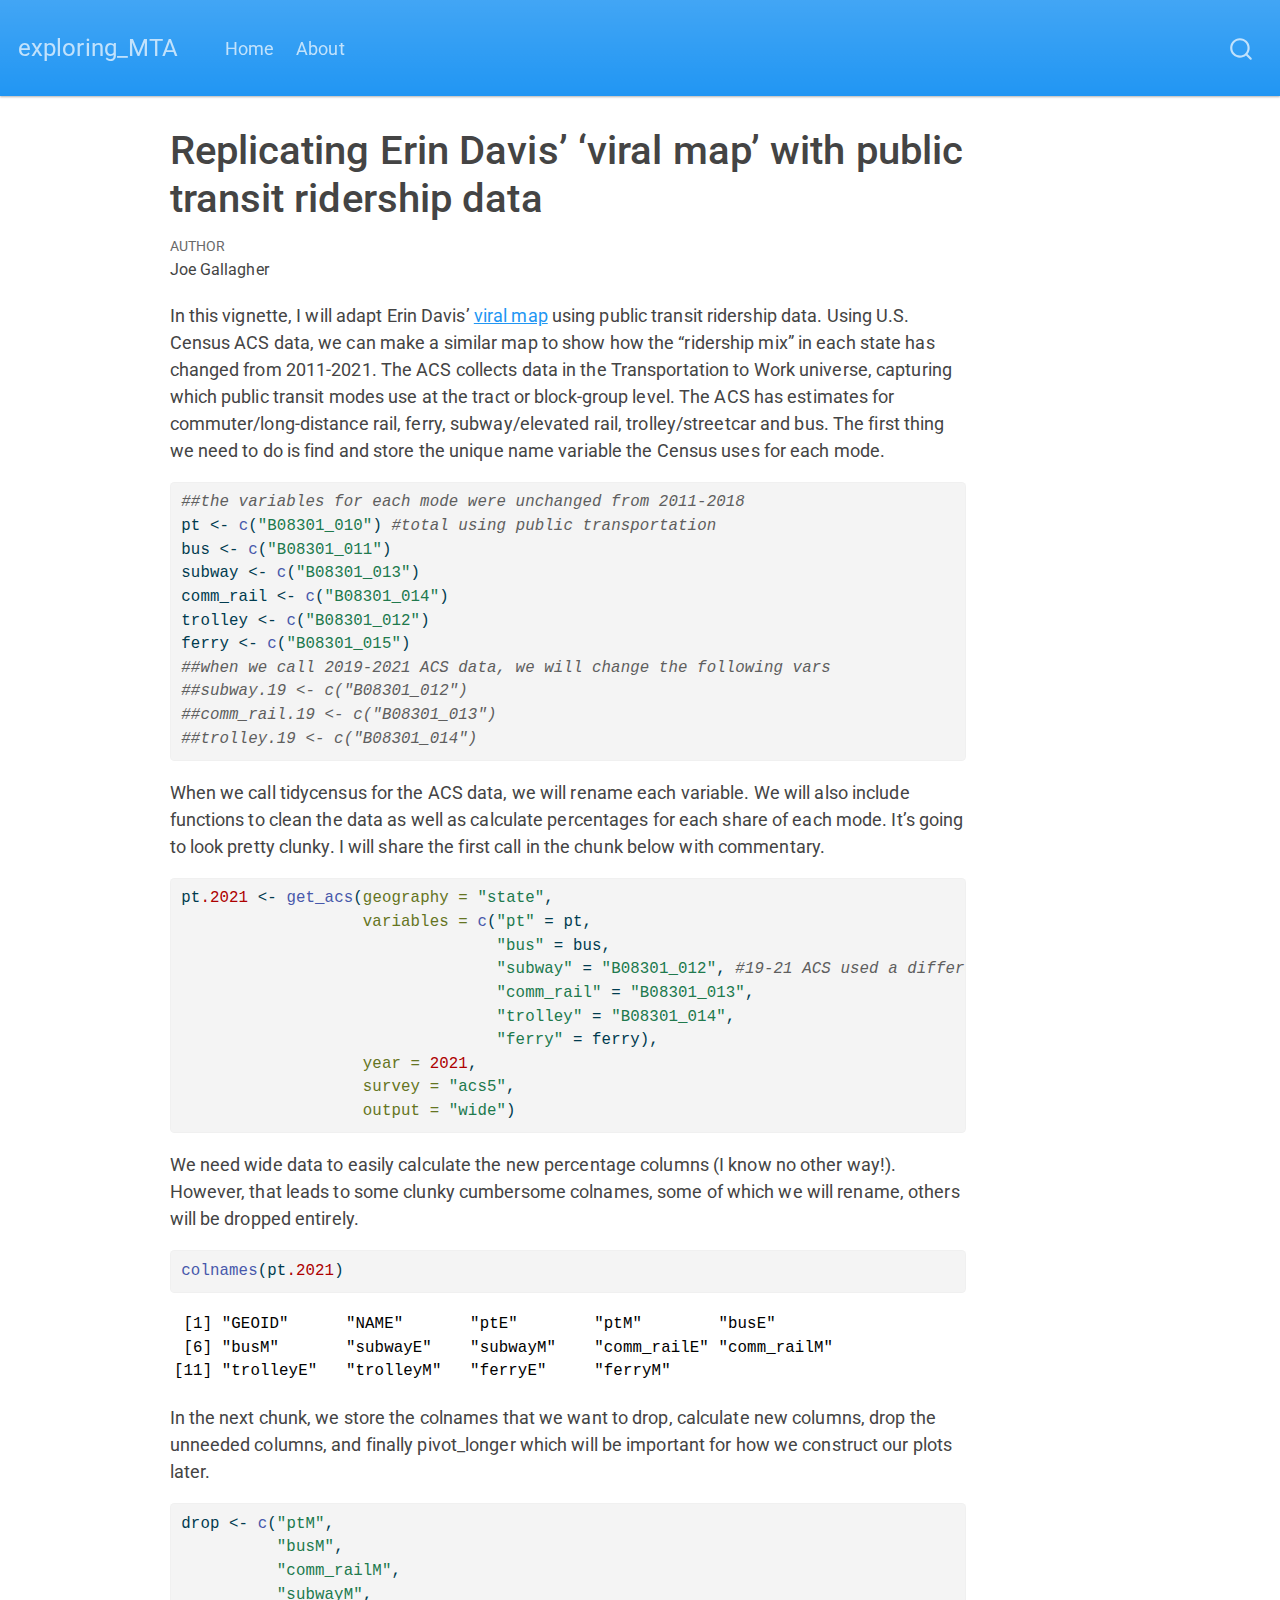
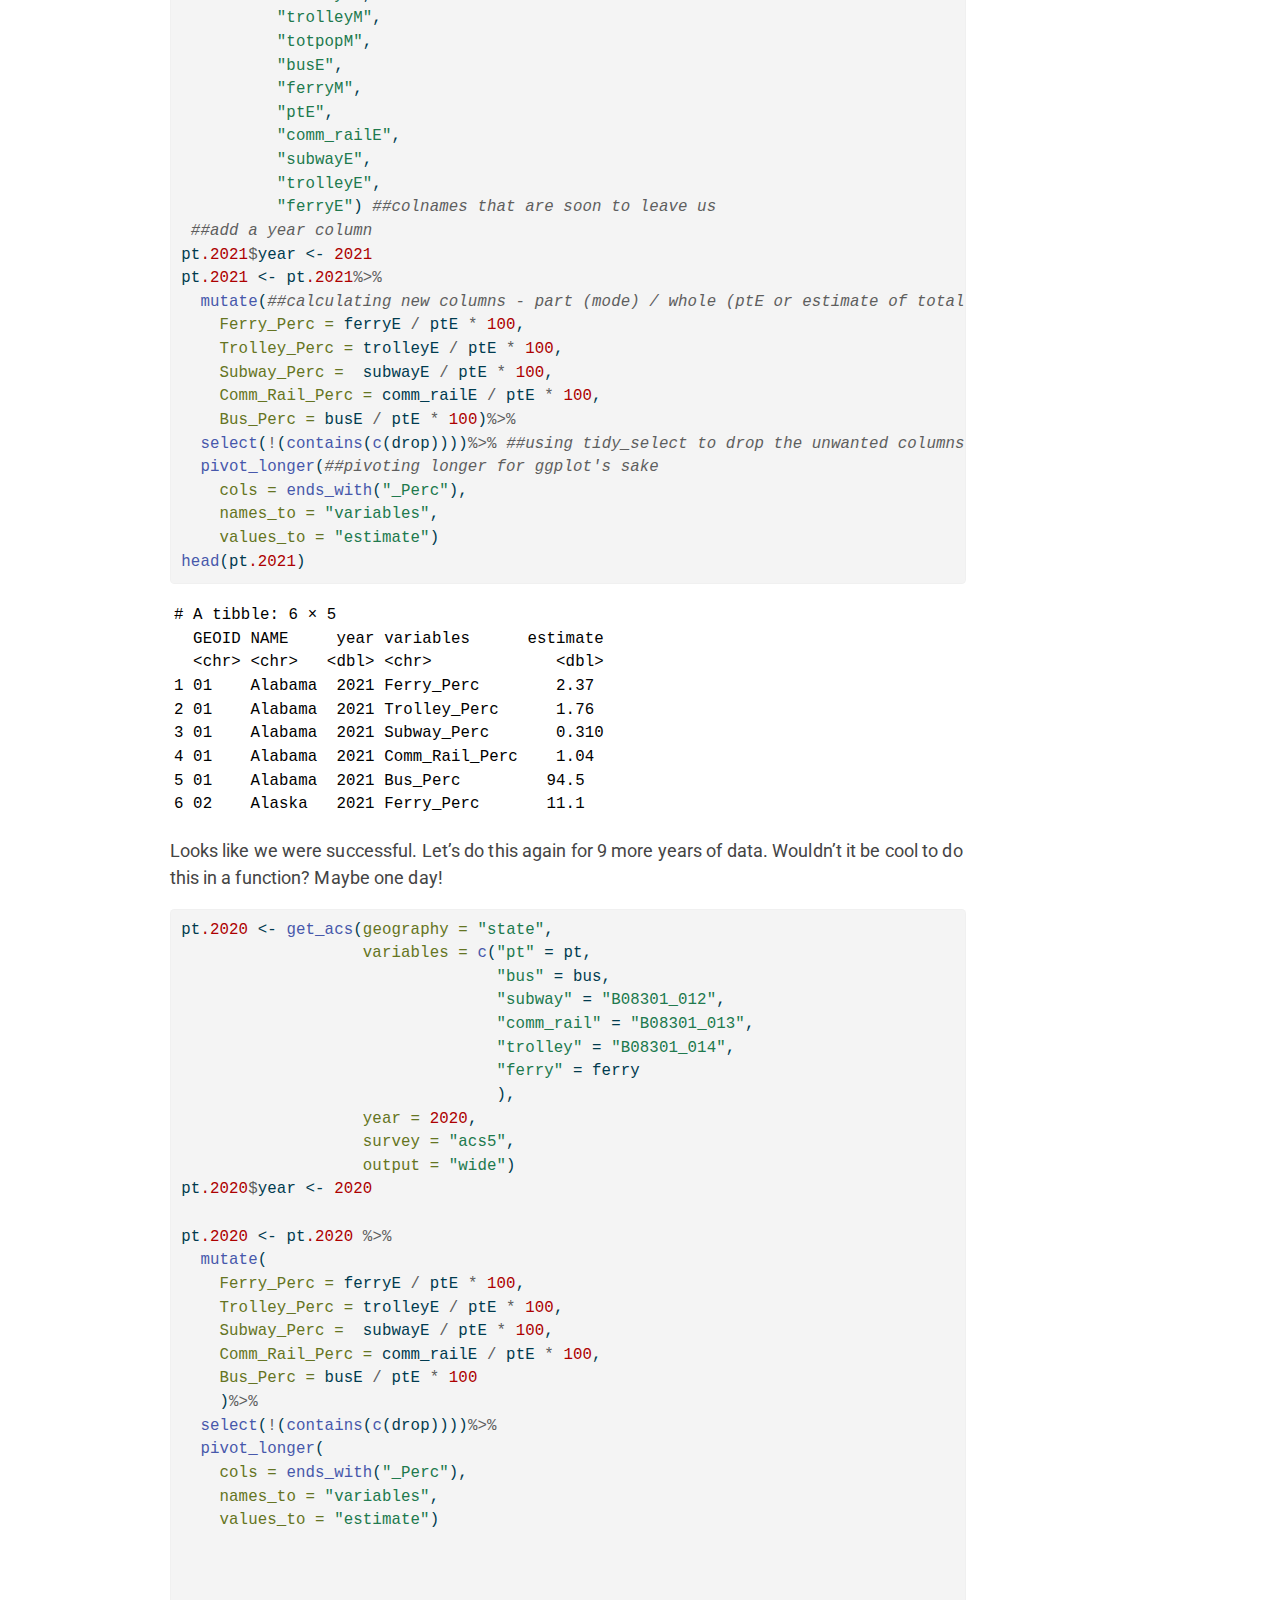
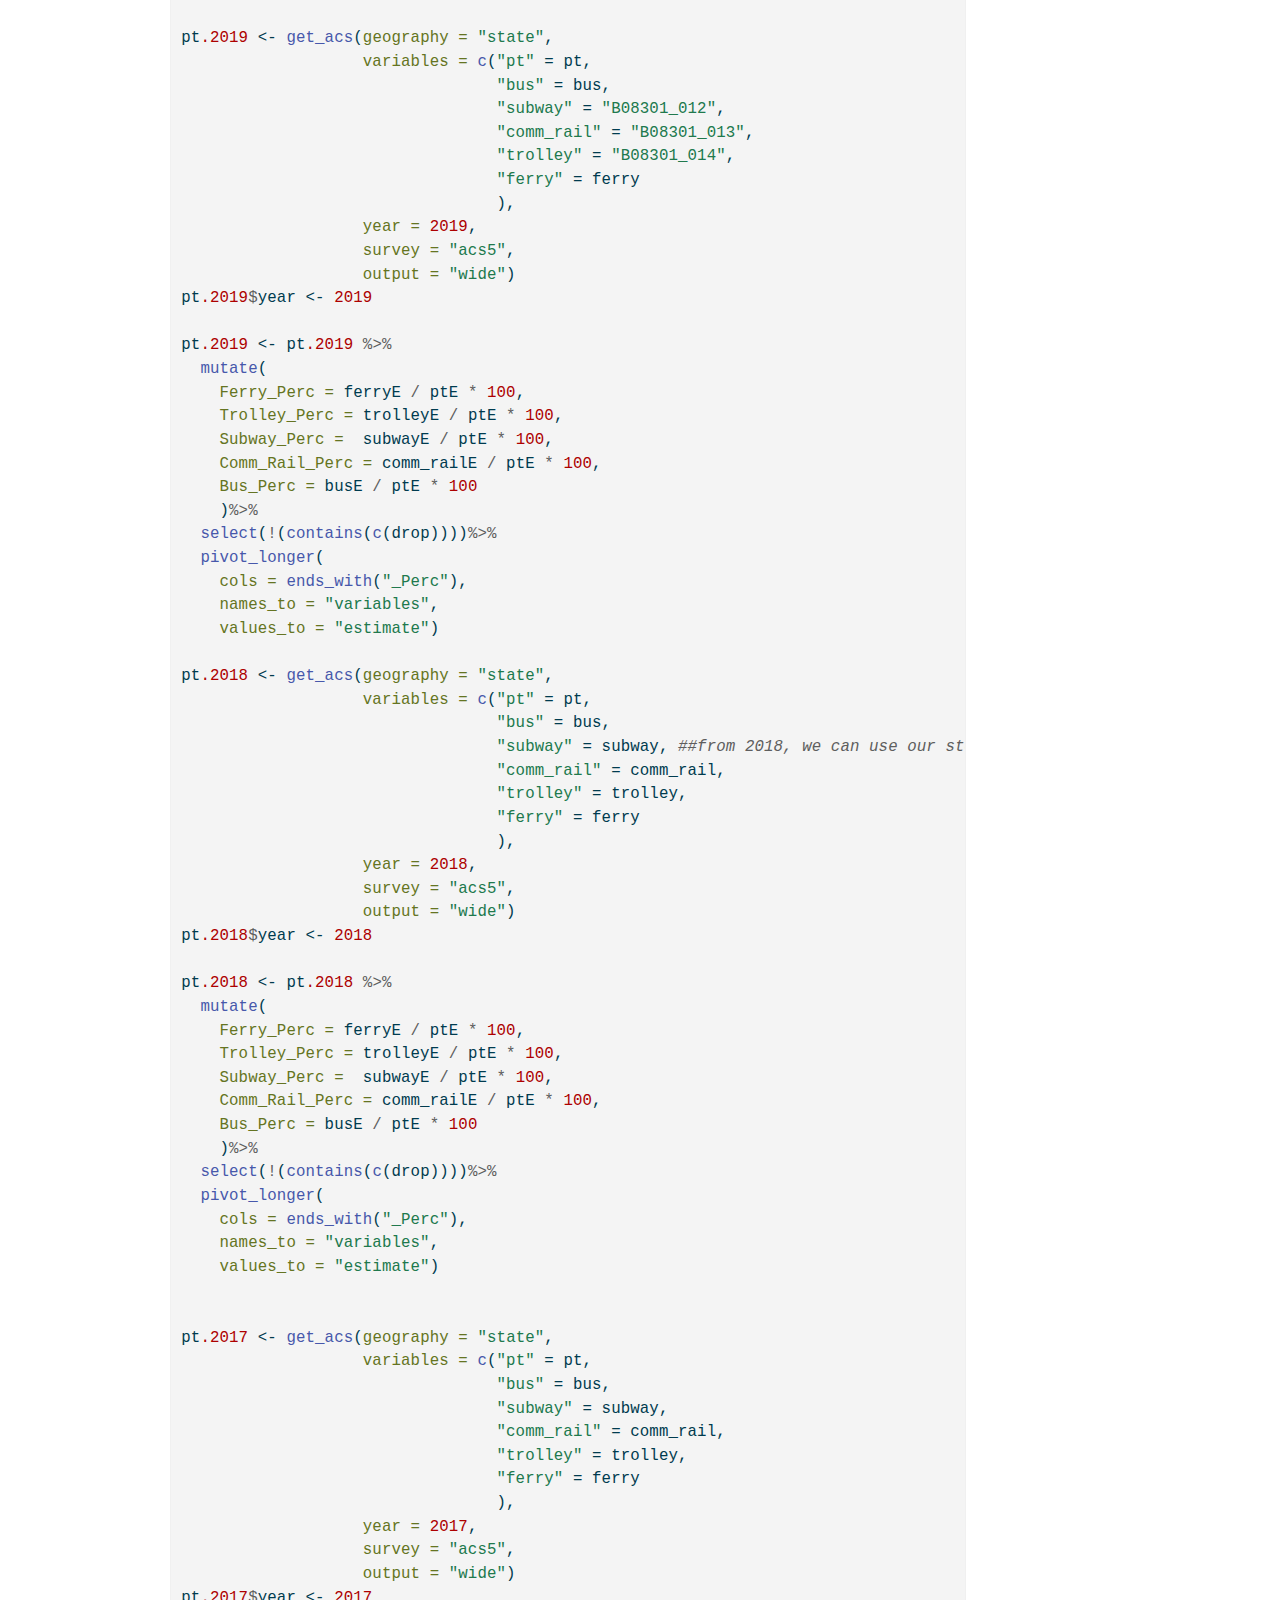
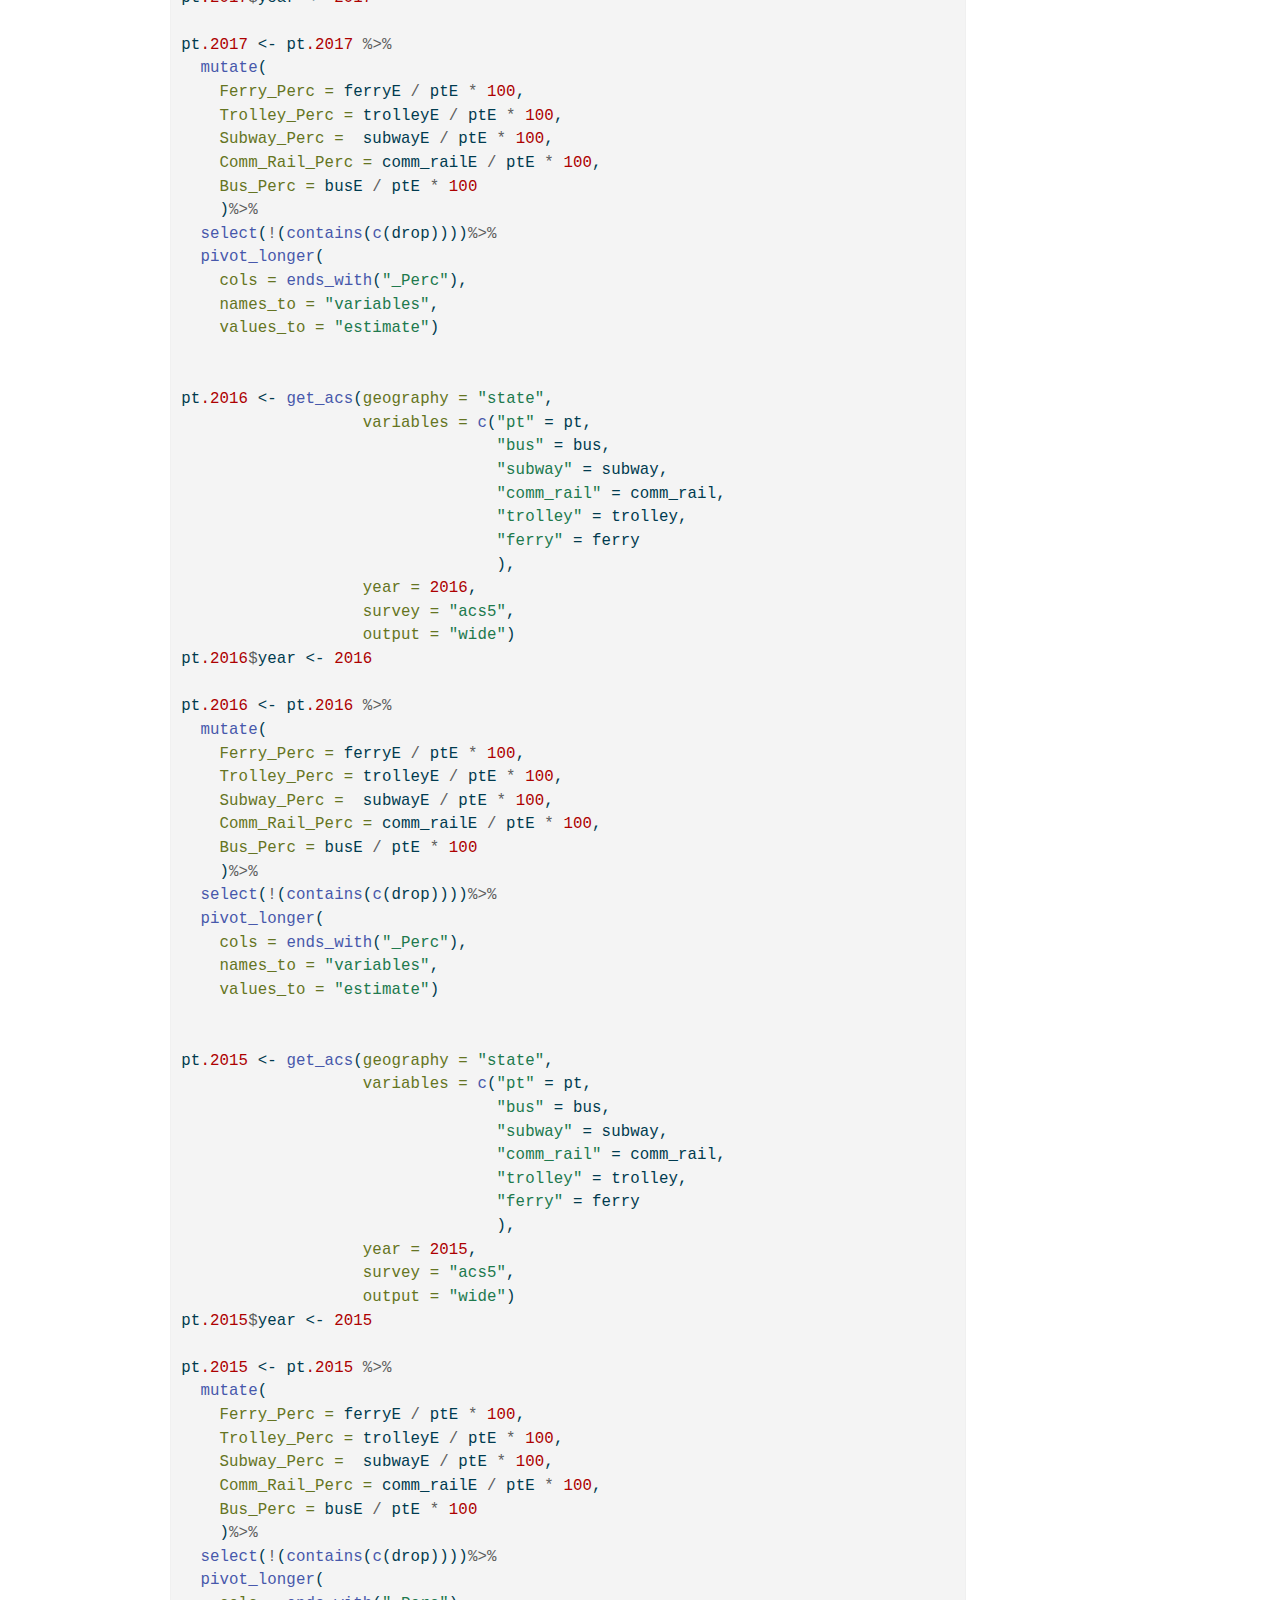
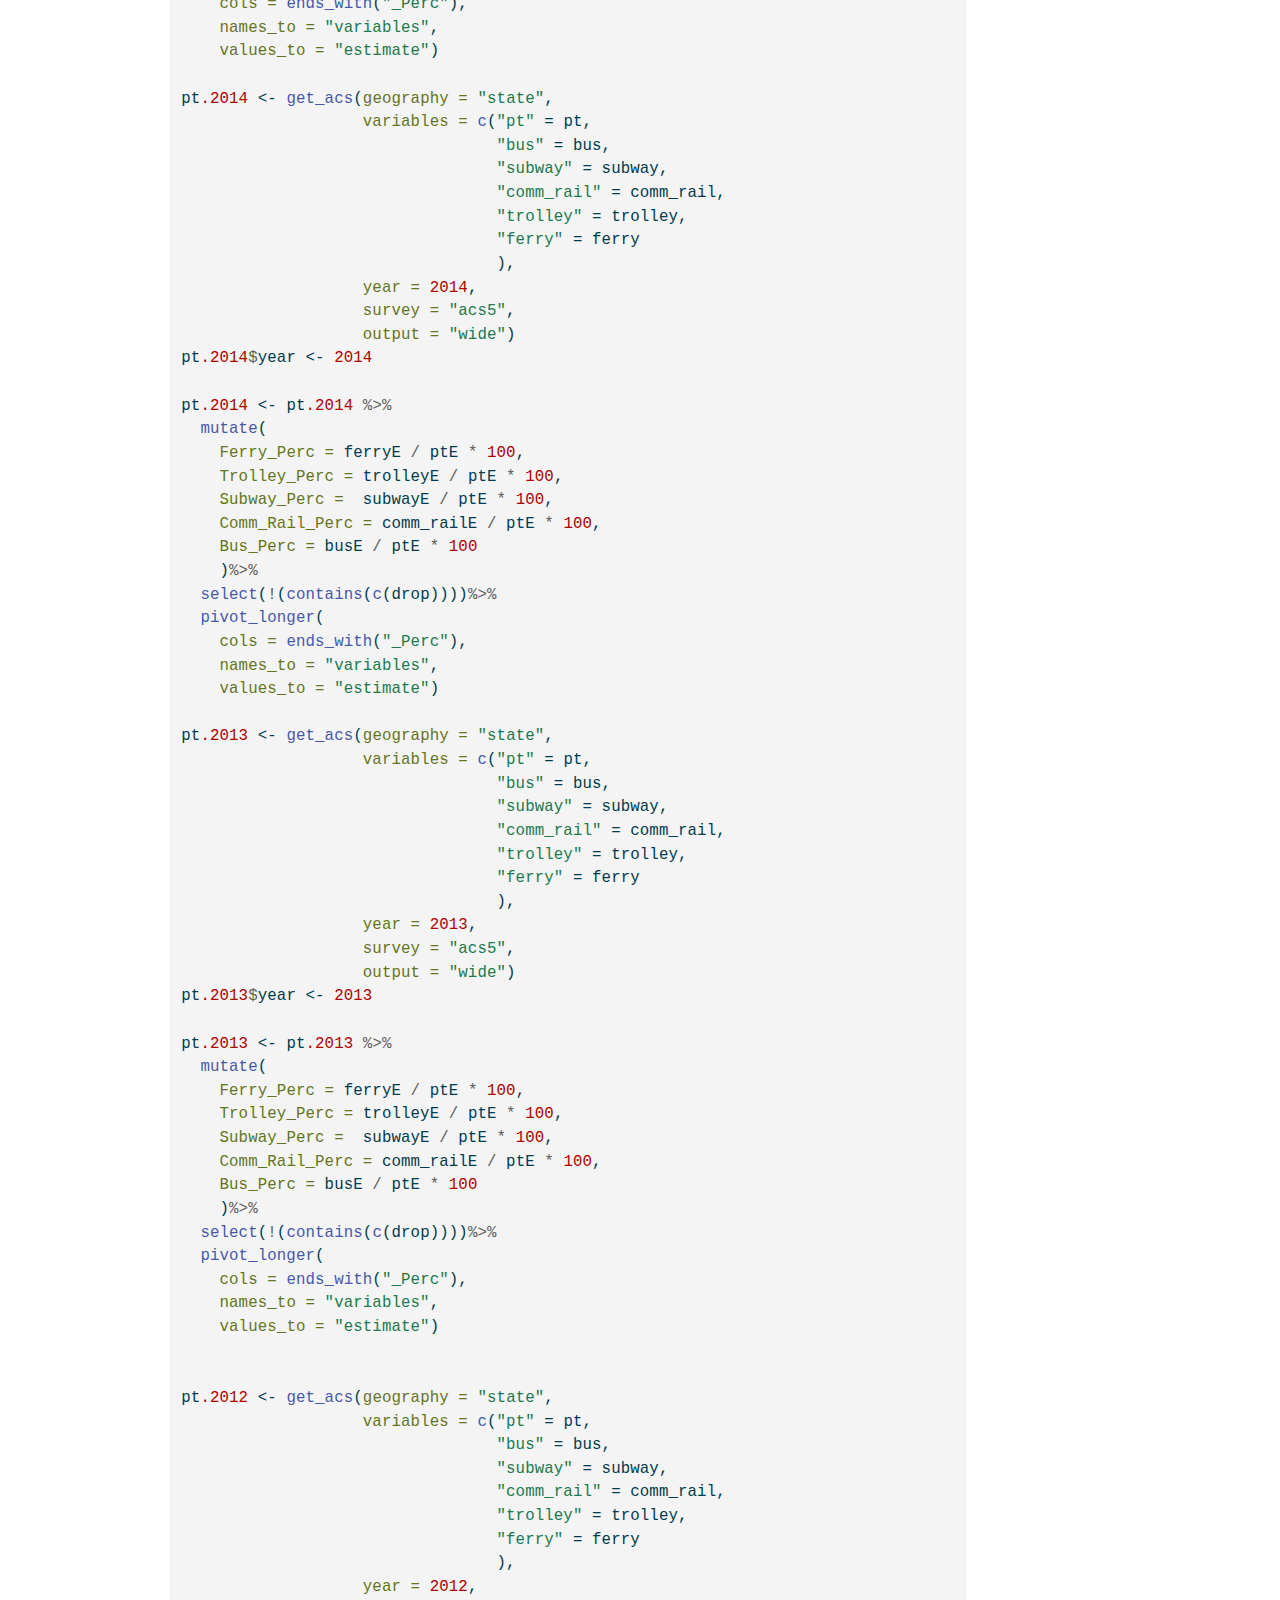
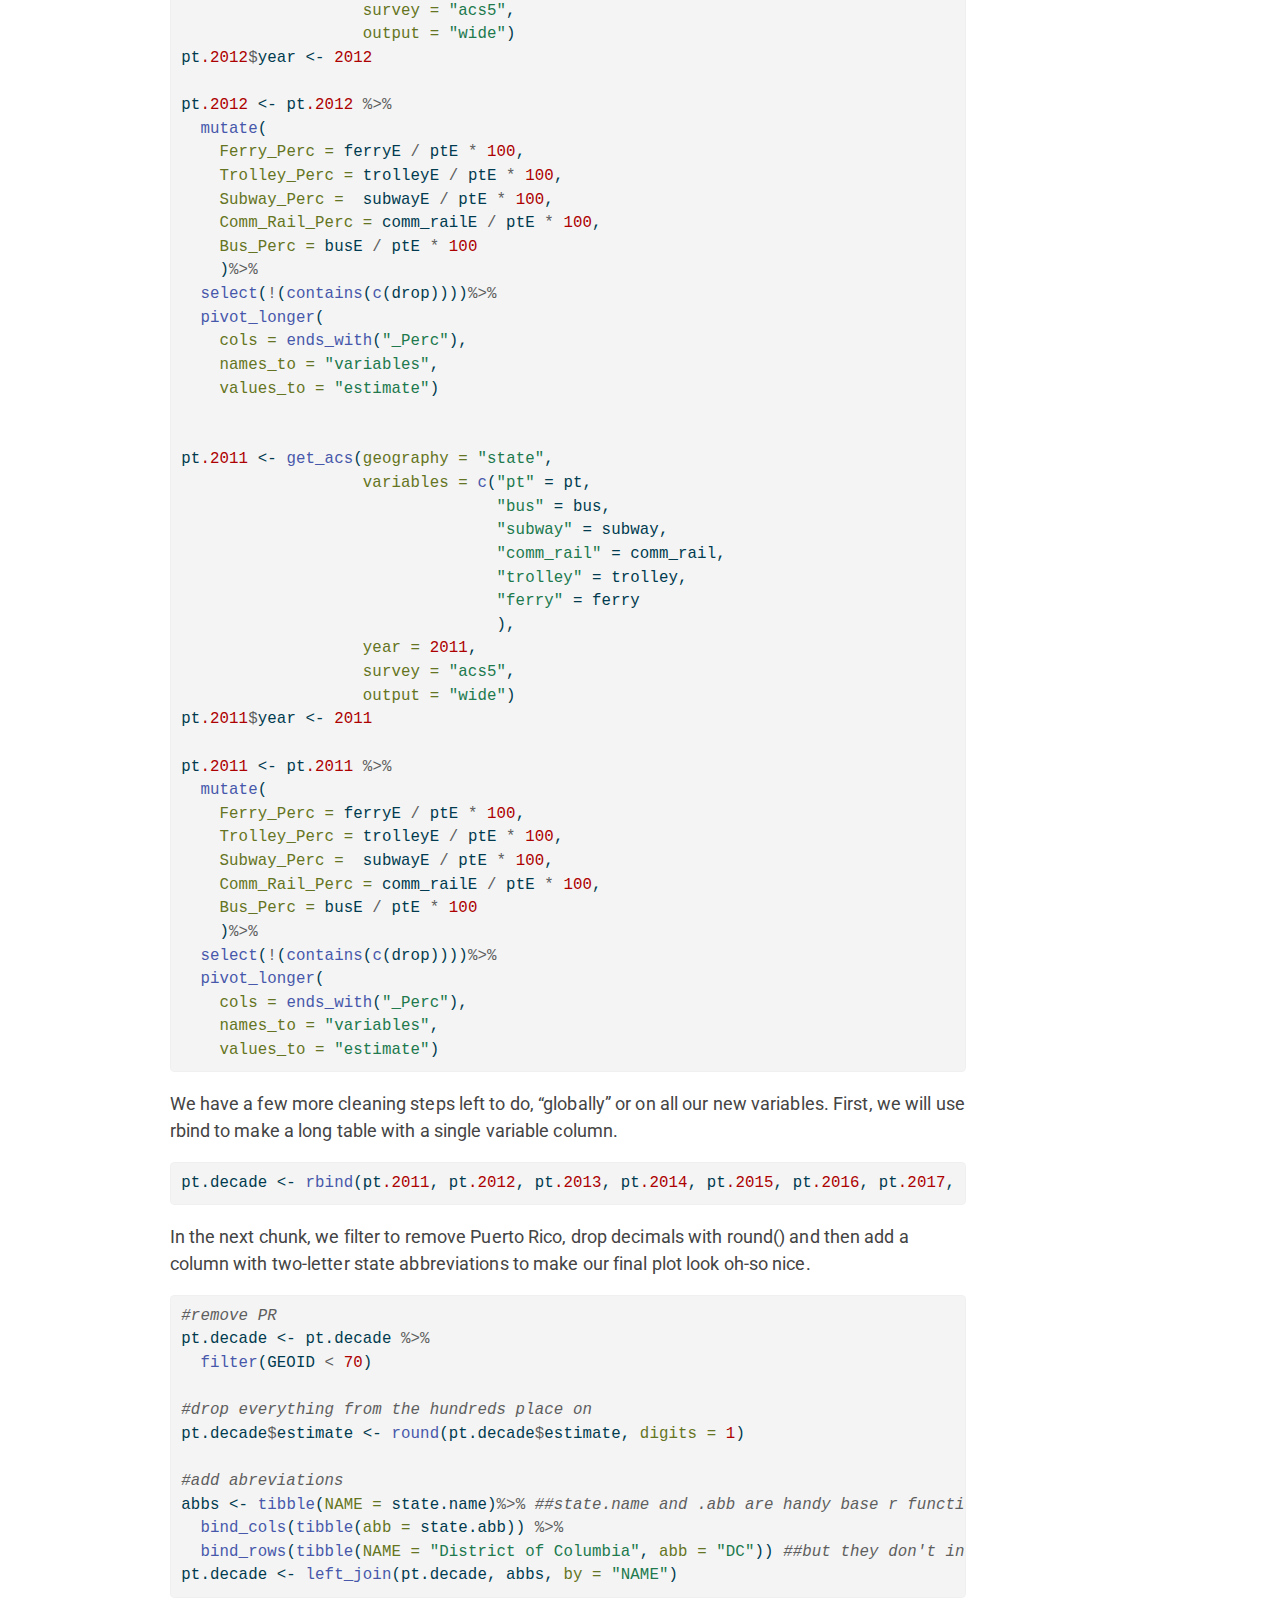
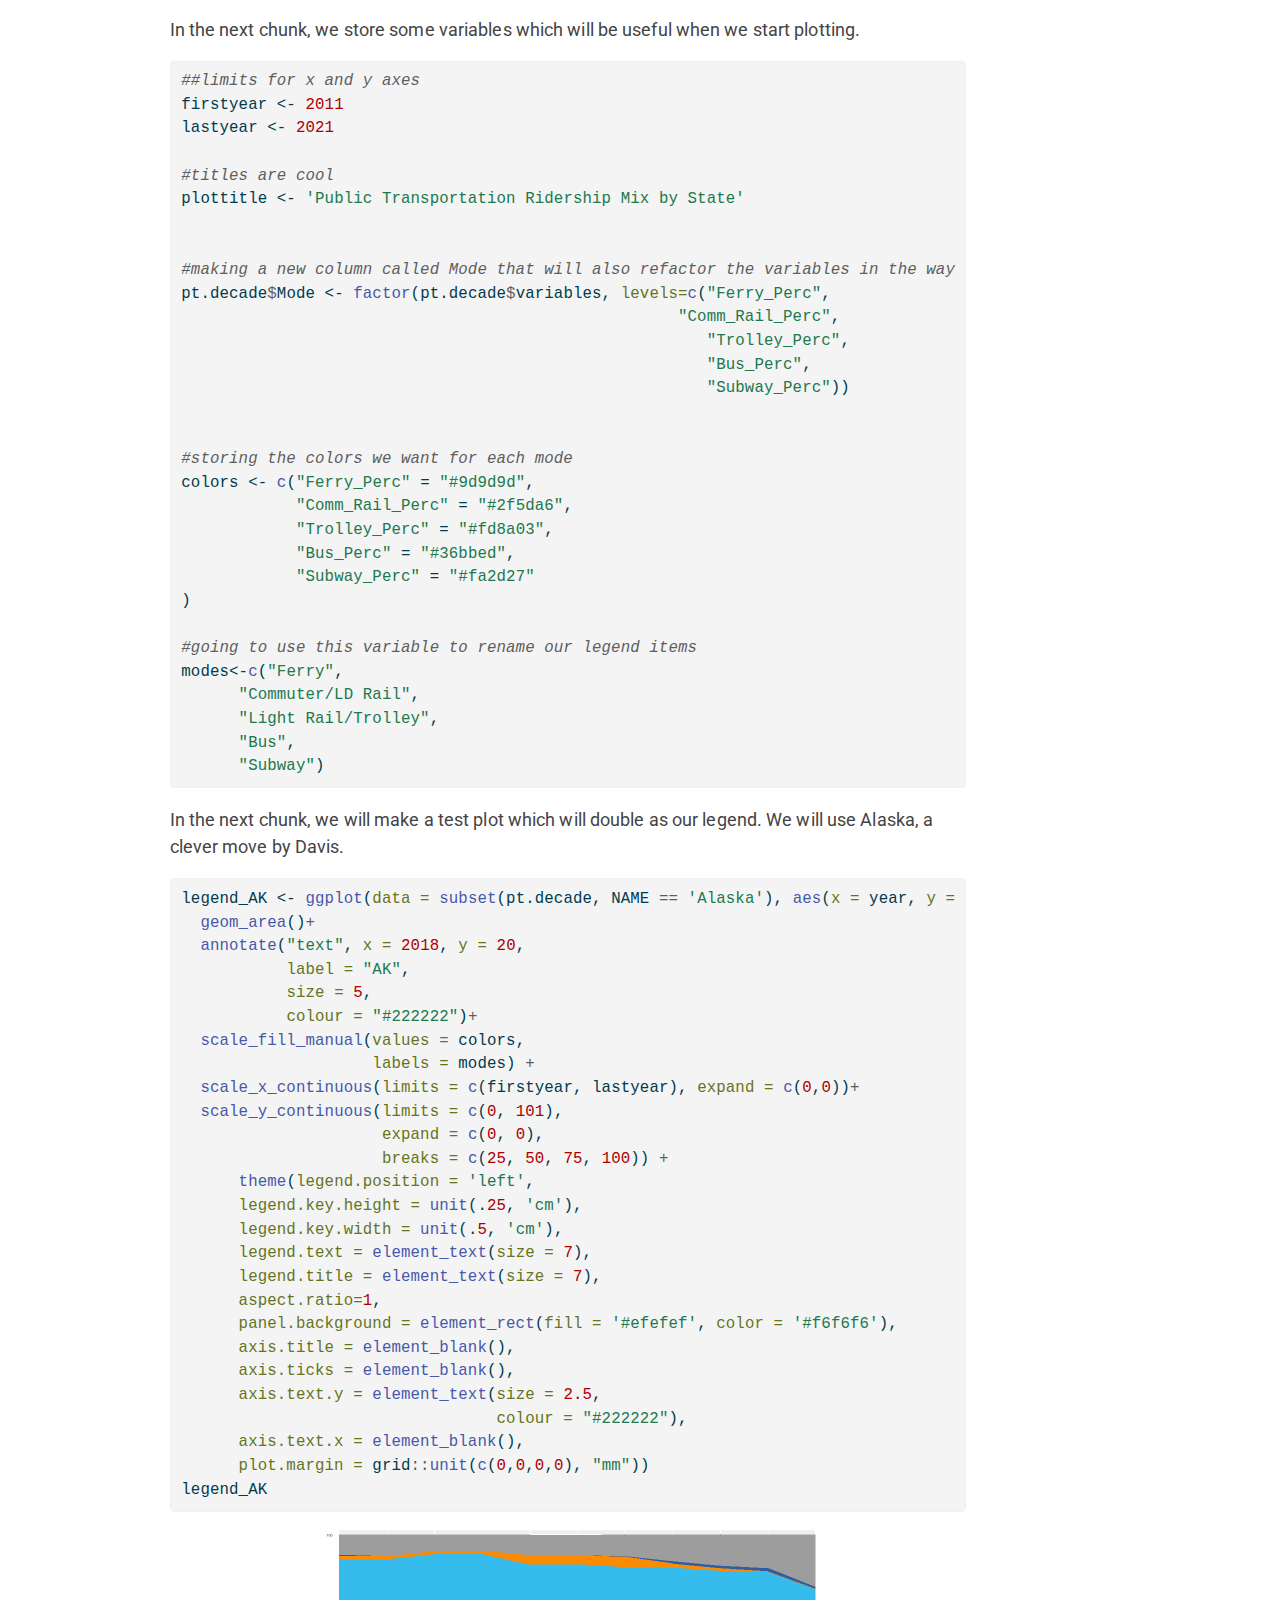
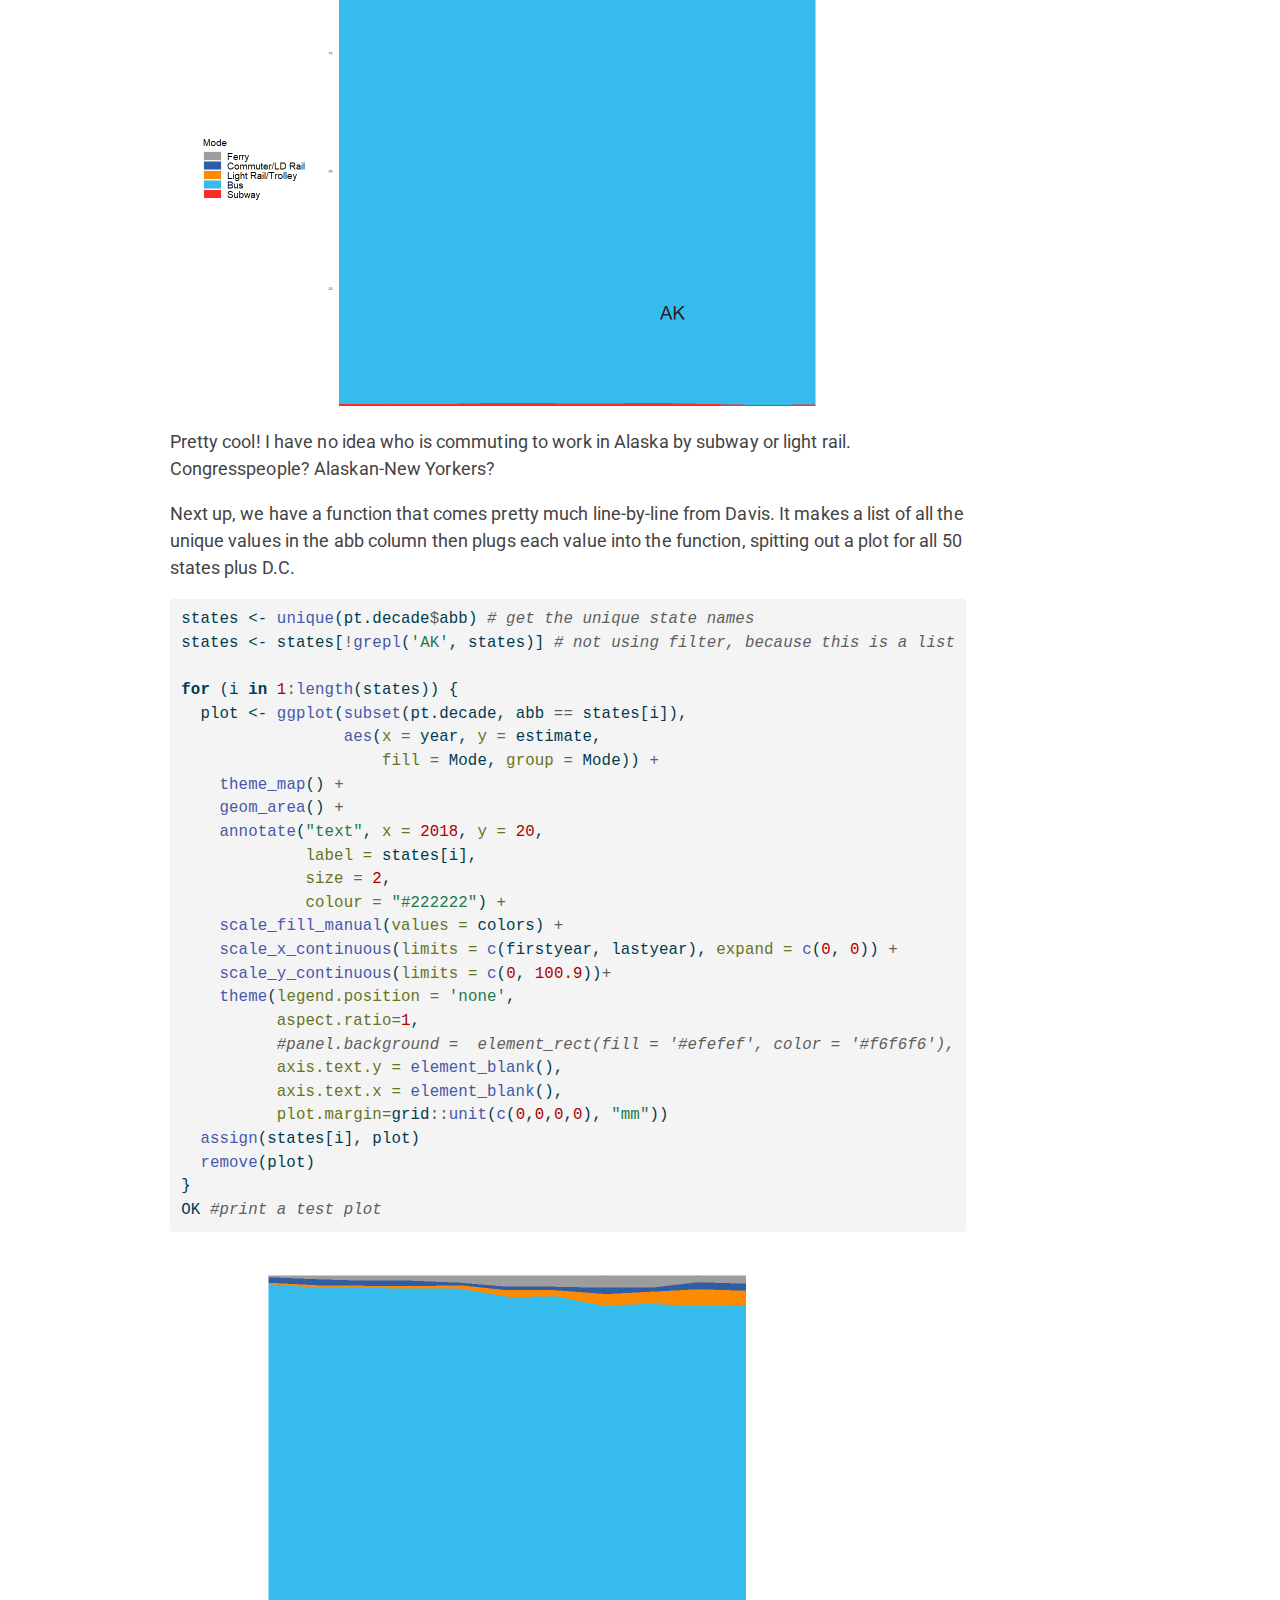
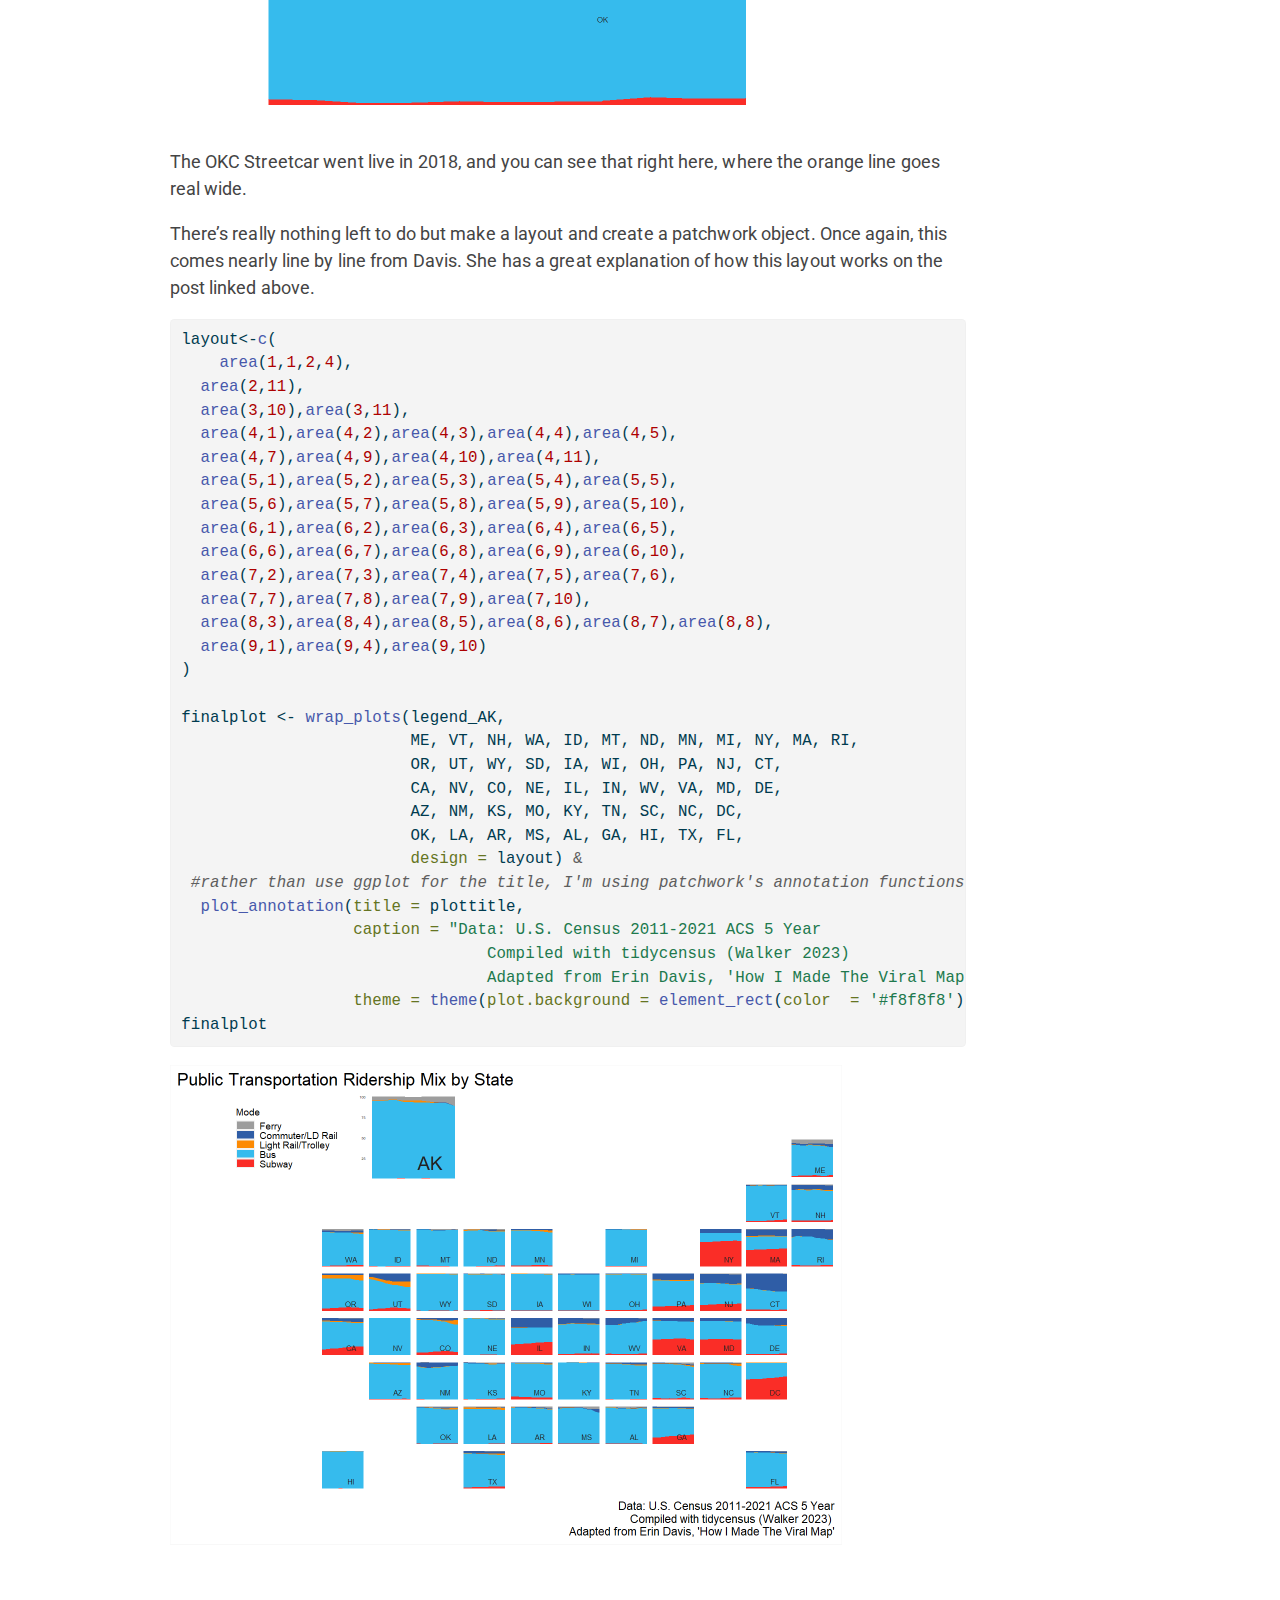
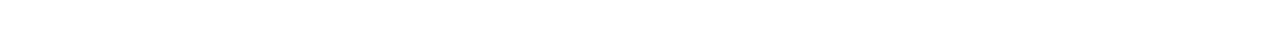
==== docs/state_rider_mix.html @ d7938fd0 "folder rename" ====
<!DOCTYPE html>
<html xmlns="http://www.w3.org/1999/xhtml" lang="en" xml:lang="en"><head>

<meta charset="utf-8">
<meta name="generator" content="quarto-1.3.56">

<meta name="viewport" content="width=device-width, initial-scale=1.0, user-scalable=yes">

<meta name="author" content="Joe Gallagher">

<title>exploring_MTA - Replicating Erin Davis’ ‘viral map’ with public transit ridership data</title>
<style>
code{white-space: pre-wrap;}
span.smallcaps{font-variant: small-caps;}
div.columns{display: flex; gap: min(4vw, 1.5em);}
div.column{flex: auto; overflow-x: auto;}
div.hanging-indent{margin-left: 1.5em; text-indent: -1.5em;}
ul.task-list{list-style: none;}
ul.task-list li input[type="checkbox"] {
  width: 0.8em;
  margin: 0 0.8em 0.2em -1.6em;
  vertical-align: middle;
}
pre > code.sourceCode { white-space: pre; position: relative; }
pre > code.sourceCode > span { display: inline-block; line-height: 1.25; }
pre > code.sourceCode > span:empty { height: 1.2em; }
.sourceCode { overflow: visible; }
code.sourceCode > span { color: inherit; text-decoration: inherit; }
div.sourceCode { margin: 1em 0; }
pre.sourceCode { margin: 0; }
@media screen {
div.sourceCode { overflow: auto; }
}
@media print {
pre > code.sourceCode { white-space: pre-wrap; }
pre > code.sourceCode > span { text-indent: -5em; padding-left: 5em; }
}
pre.numberSource code
  { counter-reset: source-line 0; }
pre.numberSource code > span
  { position: relative; left: -4em; counter-increment: source-line; }
pre.numberSource code > span > a:first-child::before
  { content: counter(source-line);
    position: relative; left: -1em; text-align: right; vertical-align: baseline;
    border: none; display: inline-block;
    -webkit-touch-callout: none; -webkit-user-select: none;
    -khtml-user-select: none; -moz-user-select: none;
    -ms-user-select: none; user-select: none;
    padding: 0 4px; width: 4em;
    color: #aaaaaa;
  }
pre.numberSource { margin-left: 3em; border-left: 1px solid #aaaaaa;  padding-left: 4px; }
div.sourceCode
  {   }
@media screen {
pre > code.sourceCode > span > a:first-child::before { text-decoration: underline; }
}
code span.al { color: #ff0000; font-weight: bold; } /* Alert */
code span.an { color: #60a0b0; font-weight: bold; font-style: italic; } /* Annotation */
code span.at { color: #7d9029; } /* Attribute */
code span.bn { color: #40a070; } /* BaseN */
code span.bu { color: #008000; } /* BuiltIn */
code span.cf { color: #007020; font-weight: bold; } /* ControlFlow */
code span.ch { color: #4070a0; } /* Char */
code span.cn { color: #880000; } /* Constant */
code span.co { color: #60a0b0; font-style: italic; } /* Comment */
code span.cv { color: #60a0b0; font-weight: bold; font-style: italic; } /* CommentVar */
code span.do { color: #ba2121; font-style: italic; } /* Documentation */
code span.dt { color: #902000; } /* DataType */
code span.dv { color: #40a070; } /* DecVal */
code span.er { color: #ff0000; font-weight: bold; } /* Error */
code span.ex { } /* Extension */
code span.fl { color: #40a070; } /* Float */
code span.fu { color: #06287e; } /* Function */
code span.im { color: #008000; font-weight: bold; } /* Import */
code span.in { color: #60a0b0; font-weight: bold; font-style: italic; } /* Information */
code span.kw { color: #007020; font-weight: bold; } /* Keyword */
code span.op { color: #666666; } /* Operator */
code span.ot { color: #007020; } /* Other */
code span.pp { color: #bc7a00; } /* Preprocessor */
code span.sc { color: #4070a0; } /* SpecialChar */
code span.ss { color: #bb6688; } /* SpecialString */
code span.st { color: #4070a0; } /* String */
code span.va { color: #19177c; } /* Variable */
code span.vs { color: #4070a0; } /* VerbatimString */
code span.wa { color: #60a0b0; font-weight: bold; font-style: italic; } /* Warning */
</style>


<script src="site_libs/quarto-nav/quarto-nav.js"></script>
<script src="site_libs/quarto-nav/headroom.min.js"></script>
<script src="site_libs/clipboard/clipboard.min.js"></script>
<script src="site_libs/quarto-search/autocomplete.umd.js"></script>
<script src="site_libs/quarto-search/fuse.min.js"></script>
<script src="site_libs/quarto-search/quarto-search.js"></script>
<meta name="quarto:offset" content="./">
<script src="site_libs/quarto-html/quarto.js"></script>
<script src="site_libs/quarto-html/popper.min.js"></script>
<script src="site_libs/quarto-html/tippy.umd.min.js"></script>
<script src="site_libs/quarto-html/anchor.min.js"></script>
<link href="site_libs/quarto-html/tippy.css" rel="stylesheet">
<link href="site_libs/quarto-html/quarto-syntax-highlighting.css" rel="stylesheet" id="quarto-text-highlighting-styles">
<script src="site_libs/bootstrap/bootstrap.min.js"></script>
<link href="site_libs/bootstrap/bootstrap-icons.css" rel="stylesheet">
<link href="site_libs/bootstrap/bootstrap.min.css" rel="stylesheet" id="quarto-bootstrap" data-mode="light">
<script id="quarto-search-options" type="application/json">{
  "location": "navbar",
  "copy-button": false,
  "collapse-after": 3,
  "panel-placement": "end",
  "type": "overlay",
  "limit": 20,
  "language": {
    "search-no-results-text": "No results",
    "search-matching-documents-text": "matching documents",
    "search-copy-link-title": "Copy link to search",
    "search-hide-matches-text": "Hide additional matches",
    "search-more-match-text": "more match in this document",
    "search-more-matches-text": "more matches in this document",
    "search-clear-button-title": "Clear",
    "search-detached-cancel-button-title": "Cancel",
    "search-submit-button-title": "Submit"
  }
}</script>


<link rel="stylesheet" href="styles.css">
</head>

<body class="nav-fixed">

<div id="quarto-search-results"></div>
  <header id="quarto-header" class="headroom fixed-top">
    <nav class="navbar navbar-expand-lg navbar-dark ">
      <div class="navbar-container container-fluid">
      <div class="navbar-brand-container">
    <a class="navbar-brand" href="./index.html">
    <span class="navbar-title">exploring_MTA</span>
    </a>
  </div>
          <button class="navbar-toggler" type="button" data-bs-toggle="collapse" data-bs-target="#navbarCollapse" aria-controls="navbarCollapse" aria-expanded="false" aria-label="Toggle navigation" onclick="if (window.quartoToggleHeadroom) { window.quartoToggleHeadroom(); }">
  <span class="navbar-toggler-icon"></span>
</button>
          <div class="collapse navbar-collapse" id="navbarCollapse">
            <ul class="navbar-nav navbar-nav-scroll me-auto">
  <li class="nav-item">
    <a class="nav-link" href="./index.html" rel="" target="">
 <span class="menu-text">Home</span></a>
  </li>  
  <li class="nav-item">
    <a class="nav-link" href="./about.html" rel="" target="">
 <span class="menu-text">About</span></a>
  </li>  
</ul>
              <div id="quarto-search" class="" title="Search"></div>
          </div> <!-- /navcollapse -->
      </div> <!-- /container-fluid -->
    </nav>
</header>
<!-- content -->
<div id="quarto-content" class="quarto-container page-columns page-rows-contents page-layout-article page-navbar">
<!-- sidebar -->
<!-- margin-sidebar -->
    <div id="quarto-margin-sidebar" class="sidebar margin-sidebar">
        
    </div>
<!-- main -->
<main class="content" id="quarto-document-content">

<header id="title-block-header" class="quarto-title-block default">
<div class="quarto-title">
<h1 class="title">Replicating Erin Davis’ ‘viral map’ with public transit ridership data</h1>
</div>



<div class="quarto-title-meta">

    <div>
    <div class="quarto-title-meta-heading">Author</div>
    <div class="quarto-title-meta-contents">
             <p>Joe Gallagher </p>
          </div>
  </div>
    
  
    
  </div>
  

</header>

<p>In this vignette, I will adapt Erin Davis’ <a href="https://erdavis.com/2022/02/09/how-i-made-the-viral-map/">viral map</a> using public transit ridership data. Using U.S. Census ACS data, we can make a similar map to show how the “ridership mix” in each state has changed from 2011-2021. The ACS collects data in the Transportation to Work universe, capturing which public transit modes use at the tract or block-group level. The ACS has estimates for commuter/long-distance rail, ferry, subway/elevated rail, trolley/streetcar and bus. The first thing we need to do is find and store the unique name variable the Census uses for each mode.</p>
<div class="cell">
<div class="sourceCode cell-code" id="cb1"><pre class="sourceCode r code-with-copy"><code class="sourceCode r"><span id="cb1-1"><a href="#cb1-1" aria-hidden="true" tabindex="-1"></a><span class="do">##the variables for each mode were unchanged from 2011-2018</span></span>
<span id="cb1-2"><a href="#cb1-2" aria-hidden="true" tabindex="-1"></a>pt <span class="ot">&lt;-</span> <span class="fu">c</span>(<span class="st">"B08301_010"</span>) <span class="co">#total using public transportation</span></span>
<span id="cb1-3"><a href="#cb1-3" aria-hidden="true" tabindex="-1"></a>bus <span class="ot">&lt;-</span> <span class="fu">c</span>(<span class="st">"B08301_011"</span>)</span>
<span id="cb1-4"><a href="#cb1-4" aria-hidden="true" tabindex="-1"></a>subway <span class="ot">&lt;-</span> <span class="fu">c</span>(<span class="st">"B08301_013"</span>)</span>
<span id="cb1-5"><a href="#cb1-5" aria-hidden="true" tabindex="-1"></a>comm_rail <span class="ot">&lt;-</span> <span class="fu">c</span>(<span class="st">"B08301_014"</span>)</span>
<span id="cb1-6"><a href="#cb1-6" aria-hidden="true" tabindex="-1"></a>trolley <span class="ot">&lt;-</span> <span class="fu">c</span>(<span class="st">"B08301_012"</span>)</span>
<span id="cb1-7"><a href="#cb1-7" aria-hidden="true" tabindex="-1"></a>ferry <span class="ot">&lt;-</span> <span class="fu">c</span>(<span class="st">"B08301_015"</span>)</span>
<span id="cb1-8"><a href="#cb1-8" aria-hidden="true" tabindex="-1"></a><span class="do">##when we call 2019-2021 ACS data, we will change the following vars</span></span>
<span id="cb1-9"><a href="#cb1-9" aria-hidden="true" tabindex="-1"></a><span class="do">##subway.19 &lt;- c("B08301_012")</span></span>
<span id="cb1-10"><a href="#cb1-10" aria-hidden="true" tabindex="-1"></a><span class="do">##comm_rail.19 &lt;- c("B08301_013")</span></span>
<span id="cb1-11"><a href="#cb1-11" aria-hidden="true" tabindex="-1"></a><span class="do">##trolley.19 &lt;- c("B08301_014")</span></span></code><button title="Copy to Clipboard" class="code-copy-button"><i class="bi"></i></button></pre></div>
</div>
<p>When we call tidycensus for the ACS data, we will rename each variable. We will also include functions to clean the data as well as calculate percentages for each share of each mode. It’s going to look pretty clunky. I will share the first call in the chunk below with commentary.</p>
<div class="cell">
<div class="sourceCode cell-code" id="cb2"><pre class="sourceCode r code-with-copy"><code class="sourceCode r"><span id="cb2-1"><a href="#cb2-1" aria-hidden="true" tabindex="-1"></a>pt<span class="fl">.2021</span> <span class="ot">&lt;-</span> <span class="fu">get_acs</span>(<span class="at">geography =</span> <span class="st">"state"</span>, </span>
<span id="cb2-2"><a href="#cb2-2" aria-hidden="true" tabindex="-1"></a>                   <span class="at">variables =</span> <span class="fu">c</span>(<span class="st">"pt"</span> <span class="ot">=</span> pt,</span>
<span id="cb2-3"><a href="#cb2-3" aria-hidden="true" tabindex="-1"></a>                                 <span class="st">"bus"</span> <span class="ot">=</span> bus,</span>
<span id="cb2-4"><a href="#cb2-4" aria-hidden="true" tabindex="-1"></a>                                 <span class="st">"subway"</span> <span class="ot">=</span> <span class="st">"B08301_012"</span>, <span class="co">#19-21 ACS used a different variable for these three modes, so I'm not using the stored vars</span></span>
<span id="cb2-5"><a href="#cb2-5" aria-hidden="true" tabindex="-1"></a>                                 <span class="st">"comm_rail"</span> <span class="ot">=</span> <span class="st">"B08301_013"</span>,</span>
<span id="cb2-6"><a href="#cb2-6" aria-hidden="true" tabindex="-1"></a>                                 <span class="st">"trolley"</span> <span class="ot">=</span> <span class="st">"B08301_014"</span>,</span>
<span id="cb2-7"><a href="#cb2-7" aria-hidden="true" tabindex="-1"></a>                                 <span class="st">"ferry"</span> <span class="ot">=</span> ferry),</span>
<span id="cb2-8"><a href="#cb2-8" aria-hidden="true" tabindex="-1"></a>                   <span class="at">year =</span> <span class="dv">2021</span>,</span>
<span id="cb2-9"><a href="#cb2-9" aria-hidden="true" tabindex="-1"></a>                   <span class="at">survey =</span> <span class="st">"acs5"</span>,</span>
<span id="cb2-10"><a href="#cb2-10" aria-hidden="true" tabindex="-1"></a>                   <span class="at">output =</span> <span class="st">"wide"</span>)</span></code><button title="Copy to Clipboard" class="code-copy-button"><i class="bi"></i></button></pre></div>
</div>
<p>We need wide data to easily calculate the new percentage columns (I know no other way!). However, that leads to some clunky cumbersome colnames, some of which we will rename, others will be dropped entirely.</p>
<div class="cell">
<div class="sourceCode cell-code" id="cb3"><pre class="sourceCode r code-with-copy"><code class="sourceCode r"><span id="cb3-1"><a href="#cb3-1" aria-hidden="true" tabindex="-1"></a><span class="fu">colnames</span>(pt<span class="fl">.2021</span>)</span></code><button title="Copy to Clipboard" class="code-copy-button"><i class="bi"></i></button></pre></div>
<div class="cell-output cell-output-stdout">
<pre><code> [1] "GEOID"      "NAME"       "ptE"        "ptM"        "busE"      
 [6] "busM"       "subwayE"    "subwayM"    "comm_railE" "comm_railM"
[11] "trolleyE"   "trolleyM"   "ferryE"     "ferryM"    </code></pre>
</div>
</div>
<p>In the next chunk, we store the colnames that we want to drop, calculate new columns, drop the unneeded columns, and finally pivot_longer which will be important for how we construct our plots later.</p>
<div class="cell">
<div class="sourceCode cell-code" id="cb5"><pre class="sourceCode r code-with-copy"><code class="sourceCode r"><span id="cb5-1"><a href="#cb5-1" aria-hidden="true" tabindex="-1"></a>drop <span class="ot">&lt;-</span> <span class="fu">c</span>(<span class="st">"ptM"</span>,</span>
<span id="cb5-2"><a href="#cb5-2" aria-hidden="true" tabindex="-1"></a>          <span class="st">"busM"</span>,</span>
<span id="cb5-3"><a href="#cb5-3" aria-hidden="true" tabindex="-1"></a>          <span class="st">"comm_railM"</span>,</span>
<span id="cb5-4"><a href="#cb5-4" aria-hidden="true" tabindex="-1"></a>          <span class="st">"subwayM"</span>,</span>
<span id="cb5-5"><a href="#cb5-5" aria-hidden="true" tabindex="-1"></a>          <span class="st">"trolleyM"</span>,</span>
<span id="cb5-6"><a href="#cb5-6" aria-hidden="true" tabindex="-1"></a>          <span class="st">"totpopM"</span>,</span>
<span id="cb5-7"><a href="#cb5-7" aria-hidden="true" tabindex="-1"></a>          <span class="st">"busE"</span>,</span>
<span id="cb5-8"><a href="#cb5-8" aria-hidden="true" tabindex="-1"></a>          <span class="st">"ferryM"</span>,</span>
<span id="cb5-9"><a href="#cb5-9" aria-hidden="true" tabindex="-1"></a>          <span class="st">"ptE"</span>,</span>
<span id="cb5-10"><a href="#cb5-10" aria-hidden="true" tabindex="-1"></a>          <span class="st">"comm_railE"</span>,</span>
<span id="cb5-11"><a href="#cb5-11" aria-hidden="true" tabindex="-1"></a>          <span class="st">"subwayE"</span>,</span>
<span id="cb5-12"><a href="#cb5-12" aria-hidden="true" tabindex="-1"></a>          <span class="st">"trolleyE"</span>,</span>
<span id="cb5-13"><a href="#cb5-13" aria-hidden="true" tabindex="-1"></a>          <span class="st">"ferryE"</span>) <span class="do">##colnames that are soon to leave us</span></span>
<span id="cb5-14"><a href="#cb5-14" aria-hidden="true" tabindex="-1"></a> <span class="do">##add a year column</span></span>
<span id="cb5-15"><a href="#cb5-15" aria-hidden="true" tabindex="-1"></a>pt<span class="fl">.2021</span><span class="sc">$</span>year <span class="ot">&lt;-</span> <span class="dv">2021</span> </span>
<span id="cb5-16"><a href="#cb5-16" aria-hidden="true" tabindex="-1"></a>pt<span class="fl">.2021</span> <span class="ot">&lt;-</span> pt<span class="fl">.2021</span><span class="sc">%&gt;%</span> </span>
<span id="cb5-17"><a href="#cb5-17" aria-hidden="true" tabindex="-1"></a>  <span class="fu">mutate</span>(<span class="do">##calculating new columns - part (mode) / whole (ptE or estimate of total ridership) * 100</span></span>
<span id="cb5-18"><a href="#cb5-18" aria-hidden="true" tabindex="-1"></a>    <span class="at">Ferry_Perc =</span> ferryE <span class="sc">/</span> ptE <span class="sc">*</span> <span class="dv">100</span>,</span>
<span id="cb5-19"><a href="#cb5-19" aria-hidden="true" tabindex="-1"></a>    <span class="at">Trolley_Perc =</span> trolleyE <span class="sc">/</span> ptE <span class="sc">*</span> <span class="dv">100</span>,</span>
<span id="cb5-20"><a href="#cb5-20" aria-hidden="true" tabindex="-1"></a>    <span class="at">Subway_Perc =</span>  subwayE <span class="sc">/</span> ptE <span class="sc">*</span> <span class="dv">100</span>,</span>
<span id="cb5-21"><a href="#cb5-21" aria-hidden="true" tabindex="-1"></a>    <span class="at">Comm_Rail_Perc =</span> comm_railE <span class="sc">/</span> ptE <span class="sc">*</span> <span class="dv">100</span>, </span>
<span id="cb5-22"><a href="#cb5-22" aria-hidden="true" tabindex="-1"></a>    <span class="at">Bus_Perc =</span> busE <span class="sc">/</span> ptE <span class="sc">*</span> <span class="dv">100</span>)<span class="sc">%&gt;%</span></span>
<span id="cb5-23"><a href="#cb5-23" aria-hidden="true" tabindex="-1"></a>  <span class="fu">select</span>(<span class="sc">!</span>(<span class="fu">contains</span>(<span class="fu">c</span>(drop))))<span class="sc">%&gt;%</span> <span class="do">##using tidy_select to drop the unwanted columns</span></span>
<span id="cb5-24"><a href="#cb5-24" aria-hidden="true" tabindex="-1"></a>  <span class="fu">pivot_longer</span>(<span class="do">##pivoting longer for ggplot's sake</span></span>
<span id="cb5-25"><a href="#cb5-25" aria-hidden="true" tabindex="-1"></a>    <span class="at">cols =</span> <span class="fu">ends_with</span>(<span class="st">"_Perc"</span>),</span>
<span id="cb5-26"><a href="#cb5-26" aria-hidden="true" tabindex="-1"></a>    <span class="at">names_to =</span> <span class="st">"variables"</span>,</span>
<span id="cb5-27"><a href="#cb5-27" aria-hidden="true" tabindex="-1"></a>    <span class="at">values_to =</span> <span class="st">"estimate"</span>)</span>
<span id="cb5-28"><a href="#cb5-28" aria-hidden="true" tabindex="-1"></a><span class="fu">head</span>(pt<span class="fl">.2021</span>)</span></code><button title="Copy to Clipboard" class="code-copy-button"><i class="bi"></i></button></pre></div>
<div class="cell-output cell-output-stdout">
<pre><code># A tibble: 6 × 5
  GEOID NAME     year variables      estimate
  &lt;chr&gt; &lt;chr&gt;   &lt;dbl&gt; &lt;chr&gt;             &lt;dbl&gt;
1 01    Alabama  2021 Ferry_Perc        2.37 
2 01    Alabama  2021 Trolley_Perc      1.76 
3 01    Alabama  2021 Subway_Perc       0.310
4 01    Alabama  2021 Comm_Rail_Perc    1.04 
5 01    Alabama  2021 Bus_Perc         94.5  
6 02    Alaska   2021 Ferry_Perc       11.1  </code></pre>
</div>
</div>
<p>Looks like we were successful. Let’s do this again for 9 more years of data. Wouldn’t it be cool to do this in a function? Maybe one day!</p>
<div class="cell">
<div class="sourceCode cell-code" id="cb7"><pre class="sourceCode r code-with-copy"><code class="sourceCode r"><span id="cb7-1"><a href="#cb7-1" aria-hidden="true" tabindex="-1"></a>pt<span class="fl">.2020</span> <span class="ot">&lt;-</span> <span class="fu">get_acs</span>(<span class="at">geography =</span> <span class="st">"state"</span>, </span>
<span id="cb7-2"><a href="#cb7-2" aria-hidden="true" tabindex="-1"></a>                   <span class="at">variables =</span> <span class="fu">c</span>(<span class="st">"pt"</span> <span class="ot">=</span> pt,</span>
<span id="cb7-3"><a href="#cb7-3" aria-hidden="true" tabindex="-1"></a>                                 <span class="st">"bus"</span> <span class="ot">=</span> bus,</span>
<span id="cb7-4"><a href="#cb7-4" aria-hidden="true" tabindex="-1"></a>                                 <span class="st">"subway"</span> <span class="ot">=</span> <span class="st">"B08301_012"</span>,</span>
<span id="cb7-5"><a href="#cb7-5" aria-hidden="true" tabindex="-1"></a>                                 <span class="st">"comm_rail"</span> <span class="ot">=</span> <span class="st">"B08301_013"</span>,</span>
<span id="cb7-6"><a href="#cb7-6" aria-hidden="true" tabindex="-1"></a>                                 <span class="st">"trolley"</span> <span class="ot">=</span> <span class="st">"B08301_014"</span>,</span>
<span id="cb7-7"><a href="#cb7-7" aria-hidden="true" tabindex="-1"></a>                                 <span class="st">"ferry"</span> <span class="ot">=</span> ferry</span>
<span id="cb7-8"><a href="#cb7-8" aria-hidden="true" tabindex="-1"></a>                                 ),</span>
<span id="cb7-9"><a href="#cb7-9" aria-hidden="true" tabindex="-1"></a>                   <span class="at">year =</span> <span class="dv">2020</span>,</span>
<span id="cb7-10"><a href="#cb7-10" aria-hidden="true" tabindex="-1"></a>                   <span class="at">survey =</span> <span class="st">"acs5"</span>,</span>
<span id="cb7-11"><a href="#cb7-11" aria-hidden="true" tabindex="-1"></a>                   <span class="at">output =</span> <span class="st">"wide"</span>)</span>
<span id="cb7-12"><a href="#cb7-12" aria-hidden="true" tabindex="-1"></a>pt<span class="fl">.2020</span><span class="sc">$</span>year <span class="ot">&lt;-</span> <span class="dv">2020</span></span>
<span id="cb7-13"><a href="#cb7-13" aria-hidden="true" tabindex="-1"></a></span>
<span id="cb7-14"><a href="#cb7-14" aria-hidden="true" tabindex="-1"></a>pt<span class="fl">.2020</span> <span class="ot">&lt;-</span> pt<span class="fl">.2020</span> <span class="sc">%&gt;%</span> </span>
<span id="cb7-15"><a href="#cb7-15" aria-hidden="true" tabindex="-1"></a>  <span class="fu">mutate</span>(</span>
<span id="cb7-16"><a href="#cb7-16" aria-hidden="true" tabindex="-1"></a>    <span class="at">Ferry_Perc =</span> ferryE <span class="sc">/</span> ptE <span class="sc">*</span> <span class="dv">100</span>,</span>
<span id="cb7-17"><a href="#cb7-17" aria-hidden="true" tabindex="-1"></a>    <span class="at">Trolley_Perc =</span> trolleyE <span class="sc">/</span> ptE <span class="sc">*</span> <span class="dv">100</span>,</span>
<span id="cb7-18"><a href="#cb7-18" aria-hidden="true" tabindex="-1"></a>    <span class="at">Subway_Perc =</span>  subwayE <span class="sc">/</span> ptE <span class="sc">*</span> <span class="dv">100</span>,</span>
<span id="cb7-19"><a href="#cb7-19" aria-hidden="true" tabindex="-1"></a>    <span class="at">Comm_Rail_Perc =</span> comm_railE <span class="sc">/</span> ptE <span class="sc">*</span> <span class="dv">100</span>, </span>
<span id="cb7-20"><a href="#cb7-20" aria-hidden="true" tabindex="-1"></a>    <span class="at">Bus_Perc =</span> busE <span class="sc">/</span> ptE <span class="sc">*</span> <span class="dv">100</span></span>
<span id="cb7-21"><a href="#cb7-21" aria-hidden="true" tabindex="-1"></a>    )<span class="sc">%&gt;%</span></span>
<span id="cb7-22"><a href="#cb7-22" aria-hidden="true" tabindex="-1"></a>  <span class="fu">select</span>(<span class="sc">!</span>(<span class="fu">contains</span>(<span class="fu">c</span>(drop))))<span class="sc">%&gt;%</span></span>
<span id="cb7-23"><a href="#cb7-23" aria-hidden="true" tabindex="-1"></a>  <span class="fu">pivot_longer</span>(</span>
<span id="cb7-24"><a href="#cb7-24" aria-hidden="true" tabindex="-1"></a>    <span class="at">cols =</span> <span class="fu">ends_with</span>(<span class="st">"_Perc"</span>),</span>
<span id="cb7-25"><a href="#cb7-25" aria-hidden="true" tabindex="-1"></a>    <span class="at">names_to =</span> <span class="st">"variables"</span>,</span>
<span id="cb7-26"><a href="#cb7-26" aria-hidden="true" tabindex="-1"></a>    <span class="at">values_to =</span> <span class="st">"estimate"</span>)</span>
<span id="cb7-27"><a href="#cb7-27" aria-hidden="true" tabindex="-1"></a></span>
<span id="cb7-28"><a href="#cb7-28" aria-hidden="true" tabindex="-1"></a></span>
<span id="cb7-29"><a href="#cb7-29" aria-hidden="true" tabindex="-1"></a></span>
<span id="cb7-30"><a href="#cb7-30" aria-hidden="true" tabindex="-1"></a></span>
<span id="cb7-31"><a href="#cb7-31" aria-hidden="true" tabindex="-1"></a>pt<span class="fl">.2019</span> <span class="ot">&lt;-</span> <span class="fu">get_acs</span>(<span class="at">geography =</span> <span class="st">"state"</span>, </span>
<span id="cb7-32"><a href="#cb7-32" aria-hidden="true" tabindex="-1"></a>                   <span class="at">variables =</span> <span class="fu">c</span>(<span class="st">"pt"</span> <span class="ot">=</span> pt,</span>
<span id="cb7-33"><a href="#cb7-33" aria-hidden="true" tabindex="-1"></a>                                 <span class="st">"bus"</span> <span class="ot">=</span> bus,</span>
<span id="cb7-34"><a href="#cb7-34" aria-hidden="true" tabindex="-1"></a>                                 <span class="st">"subway"</span> <span class="ot">=</span> <span class="st">"B08301_012"</span>,</span>
<span id="cb7-35"><a href="#cb7-35" aria-hidden="true" tabindex="-1"></a>                                 <span class="st">"comm_rail"</span> <span class="ot">=</span> <span class="st">"B08301_013"</span>,</span>
<span id="cb7-36"><a href="#cb7-36" aria-hidden="true" tabindex="-1"></a>                                 <span class="st">"trolley"</span> <span class="ot">=</span> <span class="st">"B08301_014"</span>,</span>
<span id="cb7-37"><a href="#cb7-37" aria-hidden="true" tabindex="-1"></a>                                 <span class="st">"ferry"</span> <span class="ot">=</span> ferry</span>
<span id="cb7-38"><a href="#cb7-38" aria-hidden="true" tabindex="-1"></a>                                 ),</span>
<span id="cb7-39"><a href="#cb7-39" aria-hidden="true" tabindex="-1"></a>                   <span class="at">year =</span> <span class="dv">2019</span>,</span>
<span id="cb7-40"><a href="#cb7-40" aria-hidden="true" tabindex="-1"></a>                   <span class="at">survey =</span> <span class="st">"acs5"</span>,</span>
<span id="cb7-41"><a href="#cb7-41" aria-hidden="true" tabindex="-1"></a>                   <span class="at">output =</span> <span class="st">"wide"</span>)</span>
<span id="cb7-42"><a href="#cb7-42" aria-hidden="true" tabindex="-1"></a>pt<span class="fl">.2019</span><span class="sc">$</span>year <span class="ot">&lt;-</span> <span class="dv">2019</span></span>
<span id="cb7-43"><a href="#cb7-43" aria-hidden="true" tabindex="-1"></a></span>
<span id="cb7-44"><a href="#cb7-44" aria-hidden="true" tabindex="-1"></a>pt<span class="fl">.2019</span> <span class="ot">&lt;-</span> pt<span class="fl">.2019</span> <span class="sc">%&gt;%</span> </span>
<span id="cb7-45"><a href="#cb7-45" aria-hidden="true" tabindex="-1"></a>  <span class="fu">mutate</span>(</span>
<span id="cb7-46"><a href="#cb7-46" aria-hidden="true" tabindex="-1"></a>    <span class="at">Ferry_Perc =</span> ferryE <span class="sc">/</span> ptE <span class="sc">*</span> <span class="dv">100</span>,</span>
<span id="cb7-47"><a href="#cb7-47" aria-hidden="true" tabindex="-1"></a>    <span class="at">Trolley_Perc =</span> trolleyE <span class="sc">/</span> ptE <span class="sc">*</span> <span class="dv">100</span>,</span>
<span id="cb7-48"><a href="#cb7-48" aria-hidden="true" tabindex="-1"></a>    <span class="at">Subway_Perc =</span>  subwayE <span class="sc">/</span> ptE <span class="sc">*</span> <span class="dv">100</span>,</span>
<span id="cb7-49"><a href="#cb7-49" aria-hidden="true" tabindex="-1"></a>    <span class="at">Comm_Rail_Perc =</span> comm_railE <span class="sc">/</span> ptE <span class="sc">*</span> <span class="dv">100</span>, </span>
<span id="cb7-50"><a href="#cb7-50" aria-hidden="true" tabindex="-1"></a>    <span class="at">Bus_Perc =</span> busE <span class="sc">/</span> ptE <span class="sc">*</span> <span class="dv">100</span></span>
<span id="cb7-51"><a href="#cb7-51" aria-hidden="true" tabindex="-1"></a>    )<span class="sc">%&gt;%</span></span>
<span id="cb7-52"><a href="#cb7-52" aria-hidden="true" tabindex="-1"></a>  <span class="fu">select</span>(<span class="sc">!</span>(<span class="fu">contains</span>(<span class="fu">c</span>(drop))))<span class="sc">%&gt;%</span></span>
<span id="cb7-53"><a href="#cb7-53" aria-hidden="true" tabindex="-1"></a>  <span class="fu">pivot_longer</span>(</span>
<span id="cb7-54"><a href="#cb7-54" aria-hidden="true" tabindex="-1"></a>    <span class="at">cols =</span> <span class="fu">ends_with</span>(<span class="st">"_Perc"</span>),</span>
<span id="cb7-55"><a href="#cb7-55" aria-hidden="true" tabindex="-1"></a>    <span class="at">names_to =</span> <span class="st">"variables"</span>,</span>
<span id="cb7-56"><a href="#cb7-56" aria-hidden="true" tabindex="-1"></a>    <span class="at">values_to =</span> <span class="st">"estimate"</span>)</span>
<span id="cb7-57"><a href="#cb7-57" aria-hidden="true" tabindex="-1"></a></span>
<span id="cb7-58"><a href="#cb7-58" aria-hidden="true" tabindex="-1"></a>pt<span class="fl">.2018</span> <span class="ot">&lt;-</span> <span class="fu">get_acs</span>(<span class="at">geography =</span> <span class="st">"state"</span>, </span>
<span id="cb7-59"><a href="#cb7-59" aria-hidden="true" tabindex="-1"></a>                   <span class="at">variables =</span> <span class="fu">c</span>(<span class="st">"pt"</span> <span class="ot">=</span> pt,</span>
<span id="cb7-60"><a href="#cb7-60" aria-hidden="true" tabindex="-1"></a>                                 <span class="st">"bus"</span> <span class="ot">=</span> bus,</span>
<span id="cb7-61"><a href="#cb7-61" aria-hidden="true" tabindex="-1"></a>                                 <span class="st">"subway"</span> <span class="ot">=</span> subway, <span class="do">##from 2018, we can use our stored variables</span></span>
<span id="cb7-62"><a href="#cb7-62" aria-hidden="true" tabindex="-1"></a>                                 <span class="st">"comm_rail"</span> <span class="ot">=</span> comm_rail,</span>
<span id="cb7-63"><a href="#cb7-63" aria-hidden="true" tabindex="-1"></a>                                 <span class="st">"trolley"</span> <span class="ot">=</span> trolley,</span>
<span id="cb7-64"><a href="#cb7-64" aria-hidden="true" tabindex="-1"></a>                                 <span class="st">"ferry"</span> <span class="ot">=</span> ferry</span>
<span id="cb7-65"><a href="#cb7-65" aria-hidden="true" tabindex="-1"></a>                                 ),</span>
<span id="cb7-66"><a href="#cb7-66" aria-hidden="true" tabindex="-1"></a>                   <span class="at">year =</span> <span class="dv">2018</span>,</span>
<span id="cb7-67"><a href="#cb7-67" aria-hidden="true" tabindex="-1"></a>                   <span class="at">survey =</span> <span class="st">"acs5"</span>,</span>
<span id="cb7-68"><a href="#cb7-68" aria-hidden="true" tabindex="-1"></a>                   <span class="at">output =</span> <span class="st">"wide"</span>)</span>
<span id="cb7-69"><a href="#cb7-69" aria-hidden="true" tabindex="-1"></a>pt<span class="fl">.2018</span><span class="sc">$</span>year <span class="ot">&lt;-</span> <span class="dv">2018</span></span>
<span id="cb7-70"><a href="#cb7-70" aria-hidden="true" tabindex="-1"></a></span>
<span id="cb7-71"><a href="#cb7-71" aria-hidden="true" tabindex="-1"></a>pt<span class="fl">.2018</span> <span class="ot">&lt;-</span> pt<span class="fl">.2018</span> <span class="sc">%&gt;%</span> </span>
<span id="cb7-72"><a href="#cb7-72" aria-hidden="true" tabindex="-1"></a>  <span class="fu">mutate</span>(</span>
<span id="cb7-73"><a href="#cb7-73" aria-hidden="true" tabindex="-1"></a>    <span class="at">Ferry_Perc =</span> ferryE <span class="sc">/</span> ptE <span class="sc">*</span> <span class="dv">100</span>,</span>
<span id="cb7-74"><a href="#cb7-74" aria-hidden="true" tabindex="-1"></a>    <span class="at">Trolley_Perc =</span> trolleyE <span class="sc">/</span> ptE <span class="sc">*</span> <span class="dv">100</span>,</span>
<span id="cb7-75"><a href="#cb7-75" aria-hidden="true" tabindex="-1"></a>    <span class="at">Subway_Perc =</span>  subwayE <span class="sc">/</span> ptE <span class="sc">*</span> <span class="dv">100</span>,</span>
<span id="cb7-76"><a href="#cb7-76" aria-hidden="true" tabindex="-1"></a>    <span class="at">Comm_Rail_Perc =</span> comm_railE <span class="sc">/</span> ptE <span class="sc">*</span> <span class="dv">100</span>, </span>
<span id="cb7-77"><a href="#cb7-77" aria-hidden="true" tabindex="-1"></a>    <span class="at">Bus_Perc =</span> busE <span class="sc">/</span> ptE <span class="sc">*</span> <span class="dv">100</span></span>
<span id="cb7-78"><a href="#cb7-78" aria-hidden="true" tabindex="-1"></a>    )<span class="sc">%&gt;%</span></span>
<span id="cb7-79"><a href="#cb7-79" aria-hidden="true" tabindex="-1"></a>  <span class="fu">select</span>(<span class="sc">!</span>(<span class="fu">contains</span>(<span class="fu">c</span>(drop))))<span class="sc">%&gt;%</span></span>
<span id="cb7-80"><a href="#cb7-80" aria-hidden="true" tabindex="-1"></a>  <span class="fu">pivot_longer</span>(</span>
<span id="cb7-81"><a href="#cb7-81" aria-hidden="true" tabindex="-1"></a>    <span class="at">cols =</span> <span class="fu">ends_with</span>(<span class="st">"_Perc"</span>),</span>
<span id="cb7-82"><a href="#cb7-82" aria-hidden="true" tabindex="-1"></a>    <span class="at">names_to =</span> <span class="st">"variables"</span>,</span>
<span id="cb7-83"><a href="#cb7-83" aria-hidden="true" tabindex="-1"></a>    <span class="at">values_to =</span> <span class="st">"estimate"</span>)</span>
<span id="cb7-84"><a href="#cb7-84" aria-hidden="true" tabindex="-1"></a></span>
<span id="cb7-85"><a href="#cb7-85" aria-hidden="true" tabindex="-1"></a></span>
<span id="cb7-86"><a href="#cb7-86" aria-hidden="true" tabindex="-1"></a>pt<span class="fl">.2017</span> <span class="ot">&lt;-</span> <span class="fu">get_acs</span>(<span class="at">geography =</span> <span class="st">"state"</span>, </span>
<span id="cb7-87"><a href="#cb7-87" aria-hidden="true" tabindex="-1"></a>                   <span class="at">variables =</span> <span class="fu">c</span>(<span class="st">"pt"</span> <span class="ot">=</span> pt,</span>
<span id="cb7-88"><a href="#cb7-88" aria-hidden="true" tabindex="-1"></a>                                 <span class="st">"bus"</span> <span class="ot">=</span> bus,</span>
<span id="cb7-89"><a href="#cb7-89" aria-hidden="true" tabindex="-1"></a>                                 <span class="st">"subway"</span> <span class="ot">=</span> subway,</span>
<span id="cb7-90"><a href="#cb7-90" aria-hidden="true" tabindex="-1"></a>                                 <span class="st">"comm_rail"</span> <span class="ot">=</span> comm_rail,</span>
<span id="cb7-91"><a href="#cb7-91" aria-hidden="true" tabindex="-1"></a>                                 <span class="st">"trolley"</span> <span class="ot">=</span> trolley,</span>
<span id="cb7-92"><a href="#cb7-92" aria-hidden="true" tabindex="-1"></a>                                 <span class="st">"ferry"</span> <span class="ot">=</span> ferry</span>
<span id="cb7-93"><a href="#cb7-93" aria-hidden="true" tabindex="-1"></a>                                 ),</span>
<span id="cb7-94"><a href="#cb7-94" aria-hidden="true" tabindex="-1"></a>                   <span class="at">year =</span> <span class="dv">2017</span>,</span>
<span id="cb7-95"><a href="#cb7-95" aria-hidden="true" tabindex="-1"></a>                   <span class="at">survey =</span> <span class="st">"acs5"</span>,</span>
<span id="cb7-96"><a href="#cb7-96" aria-hidden="true" tabindex="-1"></a>                   <span class="at">output =</span> <span class="st">"wide"</span>)</span>
<span id="cb7-97"><a href="#cb7-97" aria-hidden="true" tabindex="-1"></a>pt<span class="fl">.2017</span><span class="sc">$</span>year <span class="ot">&lt;-</span> <span class="dv">2017</span></span>
<span id="cb7-98"><a href="#cb7-98" aria-hidden="true" tabindex="-1"></a></span>
<span id="cb7-99"><a href="#cb7-99" aria-hidden="true" tabindex="-1"></a>pt<span class="fl">.2017</span> <span class="ot">&lt;-</span> pt<span class="fl">.2017</span> <span class="sc">%&gt;%</span> </span>
<span id="cb7-100"><a href="#cb7-100" aria-hidden="true" tabindex="-1"></a>  <span class="fu">mutate</span>(</span>
<span id="cb7-101"><a href="#cb7-101" aria-hidden="true" tabindex="-1"></a>    <span class="at">Ferry_Perc =</span> ferryE <span class="sc">/</span> ptE <span class="sc">*</span> <span class="dv">100</span>,</span>
<span id="cb7-102"><a href="#cb7-102" aria-hidden="true" tabindex="-1"></a>    <span class="at">Trolley_Perc =</span> trolleyE <span class="sc">/</span> ptE <span class="sc">*</span> <span class="dv">100</span>,</span>
<span id="cb7-103"><a href="#cb7-103" aria-hidden="true" tabindex="-1"></a>    <span class="at">Subway_Perc =</span>  subwayE <span class="sc">/</span> ptE <span class="sc">*</span> <span class="dv">100</span>,</span>
<span id="cb7-104"><a href="#cb7-104" aria-hidden="true" tabindex="-1"></a>    <span class="at">Comm_Rail_Perc =</span> comm_railE <span class="sc">/</span> ptE <span class="sc">*</span> <span class="dv">100</span>, </span>
<span id="cb7-105"><a href="#cb7-105" aria-hidden="true" tabindex="-1"></a>    <span class="at">Bus_Perc =</span> busE <span class="sc">/</span> ptE <span class="sc">*</span> <span class="dv">100</span></span>
<span id="cb7-106"><a href="#cb7-106" aria-hidden="true" tabindex="-1"></a>    )<span class="sc">%&gt;%</span></span>
<span id="cb7-107"><a href="#cb7-107" aria-hidden="true" tabindex="-1"></a>  <span class="fu">select</span>(<span class="sc">!</span>(<span class="fu">contains</span>(<span class="fu">c</span>(drop))))<span class="sc">%&gt;%</span></span>
<span id="cb7-108"><a href="#cb7-108" aria-hidden="true" tabindex="-1"></a>  <span class="fu">pivot_longer</span>(</span>
<span id="cb7-109"><a href="#cb7-109" aria-hidden="true" tabindex="-1"></a>    <span class="at">cols =</span> <span class="fu">ends_with</span>(<span class="st">"_Perc"</span>),</span>
<span id="cb7-110"><a href="#cb7-110" aria-hidden="true" tabindex="-1"></a>    <span class="at">names_to =</span> <span class="st">"variables"</span>,</span>
<span id="cb7-111"><a href="#cb7-111" aria-hidden="true" tabindex="-1"></a>    <span class="at">values_to =</span> <span class="st">"estimate"</span>)</span>
<span id="cb7-112"><a href="#cb7-112" aria-hidden="true" tabindex="-1"></a></span>
<span id="cb7-113"><a href="#cb7-113" aria-hidden="true" tabindex="-1"></a></span>
<span id="cb7-114"><a href="#cb7-114" aria-hidden="true" tabindex="-1"></a>pt<span class="fl">.2016</span> <span class="ot">&lt;-</span> <span class="fu">get_acs</span>(<span class="at">geography =</span> <span class="st">"state"</span>, </span>
<span id="cb7-115"><a href="#cb7-115" aria-hidden="true" tabindex="-1"></a>                   <span class="at">variables =</span> <span class="fu">c</span>(<span class="st">"pt"</span> <span class="ot">=</span> pt,</span>
<span id="cb7-116"><a href="#cb7-116" aria-hidden="true" tabindex="-1"></a>                                 <span class="st">"bus"</span> <span class="ot">=</span> bus,</span>
<span id="cb7-117"><a href="#cb7-117" aria-hidden="true" tabindex="-1"></a>                                 <span class="st">"subway"</span> <span class="ot">=</span> subway,</span>
<span id="cb7-118"><a href="#cb7-118" aria-hidden="true" tabindex="-1"></a>                                 <span class="st">"comm_rail"</span> <span class="ot">=</span> comm_rail,</span>
<span id="cb7-119"><a href="#cb7-119" aria-hidden="true" tabindex="-1"></a>                                 <span class="st">"trolley"</span> <span class="ot">=</span> trolley,</span>
<span id="cb7-120"><a href="#cb7-120" aria-hidden="true" tabindex="-1"></a>                                 <span class="st">"ferry"</span> <span class="ot">=</span> ferry</span>
<span id="cb7-121"><a href="#cb7-121" aria-hidden="true" tabindex="-1"></a>                                 ),</span>
<span id="cb7-122"><a href="#cb7-122" aria-hidden="true" tabindex="-1"></a>                   <span class="at">year =</span> <span class="dv">2016</span>,</span>
<span id="cb7-123"><a href="#cb7-123" aria-hidden="true" tabindex="-1"></a>                   <span class="at">survey =</span> <span class="st">"acs5"</span>,</span>
<span id="cb7-124"><a href="#cb7-124" aria-hidden="true" tabindex="-1"></a>                   <span class="at">output =</span> <span class="st">"wide"</span>)</span>
<span id="cb7-125"><a href="#cb7-125" aria-hidden="true" tabindex="-1"></a>pt<span class="fl">.2016</span><span class="sc">$</span>year <span class="ot">&lt;-</span> <span class="dv">2016</span></span>
<span id="cb7-126"><a href="#cb7-126" aria-hidden="true" tabindex="-1"></a></span>
<span id="cb7-127"><a href="#cb7-127" aria-hidden="true" tabindex="-1"></a>pt<span class="fl">.2016</span> <span class="ot">&lt;-</span> pt<span class="fl">.2016</span> <span class="sc">%&gt;%</span> </span>
<span id="cb7-128"><a href="#cb7-128" aria-hidden="true" tabindex="-1"></a>  <span class="fu">mutate</span>(</span>
<span id="cb7-129"><a href="#cb7-129" aria-hidden="true" tabindex="-1"></a>    <span class="at">Ferry_Perc =</span> ferryE <span class="sc">/</span> ptE <span class="sc">*</span> <span class="dv">100</span>,</span>
<span id="cb7-130"><a href="#cb7-130" aria-hidden="true" tabindex="-1"></a>    <span class="at">Trolley_Perc =</span> trolleyE <span class="sc">/</span> ptE <span class="sc">*</span> <span class="dv">100</span>,</span>
<span id="cb7-131"><a href="#cb7-131" aria-hidden="true" tabindex="-1"></a>    <span class="at">Subway_Perc =</span>  subwayE <span class="sc">/</span> ptE <span class="sc">*</span> <span class="dv">100</span>,</span>
<span id="cb7-132"><a href="#cb7-132" aria-hidden="true" tabindex="-1"></a>    <span class="at">Comm_Rail_Perc =</span> comm_railE <span class="sc">/</span> ptE <span class="sc">*</span> <span class="dv">100</span>, </span>
<span id="cb7-133"><a href="#cb7-133" aria-hidden="true" tabindex="-1"></a>    <span class="at">Bus_Perc =</span> busE <span class="sc">/</span> ptE <span class="sc">*</span> <span class="dv">100</span></span>
<span id="cb7-134"><a href="#cb7-134" aria-hidden="true" tabindex="-1"></a>    )<span class="sc">%&gt;%</span></span>
<span id="cb7-135"><a href="#cb7-135" aria-hidden="true" tabindex="-1"></a>  <span class="fu">select</span>(<span class="sc">!</span>(<span class="fu">contains</span>(<span class="fu">c</span>(drop))))<span class="sc">%&gt;%</span></span>
<span id="cb7-136"><a href="#cb7-136" aria-hidden="true" tabindex="-1"></a>  <span class="fu">pivot_longer</span>(</span>
<span id="cb7-137"><a href="#cb7-137" aria-hidden="true" tabindex="-1"></a>    <span class="at">cols =</span> <span class="fu">ends_with</span>(<span class="st">"_Perc"</span>),</span>
<span id="cb7-138"><a href="#cb7-138" aria-hidden="true" tabindex="-1"></a>    <span class="at">names_to =</span> <span class="st">"variables"</span>,</span>
<span id="cb7-139"><a href="#cb7-139" aria-hidden="true" tabindex="-1"></a>    <span class="at">values_to =</span> <span class="st">"estimate"</span>)</span>
<span id="cb7-140"><a href="#cb7-140" aria-hidden="true" tabindex="-1"></a></span>
<span id="cb7-141"><a href="#cb7-141" aria-hidden="true" tabindex="-1"></a></span>
<span id="cb7-142"><a href="#cb7-142" aria-hidden="true" tabindex="-1"></a>pt<span class="fl">.2015</span> <span class="ot">&lt;-</span> <span class="fu">get_acs</span>(<span class="at">geography =</span> <span class="st">"state"</span>, </span>
<span id="cb7-143"><a href="#cb7-143" aria-hidden="true" tabindex="-1"></a>                   <span class="at">variables =</span> <span class="fu">c</span>(<span class="st">"pt"</span> <span class="ot">=</span> pt,</span>
<span id="cb7-144"><a href="#cb7-144" aria-hidden="true" tabindex="-1"></a>                                 <span class="st">"bus"</span> <span class="ot">=</span> bus,</span>
<span id="cb7-145"><a href="#cb7-145" aria-hidden="true" tabindex="-1"></a>                                 <span class="st">"subway"</span> <span class="ot">=</span> subway,</span>
<span id="cb7-146"><a href="#cb7-146" aria-hidden="true" tabindex="-1"></a>                                 <span class="st">"comm_rail"</span> <span class="ot">=</span> comm_rail,</span>
<span id="cb7-147"><a href="#cb7-147" aria-hidden="true" tabindex="-1"></a>                                 <span class="st">"trolley"</span> <span class="ot">=</span> trolley,</span>
<span id="cb7-148"><a href="#cb7-148" aria-hidden="true" tabindex="-1"></a>                                 <span class="st">"ferry"</span> <span class="ot">=</span> ferry</span>
<span id="cb7-149"><a href="#cb7-149" aria-hidden="true" tabindex="-1"></a>                                 ),</span>
<span id="cb7-150"><a href="#cb7-150" aria-hidden="true" tabindex="-1"></a>                   <span class="at">year =</span> <span class="dv">2015</span>,</span>
<span id="cb7-151"><a href="#cb7-151" aria-hidden="true" tabindex="-1"></a>                   <span class="at">survey =</span> <span class="st">"acs5"</span>,</span>
<span id="cb7-152"><a href="#cb7-152" aria-hidden="true" tabindex="-1"></a>                   <span class="at">output =</span> <span class="st">"wide"</span>)</span>
<span id="cb7-153"><a href="#cb7-153" aria-hidden="true" tabindex="-1"></a>pt<span class="fl">.2015</span><span class="sc">$</span>year <span class="ot">&lt;-</span> <span class="dv">2015</span></span>
<span id="cb7-154"><a href="#cb7-154" aria-hidden="true" tabindex="-1"></a></span>
<span id="cb7-155"><a href="#cb7-155" aria-hidden="true" tabindex="-1"></a>pt<span class="fl">.2015</span> <span class="ot">&lt;-</span> pt<span class="fl">.2015</span> <span class="sc">%&gt;%</span> </span>
<span id="cb7-156"><a href="#cb7-156" aria-hidden="true" tabindex="-1"></a>  <span class="fu">mutate</span>(</span>
<span id="cb7-157"><a href="#cb7-157" aria-hidden="true" tabindex="-1"></a>    <span class="at">Ferry_Perc =</span> ferryE <span class="sc">/</span> ptE <span class="sc">*</span> <span class="dv">100</span>,</span>
<span id="cb7-158"><a href="#cb7-158" aria-hidden="true" tabindex="-1"></a>    <span class="at">Trolley_Perc =</span> trolleyE <span class="sc">/</span> ptE <span class="sc">*</span> <span class="dv">100</span>,</span>
<span id="cb7-159"><a href="#cb7-159" aria-hidden="true" tabindex="-1"></a>    <span class="at">Subway_Perc =</span>  subwayE <span class="sc">/</span> ptE <span class="sc">*</span> <span class="dv">100</span>,</span>
<span id="cb7-160"><a href="#cb7-160" aria-hidden="true" tabindex="-1"></a>    <span class="at">Comm_Rail_Perc =</span> comm_railE <span class="sc">/</span> ptE <span class="sc">*</span> <span class="dv">100</span>, </span>
<span id="cb7-161"><a href="#cb7-161" aria-hidden="true" tabindex="-1"></a>    <span class="at">Bus_Perc =</span> busE <span class="sc">/</span> ptE <span class="sc">*</span> <span class="dv">100</span></span>
<span id="cb7-162"><a href="#cb7-162" aria-hidden="true" tabindex="-1"></a>    )<span class="sc">%&gt;%</span></span>
<span id="cb7-163"><a href="#cb7-163" aria-hidden="true" tabindex="-1"></a>  <span class="fu">select</span>(<span class="sc">!</span>(<span class="fu">contains</span>(<span class="fu">c</span>(drop))))<span class="sc">%&gt;%</span></span>
<span id="cb7-164"><a href="#cb7-164" aria-hidden="true" tabindex="-1"></a>  <span class="fu">pivot_longer</span>(</span>
<span id="cb7-165"><a href="#cb7-165" aria-hidden="true" tabindex="-1"></a>    <span class="at">cols =</span> <span class="fu">ends_with</span>(<span class="st">"_Perc"</span>),</span>
<span id="cb7-166"><a href="#cb7-166" aria-hidden="true" tabindex="-1"></a>    <span class="at">names_to =</span> <span class="st">"variables"</span>,</span>
<span id="cb7-167"><a href="#cb7-167" aria-hidden="true" tabindex="-1"></a>    <span class="at">values_to =</span> <span class="st">"estimate"</span>)</span>
<span id="cb7-168"><a href="#cb7-168" aria-hidden="true" tabindex="-1"></a></span>
<span id="cb7-169"><a href="#cb7-169" aria-hidden="true" tabindex="-1"></a>pt<span class="fl">.2014</span> <span class="ot">&lt;-</span> <span class="fu">get_acs</span>(<span class="at">geography =</span> <span class="st">"state"</span>, </span>
<span id="cb7-170"><a href="#cb7-170" aria-hidden="true" tabindex="-1"></a>                   <span class="at">variables =</span> <span class="fu">c</span>(<span class="st">"pt"</span> <span class="ot">=</span> pt,</span>
<span id="cb7-171"><a href="#cb7-171" aria-hidden="true" tabindex="-1"></a>                                 <span class="st">"bus"</span> <span class="ot">=</span> bus,</span>
<span id="cb7-172"><a href="#cb7-172" aria-hidden="true" tabindex="-1"></a>                                 <span class="st">"subway"</span> <span class="ot">=</span> subway,</span>
<span id="cb7-173"><a href="#cb7-173" aria-hidden="true" tabindex="-1"></a>                                 <span class="st">"comm_rail"</span> <span class="ot">=</span> comm_rail,</span>
<span id="cb7-174"><a href="#cb7-174" aria-hidden="true" tabindex="-1"></a>                                 <span class="st">"trolley"</span> <span class="ot">=</span> trolley,</span>
<span id="cb7-175"><a href="#cb7-175" aria-hidden="true" tabindex="-1"></a>                                 <span class="st">"ferry"</span> <span class="ot">=</span> ferry</span>
<span id="cb7-176"><a href="#cb7-176" aria-hidden="true" tabindex="-1"></a>                                 ),</span>
<span id="cb7-177"><a href="#cb7-177" aria-hidden="true" tabindex="-1"></a>                   <span class="at">year =</span> <span class="dv">2014</span>,</span>
<span id="cb7-178"><a href="#cb7-178" aria-hidden="true" tabindex="-1"></a>                   <span class="at">survey =</span> <span class="st">"acs5"</span>,</span>
<span id="cb7-179"><a href="#cb7-179" aria-hidden="true" tabindex="-1"></a>                   <span class="at">output =</span> <span class="st">"wide"</span>)</span>
<span id="cb7-180"><a href="#cb7-180" aria-hidden="true" tabindex="-1"></a>pt<span class="fl">.2014</span><span class="sc">$</span>year <span class="ot">&lt;-</span> <span class="dv">2014</span></span>
<span id="cb7-181"><a href="#cb7-181" aria-hidden="true" tabindex="-1"></a></span>
<span id="cb7-182"><a href="#cb7-182" aria-hidden="true" tabindex="-1"></a>pt<span class="fl">.2014</span> <span class="ot">&lt;-</span> pt<span class="fl">.2014</span> <span class="sc">%&gt;%</span> </span>
<span id="cb7-183"><a href="#cb7-183" aria-hidden="true" tabindex="-1"></a>  <span class="fu">mutate</span>(</span>
<span id="cb7-184"><a href="#cb7-184" aria-hidden="true" tabindex="-1"></a>    <span class="at">Ferry_Perc =</span> ferryE <span class="sc">/</span> ptE <span class="sc">*</span> <span class="dv">100</span>,</span>
<span id="cb7-185"><a href="#cb7-185" aria-hidden="true" tabindex="-1"></a>    <span class="at">Trolley_Perc =</span> trolleyE <span class="sc">/</span> ptE <span class="sc">*</span> <span class="dv">100</span>,</span>
<span id="cb7-186"><a href="#cb7-186" aria-hidden="true" tabindex="-1"></a>    <span class="at">Subway_Perc =</span>  subwayE <span class="sc">/</span> ptE <span class="sc">*</span> <span class="dv">100</span>,</span>
<span id="cb7-187"><a href="#cb7-187" aria-hidden="true" tabindex="-1"></a>    <span class="at">Comm_Rail_Perc =</span> comm_railE <span class="sc">/</span> ptE <span class="sc">*</span> <span class="dv">100</span>, </span>
<span id="cb7-188"><a href="#cb7-188" aria-hidden="true" tabindex="-1"></a>    <span class="at">Bus_Perc =</span> busE <span class="sc">/</span> ptE <span class="sc">*</span> <span class="dv">100</span></span>
<span id="cb7-189"><a href="#cb7-189" aria-hidden="true" tabindex="-1"></a>    )<span class="sc">%&gt;%</span></span>
<span id="cb7-190"><a href="#cb7-190" aria-hidden="true" tabindex="-1"></a>  <span class="fu">select</span>(<span class="sc">!</span>(<span class="fu">contains</span>(<span class="fu">c</span>(drop))))<span class="sc">%&gt;%</span></span>
<span id="cb7-191"><a href="#cb7-191" aria-hidden="true" tabindex="-1"></a>  <span class="fu">pivot_longer</span>(</span>
<span id="cb7-192"><a href="#cb7-192" aria-hidden="true" tabindex="-1"></a>    <span class="at">cols =</span> <span class="fu">ends_with</span>(<span class="st">"_Perc"</span>),</span>
<span id="cb7-193"><a href="#cb7-193" aria-hidden="true" tabindex="-1"></a>    <span class="at">names_to =</span> <span class="st">"variables"</span>,</span>
<span id="cb7-194"><a href="#cb7-194" aria-hidden="true" tabindex="-1"></a>    <span class="at">values_to =</span> <span class="st">"estimate"</span>)</span>
<span id="cb7-195"><a href="#cb7-195" aria-hidden="true" tabindex="-1"></a></span>
<span id="cb7-196"><a href="#cb7-196" aria-hidden="true" tabindex="-1"></a>pt<span class="fl">.2013</span> <span class="ot">&lt;-</span> <span class="fu">get_acs</span>(<span class="at">geography =</span> <span class="st">"state"</span>, </span>
<span id="cb7-197"><a href="#cb7-197" aria-hidden="true" tabindex="-1"></a>                   <span class="at">variables =</span> <span class="fu">c</span>(<span class="st">"pt"</span> <span class="ot">=</span> pt,</span>
<span id="cb7-198"><a href="#cb7-198" aria-hidden="true" tabindex="-1"></a>                                 <span class="st">"bus"</span> <span class="ot">=</span> bus,</span>
<span id="cb7-199"><a href="#cb7-199" aria-hidden="true" tabindex="-1"></a>                                 <span class="st">"subway"</span> <span class="ot">=</span> subway,</span>
<span id="cb7-200"><a href="#cb7-200" aria-hidden="true" tabindex="-1"></a>                                 <span class="st">"comm_rail"</span> <span class="ot">=</span> comm_rail,</span>
<span id="cb7-201"><a href="#cb7-201" aria-hidden="true" tabindex="-1"></a>                                 <span class="st">"trolley"</span> <span class="ot">=</span> trolley,</span>
<span id="cb7-202"><a href="#cb7-202" aria-hidden="true" tabindex="-1"></a>                                 <span class="st">"ferry"</span> <span class="ot">=</span> ferry</span>
<span id="cb7-203"><a href="#cb7-203" aria-hidden="true" tabindex="-1"></a>                                 ),</span>
<span id="cb7-204"><a href="#cb7-204" aria-hidden="true" tabindex="-1"></a>                   <span class="at">year =</span> <span class="dv">2013</span>,</span>
<span id="cb7-205"><a href="#cb7-205" aria-hidden="true" tabindex="-1"></a>                   <span class="at">survey =</span> <span class="st">"acs5"</span>,</span>
<span id="cb7-206"><a href="#cb7-206" aria-hidden="true" tabindex="-1"></a>                   <span class="at">output =</span> <span class="st">"wide"</span>)</span>
<span id="cb7-207"><a href="#cb7-207" aria-hidden="true" tabindex="-1"></a>pt<span class="fl">.2013</span><span class="sc">$</span>year <span class="ot">&lt;-</span> <span class="dv">2013</span></span>
<span id="cb7-208"><a href="#cb7-208" aria-hidden="true" tabindex="-1"></a></span>
<span id="cb7-209"><a href="#cb7-209" aria-hidden="true" tabindex="-1"></a>pt<span class="fl">.2013</span> <span class="ot">&lt;-</span> pt<span class="fl">.2013</span> <span class="sc">%&gt;%</span> </span>
<span id="cb7-210"><a href="#cb7-210" aria-hidden="true" tabindex="-1"></a>  <span class="fu">mutate</span>(</span>
<span id="cb7-211"><a href="#cb7-211" aria-hidden="true" tabindex="-1"></a>    <span class="at">Ferry_Perc =</span> ferryE <span class="sc">/</span> ptE <span class="sc">*</span> <span class="dv">100</span>,</span>
<span id="cb7-212"><a href="#cb7-212" aria-hidden="true" tabindex="-1"></a>    <span class="at">Trolley_Perc =</span> trolleyE <span class="sc">/</span> ptE <span class="sc">*</span> <span class="dv">100</span>,</span>
<span id="cb7-213"><a href="#cb7-213" aria-hidden="true" tabindex="-1"></a>    <span class="at">Subway_Perc =</span>  subwayE <span class="sc">/</span> ptE <span class="sc">*</span> <span class="dv">100</span>,</span>
<span id="cb7-214"><a href="#cb7-214" aria-hidden="true" tabindex="-1"></a>    <span class="at">Comm_Rail_Perc =</span> comm_railE <span class="sc">/</span> ptE <span class="sc">*</span> <span class="dv">100</span>, </span>
<span id="cb7-215"><a href="#cb7-215" aria-hidden="true" tabindex="-1"></a>    <span class="at">Bus_Perc =</span> busE <span class="sc">/</span> ptE <span class="sc">*</span> <span class="dv">100</span></span>
<span id="cb7-216"><a href="#cb7-216" aria-hidden="true" tabindex="-1"></a>    )<span class="sc">%&gt;%</span></span>
<span id="cb7-217"><a href="#cb7-217" aria-hidden="true" tabindex="-1"></a>  <span class="fu">select</span>(<span class="sc">!</span>(<span class="fu">contains</span>(<span class="fu">c</span>(drop))))<span class="sc">%&gt;%</span></span>
<span id="cb7-218"><a href="#cb7-218" aria-hidden="true" tabindex="-1"></a>  <span class="fu">pivot_longer</span>(</span>
<span id="cb7-219"><a href="#cb7-219" aria-hidden="true" tabindex="-1"></a>    <span class="at">cols =</span> <span class="fu">ends_with</span>(<span class="st">"_Perc"</span>),</span>
<span id="cb7-220"><a href="#cb7-220" aria-hidden="true" tabindex="-1"></a>    <span class="at">names_to =</span> <span class="st">"variables"</span>,</span>
<span id="cb7-221"><a href="#cb7-221" aria-hidden="true" tabindex="-1"></a>    <span class="at">values_to =</span> <span class="st">"estimate"</span>)</span>
<span id="cb7-222"><a href="#cb7-222" aria-hidden="true" tabindex="-1"></a></span>
<span id="cb7-223"><a href="#cb7-223" aria-hidden="true" tabindex="-1"></a></span>
<span id="cb7-224"><a href="#cb7-224" aria-hidden="true" tabindex="-1"></a>pt<span class="fl">.2012</span> <span class="ot">&lt;-</span> <span class="fu">get_acs</span>(<span class="at">geography =</span> <span class="st">"state"</span>, </span>
<span id="cb7-225"><a href="#cb7-225" aria-hidden="true" tabindex="-1"></a>                   <span class="at">variables =</span> <span class="fu">c</span>(<span class="st">"pt"</span> <span class="ot">=</span> pt,</span>
<span id="cb7-226"><a href="#cb7-226" aria-hidden="true" tabindex="-1"></a>                                 <span class="st">"bus"</span> <span class="ot">=</span> bus,</span>
<span id="cb7-227"><a href="#cb7-227" aria-hidden="true" tabindex="-1"></a>                                 <span class="st">"subway"</span> <span class="ot">=</span> subway,</span>
<span id="cb7-228"><a href="#cb7-228" aria-hidden="true" tabindex="-1"></a>                                 <span class="st">"comm_rail"</span> <span class="ot">=</span> comm_rail,</span>
<span id="cb7-229"><a href="#cb7-229" aria-hidden="true" tabindex="-1"></a>                                 <span class="st">"trolley"</span> <span class="ot">=</span> trolley,</span>
<span id="cb7-230"><a href="#cb7-230" aria-hidden="true" tabindex="-1"></a>                                 <span class="st">"ferry"</span> <span class="ot">=</span> ferry</span>
<span id="cb7-231"><a href="#cb7-231" aria-hidden="true" tabindex="-1"></a>                                 ),</span>
<span id="cb7-232"><a href="#cb7-232" aria-hidden="true" tabindex="-1"></a>                   <span class="at">year =</span> <span class="dv">2012</span>,</span>
<span id="cb7-233"><a href="#cb7-233" aria-hidden="true" tabindex="-1"></a>                   <span class="at">survey =</span> <span class="st">"acs5"</span>,</span>
<span id="cb7-234"><a href="#cb7-234" aria-hidden="true" tabindex="-1"></a>                   <span class="at">output =</span> <span class="st">"wide"</span>)</span>
<span id="cb7-235"><a href="#cb7-235" aria-hidden="true" tabindex="-1"></a>pt<span class="fl">.2012</span><span class="sc">$</span>year <span class="ot">&lt;-</span> <span class="dv">2012</span></span>
<span id="cb7-236"><a href="#cb7-236" aria-hidden="true" tabindex="-1"></a></span>
<span id="cb7-237"><a href="#cb7-237" aria-hidden="true" tabindex="-1"></a>pt<span class="fl">.2012</span> <span class="ot">&lt;-</span> pt<span class="fl">.2012</span> <span class="sc">%&gt;%</span> </span>
<span id="cb7-238"><a href="#cb7-238" aria-hidden="true" tabindex="-1"></a>  <span class="fu">mutate</span>(</span>
<span id="cb7-239"><a href="#cb7-239" aria-hidden="true" tabindex="-1"></a>    <span class="at">Ferry_Perc =</span> ferryE <span class="sc">/</span> ptE <span class="sc">*</span> <span class="dv">100</span>,</span>
<span id="cb7-240"><a href="#cb7-240" aria-hidden="true" tabindex="-1"></a>    <span class="at">Trolley_Perc =</span> trolleyE <span class="sc">/</span> ptE <span class="sc">*</span> <span class="dv">100</span>,</span>
<span id="cb7-241"><a href="#cb7-241" aria-hidden="true" tabindex="-1"></a>    <span class="at">Subway_Perc =</span>  subwayE <span class="sc">/</span> ptE <span class="sc">*</span> <span class="dv">100</span>,</span>
<span id="cb7-242"><a href="#cb7-242" aria-hidden="true" tabindex="-1"></a>    <span class="at">Comm_Rail_Perc =</span> comm_railE <span class="sc">/</span> ptE <span class="sc">*</span> <span class="dv">100</span>, </span>
<span id="cb7-243"><a href="#cb7-243" aria-hidden="true" tabindex="-1"></a>    <span class="at">Bus_Perc =</span> busE <span class="sc">/</span> ptE <span class="sc">*</span> <span class="dv">100</span></span>
<span id="cb7-244"><a href="#cb7-244" aria-hidden="true" tabindex="-1"></a>    )<span class="sc">%&gt;%</span></span>
<span id="cb7-245"><a href="#cb7-245" aria-hidden="true" tabindex="-1"></a>  <span class="fu">select</span>(<span class="sc">!</span>(<span class="fu">contains</span>(<span class="fu">c</span>(drop))))<span class="sc">%&gt;%</span></span>
<span id="cb7-246"><a href="#cb7-246" aria-hidden="true" tabindex="-1"></a>  <span class="fu">pivot_longer</span>(</span>
<span id="cb7-247"><a href="#cb7-247" aria-hidden="true" tabindex="-1"></a>    <span class="at">cols =</span> <span class="fu">ends_with</span>(<span class="st">"_Perc"</span>),</span>
<span id="cb7-248"><a href="#cb7-248" aria-hidden="true" tabindex="-1"></a>    <span class="at">names_to =</span> <span class="st">"variables"</span>,</span>
<span id="cb7-249"><a href="#cb7-249" aria-hidden="true" tabindex="-1"></a>    <span class="at">values_to =</span> <span class="st">"estimate"</span>)</span>
<span id="cb7-250"><a href="#cb7-250" aria-hidden="true" tabindex="-1"></a></span>
<span id="cb7-251"><a href="#cb7-251" aria-hidden="true" tabindex="-1"></a></span>
<span id="cb7-252"><a href="#cb7-252" aria-hidden="true" tabindex="-1"></a>pt<span class="fl">.2011</span> <span class="ot">&lt;-</span> <span class="fu">get_acs</span>(<span class="at">geography =</span> <span class="st">"state"</span>, </span>
<span id="cb7-253"><a href="#cb7-253" aria-hidden="true" tabindex="-1"></a>                   <span class="at">variables =</span> <span class="fu">c</span>(<span class="st">"pt"</span> <span class="ot">=</span> pt,</span>
<span id="cb7-254"><a href="#cb7-254" aria-hidden="true" tabindex="-1"></a>                                 <span class="st">"bus"</span> <span class="ot">=</span> bus,</span>
<span id="cb7-255"><a href="#cb7-255" aria-hidden="true" tabindex="-1"></a>                                 <span class="st">"subway"</span> <span class="ot">=</span> subway,</span>
<span id="cb7-256"><a href="#cb7-256" aria-hidden="true" tabindex="-1"></a>                                 <span class="st">"comm_rail"</span> <span class="ot">=</span> comm_rail,</span>
<span id="cb7-257"><a href="#cb7-257" aria-hidden="true" tabindex="-1"></a>                                 <span class="st">"trolley"</span> <span class="ot">=</span> trolley,</span>
<span id="cb7-258"><a href="#cb7-258" aria-hidden="true" tabindex="-1"></a>                                 <span class="st">"ferry"</span> <span class="ot">=</span> ferry</span>
<span id="cb7-259"><a href="#cb7-259" aria-hidden="true" tabindex="-1"></a>                                 ),</span>
<span id="cb7-260"><a href="#cb7-260" aria-hidden="true" tabindex="-1"></a>                   <span class="at">year =</span> <span class="dv">2011</span>,</span>
<span id="cb7-261"><a href="#cb7-261" aria-hidden="true" tabindex="-1"></a>                   <span class="at">survey =</span> <span class="st">"acs5"</span>,</span>
<span id="cb7-262"><a href="#cb7-262" aria-hidden="true" tabindex="-1"></a>                   <span class="at">output =</span> <span class="st">"wide"</span>)</span>
<span id="cb7-263"><a href="#cb7-263" aria-hidden="true" tabindex="-1"></a>pt<span class="fl">.2011</span><span class="sc">$</span>year <span class="ot">&lt;-</span> <span class="dv">2011</span></span>
<span id="cb7-264"><a href="#cb7-264" aria-hidden="true" tabindex="-1"></a></span>
<span id="cb7-265"><a href="#cb7-265" aria-hidden="true" tabindex="-1"></a>pt<span class="fl">.2011</span> <span class="ot">&lt;-</span> pt<span class="fl">.2011</span> <span class="sc">%&gt;%</span> </span>
<span id="cb7-266"><a href="#cb7-266" aria-hidden="true" tabindex="-1"></a>  <span class="fu">mutate</span>(</span>
<span id="cb7-267"><a href="#cb7-267" aria-hidden="true" tabindex="-1"></a>    <span class="at">Ferry_Perc =</span> ferryE <span class="sc">/</span> ptE <span class="sc">*</span> <span class="dv">100</span>,</span>
<span id="cb7-268"><a href="#cb7-268" aria-hidden="true" tabindex="-1"></a>    <span class="at">Trolley_Perc =</span> trolleyE <span class="sc">/</span> ptE <span class="sc">*</span> <span class="dv">100</span>,</span>
<span id="cb7-269"><a href="#cb7-269" aria-hidden="true" tabindex="-1"></a>    <span class="at">Subway_Perc =</span>  subwayE <span class="sc">/</span> ptE <span class="sc">*</span> <span class="dv">100</span>,</span>
<span id="cb7-270"><a href="#cb7-270" aria-hidden="true" tabindex="-1"></a>    <span class="at">Comm_Rail_Perc =</span> comm_railE <span class="sc">/</span> ptE <span class="sc">*</span> <span class="dv">100</span>, </span>
<span id="cb7-271"><a href="#cb7-271" aria-hidden="true" tabindex="-1"></a>    <span class="at">Bus_Perc =</span> busE <span class="sc">/</span> ptE <span class="sc">*</span> <span class="dv">100</span></span>
<span id="cb7-272"><a href="#cb7-272" aria-hidden="true" tabindex="-1"></a>    )<span class="sc">%&gt;%</span></span>
<span id="cb7-273"><a href="#cb7-273" aria-hidden="true" tabindex="-1"></a>  <span class="fu">select</span>(<span class="sc">!</span>(<span class="fu">contains</span>(<span class="fu">c</span>(drop))))<span class="sc">%&gt;%</span></span>
<span id="cb7-274"><a href="#cb7-274" aria-hidden="true" tabindex="-1"></a>  <span class="fu">pivot_longer</span>(</span>
<span id="cb7-275"><a href="#cb7-275" aria-hidden="true" tabindex="-1"></a>    <span class="at">cols =</span> <span class="fu">ends_with</span>(<span class="st">"_Perc"</span>),</span>
<span id="cb7-276"><a href="#cb7-276" aria-hidden="true" tabindex="-1"></a>    <span class="at">names_to =</span> <span class="st">"variables"</span>,</span>
<span id="cb7-277"><a href="#cb7-277" aria-hidden="true" tabindex="-1"></a>    <span class="at">values_to =</span> <span class="st">"estimate"</span>)</span></code><button title="Copy to Clipboard" class="code-copy-button"><i class="bi"></i></button></pre></div>
</div>
<p>We have a few more cleaning steps left to do, “globally” or on all our new variables. First, we will use rbind to make a long table with a single variable column.</p>
<div class="cell">
<div class="sourceCode cell-code" id="cb8"><pre class="sourceCode r code-with-copy"><code class="sourceCode r"><span id="cb8-1"><a href="#cb8-1" aria-hidden="true" tabindex="-1"></a>pt.decade <span class="ot">&lt;-</span> <span class="fu">rbind</span>(pt<span class="fl">.2011</span>, pt<span class="fl">.2012</span>, pt<span class="fl">.2013</span>, pt<span class="fl">.2014</span>, pt<span class="fl">.2015</span>, pt<span class="fl">.2016</span>, pt<span class="fl">.2017</span>, pt<span class="fl">.2018</span>, pt<span class="fl">.2019</span>, pt<span class="fl">.2020</span>, pt<span class="fl">.2021</span>)</span></code><button title="Copy to Clipboard" class="code-copy-button"><i class="bi"></i></button></pre></div>
</div>
<p>In the next chunk, we filter to remove Puerto Rico, drop decimals with round() and then add a column with two-letter state abbreviations to make our final plot look oh-so nice.</p>
<div class="cell">
<div class="sourceCode cell-code" id="cb9"><pre class="sourceCode r code-with-copy"><code class="sourceCode r"><span id="cb9-1"><a href="#cb9-1" aria-hidden="true" tabindex="-1"></a><span class="co">#remove PR</span></span>
<span id="cb9-2"><a href="#cb9-2" aria-hidden="true" tabindex="-1"></a>pt.decade <span class="ot">&lt;-</span> pt.decade <span class="sc">%&gt;%</span></span>
<span id="cb9-3"><a href="#cb9-3" aria-hidden="true" tabindex="-1"></a>  <span class="fu">filter</span>(GEOID <span class="sc">&lt;</span> <span class="dv">70</span>)</span>
<span id="cb9-4"><a href="#cb9-4" aria-hidden="true" tabindex="-1"></a></span>
<span id="cb9-5"><a href="#cb9-5" aria-hidden="true" tabindex="-1"></a><span class="co">#drop everything from the hundreds place on</span></span>
<span id="cb9-6"><a href="#cb9-6" aria-hidden="true" tabindex="-1"></a>pt.decade<span class="sc">$</span>estimate <span class="ot">&lt;-</span> <span class="fu">round</span>(pt.decade<span class="sc">$</span>estimate, <span class="at">digits =</span> <span class="dv">1</span>)</span>
<span id="cb9-7"><a href="#cb9-7" aria-hidden="true" tabindex="-1"></a></span>
<span id="cb9-8"><a href="#cb9-8" aria-hidden="true" tabindex="-1"></a><span class="co">#add abreviations</span></span>
<span id="cb9-9"><a href="#cb9-9" aria-hidden="true" tabindex="-1"></a>abbs <span class="ot">&lt;-</span> <span class="fu">tibble</span>(<span class="at">NAME =</span> state.name)<span class="sc">%&gt;%</span> <span class="do">##state.name and .abb are handy base r functions!</span></span>
<span id="cb9-10"><a href="#cb9-10" aria-hidden="true" tabindex="-1"></a>  <span class="fu">bind_cols</span>(<span class="fu">tibble</span>(<span class="at">abb =</span> state.abb)) <span class="sc">%&gt;%</span> </span>
<span id="cb9-11"><a href="#cb9-11" aria-hidden="true" tabindex="-1"></a>  <span class="fu">bind_rows</span>(<span class="fu">tibble</span>(<span class="at">NAME =</span> <span class="st">"District of Columbia"</span>, <span class="at">abb =</span> <span class="st">"DC"</span>)) <span class="do">##but they don't include DC?</span></span>
<span id="cb9-12"><a href="#cb9-12" aria-hidden="true" tabindex="-1"></a>pt.decade <span class="ot">&lt;-</span> <span class="fu">left_join</span>(pt.decade, abbs, <span class="at">by =</span> <span class="st">"NAME"</span>)</span></code><button title="Copy to Clipboard" class="code-copy-button"><i class="bi"></i></button></pre></div>
</div>
<p>In the next chunk, we store some variables which will be useful when we start plotting.</p>
<div class="cell">
<div class="sourceCode cell-code" id="cb10"><pre class="sourceCode r code-with-copy"><code class="sourceCode r"><span id="cb10-1"><a href="#cb10-1" aria-hidden="true" tabindex="-1"></a><span class="do">##limits for x and y axes</span></span>
<span id="cb10-2"><a href="#cb10-2" aria-hidden="true" tabindex="-1"></a>firstyear <span class="ot">&lt;-</span> <span class="dv">2011</span></span>
<span id="cb10-3"><a href="#cb10-3" aria-hidden="true" tabindex="-1"></a>lastyear <span class="ot">&lt;-</span> <span class="dv">2021</span></span>
<span id="cb10-4"><a href="#cb10-4" aria-hidden="true" tabindex="-1"></a></span>
<span id="cb10-5"><a href="#cb10-5" aria-hidden="true" tabindex="-1"></a><span class="co">#titles are cool</span></span>
<span id="cb10-6"><a href="#cb10-6" aria-hidden="true" tabindex="-1"></a>plottitle <span class="ot">&lt;-</span> <span class="st">'Public Transportation Ridership Mix by State'</span></span>
<span id="cb10-7"><a href="#cb10-7" aria-hidden="true" tabindex="-1"></a></span>
<span id="cb10-8"><a href="#cb10-8" aria-hidden="true" tabindex="-1"></a></span>
<span id="cb10-9"><a href="#cb10-9" aria-hidden="true" tabindex="-1"></a><span class="co">#making a new column called Mode that will also refactor the variables in the way we want them to appear in the plot</span></span>
<span id="cb10-10"><a href="#cb10-10" aria-hidden="true" tabindex="-1"></a>pt.decade<span class="sc">$</span>Mode <span class="ot">&lt;-</span> <span class="fu">factor</span>(pt.decade<span class="sc">$</span>variables, <span class="at">levels=</span><span class="fu">c</span>(<span class="st">"Ferry_Perc"</span>, </span>
<span id="cb10-11"><a href="#cb10-11" aria-hidden="true" tabindex="-1"></a>                                                    <span class="st">"Comm_Rail_Perc"</span>,</span>
<span id="cb10-12"><a href="#cb10-12" aria-hidden="true" tabindex="-1"></a>                                                       <span class="st">"Trolley_Perc"</span>,</span>
<span id="cb10-13"><a href="#cb10-13" aria-hidden="true" tabindex="-1"></a>                                                       <span class="st">"Bus_Perc"</span>,</span>
<span id="cb10-14"><a href="#cb10-14" aria-hidden="true" tabindex="-1"></a>                                                       <span class="st">"Subway_Perc"</span>))</span>
<span id="cb10-15"><a href="#cb10-15" aria-hidden="true" tabindex="-1"></a></span>
<span id="cb10-16"><a href="#cb10-16" aria-hidden="true" tabindex="-1"></a></span>
<span id="cb10-17"><a href="#cb10-17" aria-hidden="true" tabindex="-1"></a><span class="co">#storing the colors we want for each mode</span></span>
<span id="cb10-18"><a href="#cb10-18" aria-hidden="true" tabindex="-1"></a>colors <span class="ot">&lt;-</span> <span class="fu">c</span>(<span class="st">"Ferry_Perc"</span> <span class="ot">=</span> <span class="st">"#9d9d9d"</span>,</span>
<span id="cb10-19"><a href="#cb10-19" aria-hidden="true" tabindex="-1"></a>            <span class="st">"Comm_Rail_Perc"</span> <span class="ot">=</span> <span class="st">"#2f5da6"</span>,</span>
<span id="cb10-20"><a href="#cb10-20" aria-hidden="true" tabindex="-1"></a>            <span class="st">"Trolley_Perc"</span> <span class="ot">=</span> <span class="st">"#fd8a03"</span>,</span>
<span id="cb10-21"><a href="#cb10-21" aria-hidden="true" tabindex="-1"></a>            <span class="st">"Bus_Perc"</span> <span class="ot">=</span> <span class="st">"#36bbed"</span>,</span>
<span id="cb10-22"><a href="#cb10-22" aria-hidden="true" tabindex="-1"></a>            <span class="st">"Subway_Perc"</span> <span class="ot">=</span> <span class="st">"#fa2d27"</span></span>
<span id="cb10-23"><a href="#cb10-23" aria-hidden="true" tabindex="-1"></a>)</span>
<span id="cb10-24"><a href="#cb10-24" aria-hidden="true" tabindex="-1"></a></span>
<span id="cb10-25"><a href="#cb10-25" aria-hidden="true" tabindex="-1"></a><span class="co">#going to use this variable to rename our legend items</span></span>
<span id="cb10-26"><a href="#cb10-26" aria-hidden="true" tabindex="-1"></a>modes<span class="ot">&lt;-</span><span class="fu">c</span>(<span class="st">"Ferry"</span>, </span>
<span id="cb10-27"><a href="#cb10-27" aria-hidden="true" tabindex="-1"></a>      <span class="st">"Commuter/LD Rail"</span>,</span>
<span id="cb10-28"><a href="#cb10-28" aria-hidden="true" tabindex="-1"></a>      <span class="st">"Light Rail/Trolley"</span>,</span>
<span id="cb10-29"><a href="#cb10-29" aria-hidden="true" tabindex="-1"></a>      <span class="st">"Bus"</span>,</span>
<span id="cb10-30"><a href="#cb10-30" aria-hidden="true" tabindex="-1"></a>      <span class="st">"Subway"</span>)</span></code><button title="Copy to Clipboard" class="code-copy-button"><i class="bi"></i></button></pre></div>
</div>
<p>In the next chunk, we will make a test plot which will double as our legend. We will use Alaska, a clever move by Davis.</p>
<div class="cell">
<div class="sourceCode cell-code" id="cb11"><pre class="sourceCode r code-with-copy"><code class="sourceCode r"><span id="cb11-1"><a href="#cb11-1" aria-hidden="true" tabindex="-1"></a>legend_AK <span class="ot">&lt;-</span> <span class="fu">ggplot</span>(<span class="at">data =</span> <span class="fu">subset</span>(pt.decade, NAME <span class="sc">==</span> <span class="st">'Alaska'</span>), <span class="fu">aes</span>(<span class="at">x =</span> year, <span class="at">y =</span> estimate, <span class="at">fill =</span> Mode, <span class="at">group =</span> Mode)) <span class="sc">+</span> </span>
<span id="cb11-2"><a href="#cb11-2" aria-hidden="true" tabindex="-1"></a>  <span class="fu">geom_area</span>()<span class="sc">+</span></span>
<span id="cb11-3"><a href="#cb11-3" aria-hidden="true" tabindex="-1"></a>  <span class="fu">annotate</span>(<span class="st">"text"</span>, <span class="at">x =</span> <span class="dv">2018</span>, <span class="at">y =</span> <span class="dv">20</span>, </span>
<span id="cb11-4"><a href="#cb11-4" aria-hidden="true" tabindex="-1"></a>           <span class="at">label =</span> <span class="st">"AK"</span>, </span>
<span id="cb11-5"><a href="#cb11-5" aria-hidden="true" tabindex="-1"></a>           <span class="at">size =</span> <span class="dv">5</span>, </span>
<span id="cb11-6"><a href="#cb11-6" aria-hidden="true" tabindex="-1"></a>           <span class="at">colour =</span> <span class="st">"#222222"</span>)<span class="sc">+</span></span>
<span id="cb11-7"><a href="#cb11-7" aria-hidden="true" tabindex="-1"></a>  <span class="fu">scale_fill_manual</span>(<span class="at">values =</span> colors,</span>
<span id="cb11-8"><a href="#cb11-8" aria-hidden="true" tabindex="-1"></a>                    <span class="at">labels =</span> modes) <span class="sc">+</span></span>
<span id="cb11-9"><a href="#cb11-9" aria-hidden="true" tabindex="-1"></a>  <span class="fu">scale_x_continuous</span>(<span class="at">limits =</span> <span class="fu">c</span>(firstyear, lastyear), <span class="at">expand =</span> <span class="fu">c</span>(<span class="dv">0</span>,<span class="dv">0</span>))<span class="sc">+</span></span>
<span id="cb11-10"><a href="#cb11-10" aria-hidden="true" tabindex="-1"></a>  <span class="fu">scale_y_continuous</span>(<span class="at">limits =</span> <span class="fu">c</span>(<span class="dv">0</span>, <span class="dv">101</span>),</span>
<span id="cb11-11"><a href="#cb11-11" aria-hidden="true" tabindex="-1"></a>                     <span class="at">expand =</span> <span class="fu">c</span>(<span class="dv">0</span>, <span class="dv">0</span>),</span>
<span id="cb11-12"><a href="#cb11-12" aria-hidden="true" tabindex="-1"></a>                     <span class="at">breaks =</span> <span class="fu">c</span>(<span class="dv">25</span>, <span class="dv">50</span>, <span class="dv">75</span>, <span class="dv">100</span>)) <span class="sc">+</span></span>
<span id="cb11-13"><a href="#cb11-13" aria-hidden="true" tabindex="-1"></a>      <span class="fu">theme</span>(<span class="at">legend.position =</span> <span class="st">'left'</span>,</span>
<span id="cb11-14"><a href="#cb11-14" aria-hidden="true" tabindex="-1"></a>      <span class="at">legend.key.height =</span> <span class="fu">unit</span>(.<span class="dv">25</span>, <span class="st">'cm'</span>),</span>
<span id="cb11-15"><a href="#cb11-15" aria-hidden="true" tabindex="-1"></a>      <span class="at">legend.key.width =</span> <span class="fu">unit</span>(.<span class="dv">5</span>, <span class="st">'cm'</span>),</span>
<span id="cb11-16"><a href="#cb11-16" aria-hidden="true" tabindex="-1"></a>      <span class="at">legend.text =</span> <span class="fu">element_text</span>(<span class="at">size =</span> <span class="dv">7</span>),</span>
<span id="cb11-17"><a href="#cb11-17" aria-hidden="true" tabindex="-1"></a>      <span class="at">legend.title =</span> <span class="fu">element_text</span>(<span class="at">size =</span> <span class="dv">7</span>),</span>
<span id="cb11-18"><a href="#cb11-18" aria-hidden="true" tabindex="-1"></a>      <span class="at">aspect.ratio=</span><span class="dv">1</span>, </span>
<span id="cb11-19"><a href="#cb11-19" aria-hidden="true" tabindex="-1"></a>      <span class="at">panel.background =</span> <span class="fu">element_rect</span>(<span class="at">fill =</span> <span class="st">'#efefef'</span>, <span class="at">color =</span> <span class="st">'#f6f6f6'</span>), </span>
<span id="cb11-20"><a href="#cb11-20" aria-hidden="true" tabindex="-1"></a>      <span class="at">axis.title =</span> <span class="fu">element_blank</span>(),</span>
<span id="cb11-21"><a href="#cb11-21" aria-hidden="true" tabindex="-1"></a>      <span class="at">axis.ticks =</span> <span class="fu">element_blank</span>(),</span>
<span id="cb11-22"><a href="#cb11-22" aria-hidden="true" tabindex="-1"></a>      <span class="at">axis.text.y =</span> <span class="fu">element_text</span>(<span class="at">size =</span> <span class="fl">2.5</span>,</span>
<span id="cb11-23"><a href="#cb11-23" aria-hidden="true" tabindex="-1"></a>                                 <span class="at">colour =</span> <span class="st">"#222222"</span>),</span>
<span id="cb11-24"><a href="#cb11-24" aria-hidden="true" tabindex="-1"></a>      <span class="at">axis.text.x =</span> <span class="fu">element_blank</span>(),</span>
<span id="cb11-25"><a href="#cb11-25" aria-hidden="true" tabindex="-1"></a>      <span class="at">plot.margin =</span> grid<span class="sc">::</span><span class="fu">unit</span>(<span class="fu">c</span>(<span class="dv">0</span>,<span class="dv">0</span>,<span class="dv">0</span>,<span class="dv">0</span>), <span class="st">"mm"</span>))</span>
<span id="cb11-26"><a href="#cb11-26" aria-hidden="true" tabindex="-1"></a>legend_AK</span></code><button title="Copy to Clipboard" class="code-copy-button"><i class="bi"></i></button></pre></div>
<div class="cell-output-display">
<p><img src="state_rider_mix_files/figure-html/legend-1.png" class="img-fluid" width="672"></p>
</div>
</div>
<p>Pretty cool! I have no idea who is commuting to work in Alaska by subway or light rail. Congresspeople? Alaskan-New Yorkers?</p>
<p>Next up, we have a function that comes pretty much line-by-line from Davis. It makes a list of all the unique values in the abb column then plugs each value into the function, spitting out a plot for all 50 states plus D.C.</p>
<div class="cell">
<div class="sourceCode cell-code" id="cb12"><pre class="sourceCode r code-with-copy"><code class="sourceCode r"><span id="cb12-1"><a href="#cb12-1" aria-hidden="true" tabindex="-1"></a>states <span class="ot">&lt;-</span> <span class="fu">unique</span>(pt.decade<span class="sc">$</span>abb) <span class="co"># get the unique state names</span></span>
<span id="cb12-2"><a href="#cb12-2" aria-hidden="true" tabindex="-1"></a>states <span class="ot">&lt;-</span> states[<span class="sc">!</span><span class="fu">grepl</span>(<span class="st">'AK'</span>, states)] <span class="co"># not using filter, because this is a list</span></span>
<span id="cb12-3"><a href="#cb12-3" aria-hidden="true" tabindex="-1"></a></span>
<span id="cb12-4"><a href="#cb12-4" aria-hidden="true" tabindex="-1"></a><span class="cf">for</span> (i <span class="cf">in</span> <span class="dv">1</span><span class="sc">:</span><span class="fu">length</span>(states)) {</span>
<span id="cb12-5"><a href="#cb12-5" aria-hidden="true" tabindex="-1"></a>  plot <span class="ot">&lt;-</span> <span class="fu">ggplot</span>(<span class="fu">subset</span>(pt.decade, abb <span class="sc">==</span> states[i]), </span>
<span id="cb12-6"><a href="#cb12-6" aria-hidden="true" tabindex="-1"></a>                 <span class="fu">aes</span>(<span class="at">x =</span> year, <span class="at">y =</span> estimate, </span>
<span id="cb12-7"><a href="#cb12-7" aria-hidden="true" tabindex="-1"></a>                     <span class="at">fill =</span> Mode, <span class="at">group =</span> Mode)) <span class="sc">+</span> </span>
<span id="cb12-8"><a href="#cb12-8" aria-hidden="true" tabindex="-1"></a>    <span class="fu">theme_map</span>() <span class="sc">+</span></span>
<span id="cb12-9"><a href="#cb12-9" aria-hidden="true" tabindex="-1"></a>    <span class="fu">geom_area</span>() <span class="sc">+</span></span>
<span id="cb12-10"><a href="#cb12-10" aria-hidden="true" tabindex="-1"></a>    <span class="fu">annotate</span>(<span class="st">"text"</span>, <span class="at">x =</span> <span class="dv">2018</span>, <span class="at">y =</span> <span class="dv">20</span>, </span>
<span id="cb12-11"><a href="#cb12-11" aria-hidden="true" tabindex="-1"></a>             <span class="at">label =</span> states[i], </span>
<span id="cb12-12"><a href="#cb12-12" aria-hidden="true" tabindex="-1"></a>             <span class="at">size =</span> <span class="dv">2</span>, </span>
<span id="cb12-13"><a href="#cb12-13" aria-hidden="true" tabindex="-1"></a>             <span class="at">colour =</span> <span class="st">"#222222"</span>) <span class="sc">+</span></span>
<span id="cb12-14"><a href="#cb12-14" aria-hidden="true" tabindex="-1"></a>    <span class="fu">scale_fill_manual</span>(<span class="at">values =</span> colors) <span class="sc">+</span></span>
<span id="cb12-15"><a href="#cb12-15" aria-hidden="true" tabindex="-1"></a>    <span class="fu">scale_x_continuous</span>(<span class="at">limits =</span> <span class="fu">c</span>(firstyear, lastyear), <span class="at">expand =</span> <span class="fu">c</span>(<span class="dv">0</span>, <span class="dv">0</span>)) <span class="sc">+</span></span>
<span id="cb12-16"><a href="#cb12-16" aria-hidden="true" tabindex="-1"></a>    <span class="fu">scale_y_continuous</span>(<span class="at">limits =</span> <span class="fu">c</span>(<span class="dv">0</span>, <span class="fl">100.9</span>))<span class="sc">+</span> </span>
<span id="cb12-17"><a href="#cb12-17" aria-hidden="true" tabindex="-1"></a>    <span class="fu">theme</span>(<span class="at">legend.position =</span> <span class="st">'none'</span>, </span>
<span id="cb12-18"><a href="#cb12-18" aria-hidden="true" tabindex="-1"></a>          <span class="at">aspect.ratio=</span><span class="dv">1</span>, </span>
<span id="cb12-19"><a href="#cb12-19" aria-hidden="true" tabindex="-1"></a>          <span class="co">#panel.background =  element_rect(fill = '#efefef', color = '#f6f6f6'), </span></span>
<span id="cb12-20"><a href="#cb12-20" aria-hidden="true" tabindex="-1"></a>          <span class="at">axis.text.y =</span> <span class="fu">element_blank</span>(),</span>
<span id="cb12-21"><a href="#cb12-21" aria-hidden="true" tabindex="-1"></a>          <span class="at">axis.text.x =</span> <span class="fu">element_blank</span>(),</span>
<span id="cb12-22"><a href="#cb12-22" aria-hidden="true" tabindex="-1"></a>          <span class="at">plot.margin=</span>grid<span class="sc">::</span><span class="fu">unit</span>(<span class="fu">c</span>(<span class="dv">0</span>,<span class="dv">0</span>,<span class="dv">0</span>,<span class="dv">0</span>), <span class="st">"mm"</span>))</span>
<span id="cb12-23"><a href="#cb12-23" aria-hidden="true" tabindex="-1"></a>  <span class="fu">assign</span>(states[i], plot)</span>
<span id="cb12-24"><a href="#cb12-24" aria-hidden="true" tabindex="-1"></a>  <span class="fu">remove</span>(plot)</span>
<span id="cb12-25"><a href="#cb12-25" aria-hidden="true" tabindex="-1"></a>}</span>
<span id="cb12-26"><a href="#cb12-26" aria-hidden="true" tabindex="-1"></a>OK <span class="co">#print a test plot</span></span></code><button title="Copy to Clipboard" class="code-copy-button"><i class="bi"></i></button></pre></div>
<div class="cell-output-display">
<p><img src="state_rider_mix_files/figure-html/allplots-1.png" class="img-fluid" width="672"></p>
</div>
</div>
<p>The OKC Streetcar went live in 2018, and you can see that right here, where the orange line goes real wide.</p>
<p>There’s really nothing left to do but make a layout and create a patchwork object. Once again, this comes nearly line by line from Davis. She has a great explanation of how this layout works on the post linked above.</p>
<div class="cell">
<div class="sourceCode cell-code" id="cb13"><pre class="sourceCode r code-with-copy"><code class="sourceCode r"><span id="cb13-1"><a href="#cb13-1" aria-hidden="true" tabindex="-1"></a>layout<span class="ot">&lt;-</span><span class="fu">c</span>(</span>
<span id="cb13-2"><a href="#cb13-2" aria-hidden="true" tabindex="-1"></a>    <span class="fu">area</span>(<span class="dv">1</span>,<span class="dv">1</span>,<span class="dv">2</span>,<span class="dv">4</span>),</span>
<span id="cb13-3"><a href="#cb13-3" aria-hidden="true" tabindex="-1"></a>  <span class="fu">area</span>(<span class="dv">2</span>,<span class="dv">11</span>),</span>
<span id="cb13-4"><a href="#cb13-4" aria-hidden="true" tabindex="-1"></a>  <span class="fu">area</span>(<span class="dv">3</span>,<span class="dv">10</span>),<span class="fu">area</span>(<span class="dv">3</span>,<span class="dv">11</span>),</span>
<span id="cb13-5"><a href="#cb13-5" aria-hidden="true" tabindex="-1"></a>  <span class="fu">area</span>(<span class="dv">4</span>,<span class="dv">1</span>),<span class="fu">area</span>(<span class="dv">4</span>,<span class="dv">2</span>),<span class="fu">area</span>(<span class="dv">4</span>,<span class="dv">3</span>),<span class="fu">area</span>(<span class="dv">4</span>,<span class="dv">4</span>),<span class="fu">area</span>(<span class="dv">4</span>,<span class="dv">5</span>),</span>
<span id="cb13-6"><a href="#cb13-6" aria-hidden="true" tabindex="-1"></a>  <span class="fu">area</span>(<span class="dv">4</span>,<span class="dv">7</span>),<span class="fu">area</span>(<span class="dv">4</span>,<span class="dv">9</span>),<span class="fu">area</span>(<span class="dv">4</span>,<span class="dv">10</span>),<span class="fu">area</span>(<span class="dv">4</span>,<span class="dv">11</span>),</span>
<span id="cb13-7"><a href="#cb13-7" aria-hidden="true" tabindex="-1"></a>  <span class="fu">area</span>(<span class="dv">5</span>,<span class="dv">1</span>),<span class="fu">area</span>(<span class="dv">5</span>,<span class="dv">2</span>),<span class="fu">area</span>(<span class="dv">5</span>,<span class="dv">3</span>),<span class="fu">area</span>(<span class="dv">5</span>,<span class="dv">4</span>),<span class="fu">area</span>(<span class="dv">5</span>,<span class="dv">5</span>),</span>
<span id="cb13-8"><a href="#cb13-8" aria-hidden="true" tabindex="-1"></a>  <span class="fu">area</span>(<span class="dv">5</span>,<span class="dv">6</span>),<span class="fu">area</span>(<span class="dv">5</span>,<span class="dv">7</span>),<span class="fu">area</span>(<span class="dv">5</span>,<span class="dv">8</span>),<span class="fu">area</span>(<span class="dv">5</span>,<span class="dv">9</span>),<span class="fu">area</span>(<span class="dv">5</span>,<span class="dv">10</span>),</span>
<span id="cb13-9"><a href="#cb13-9" aria-hidden="true" tabindex="-1"></a>  <span class="fu">area</span>(<span class="dv">6</span>,<span class="dv">1</span>),<span class="fu">area</span>(<span class="dv">6</span>,<span class="dv">2</span>),<span class="fu">area</span>(<span class="dv">6</span>,<span class="dv">3</span>),<span class="fu">area</span>(<span class="dv">6</span>,<span class="dv">4</span>),<span class="fu">area</span>(<span class="dv">6</span>,<span class="dv">5</span>),</span>
<span id="cb13-10"><a href="#cb13-10" aria-hidden="true" tabindex="-1"></a>  <span class="fu">area</span>(<span class="dv">6</span>,<span class="dv">6</span>),<span class="fu">area</span>(<span class="dv">6</span>,<span class="dv">7</span>),<span class="fu">area</span>(<span class="dv">6</span>,<span class="dv">8</span>),<span class="fu">area</span>(<span class="dv">6</span>,<span class="dv">9</span>),<span class="fu">area</span>(<span class="dv">6</span>,<span class="dv">10</span>),</span>
<span id="cb13-11"><a href="#cb13-11" aria-hidden="true" tabindex="-1"></a>  <span class="fu">area</span>(<span class="dv">7</span>,<span class="dv">2</span>),<span class="fu">area</span>(<span class="dv">7</span>,<span class="dv">3</span>),<span class="fu">area</span>(<span class="dv">7</span>,<span class="dv">4</span>),<span class="fu">area</span>(<span class="dv">7</span>,<span class="dv">5</span>),<span class="fu">area</span>(<span class="dv">7</span>,<span class="dv">6</span>),</span>
<span id="cb13-12"><a href="#cb13-12" aria-hidden="true" tabindex="-1"></a>  <span class="fu">area</span>(<span class="dv">7</span>,<span class="dv">7</span>),<span class="fu">area</span>(<span class="dv">7</span>,<span class="dv">8</span>),<span class="fu">area</span>(<span class="dv">7</span>,<span class="dv">9</span>),<span class="fu">area</span>(<span class="dv">7</span>,<span class="dv">10</span>),</span>
<span id="cb13-13"><a href="#cb13-13" aria-hidden="true" tabindex="-1"></a>  <span class="fu">area</span>(<span class="dv">8</span>,<span class="dv">3</span>),<span class="fu">area</span>(<span class="dv">8</span>,<span class="dv">4</span>),<span class="fu">area</span>(<span class="dv">8</span>,<span class="dv">5</span>),<span class="fu">area</span>(<span class="dv">8</span>,<span class="dv">6</span>),<span class="fu">area</span>(<span class="dv">8</span>,<span class="dv">7</span>),<span class="fu">area</span>(<span class="dv">8</span>,<span class="dv">8</span>),</span>
<span id="cb13-14"><a href="#cb13-14" aria-hidden="true" tabindex="-1"></a>  <span class="fu">area</span>(<span class="dv">9</span>,<span class="dv">1</span>),<span class="fu">area</span>(<span class="dv">9</span>,<span class="dv">4</span>),<span class="fu">area</span>(<span class="dv">9</span>,<span class="dv">10</span>)</span>
<span id="cb13-15"><a href="#cb13-15" aria-hidden="true" tabindex="-1"></a>)</span>
<span id="cb13-16"><a href="#cb13-16" aria-hidden="true" tabindex="-1"></a></span>
<span id="cb13-17"><a href="#cb13-17" aria-hidden="true" tabindex="-1"></a>finalplot <span class="ot">&lt;-</span> <span class="fu">wrap_plots</span>(legend_AK, </span>
<span id="cb13-18"><a href="#cb13-18" aria-hidden="true" tabindex="-1"></a>                        ME, VT, NH, WA, ID, MT, ND, MN, MI, NY, MA, RI,</span>
<span id="cb13-19"><a href="#cb13-19" aria-hidden="true" tabindex="-1"></a>                        OR, UT, WY, SD, IA, WI, OH, PA, NJ, CT,</span>
<span id="cb13-20"><a href="#cb13-20" aria-hidden="true" tabindex="-1"></a>                        CA, NV, CO, NE, IL, IN, WV, VA, MD, DE,</span>
<span id="cb13-21"><a href="#cb13-21" aria-hidden="true" tabindex="-1"></a>                        AZ, NM, KS, MO, KY, TN, SC, NC, DC,</span>
<span id="cb13-22"><a href="#cb13-22" aria-hidden="true" tabindex="-1"></a>                        OK, LA, AR, MS, AL, GA, HI, TX, FL,</span>
<span id="cb13-23"><a href="#cb13-23" aria-hidden="true" tabindex="-1"></a>                        <span class="at">design =</span> layout) <span class="sc">&amp;</span></span>
<span id="cb13-24"><a href="#cb13-24" aria-hidden="true" tabindex="-1"></a> <span class="co">#rather than use ggplot for the title, I'm using patchwork's annotation functions</span></span>
<span id="cb13-25"><a href="#cb13-25" aria-hidden="true" tabindex="-1"></a>  <span class="fu">plot_annotation</span>(<span class="at">title =</span> plottitle, </span>
<span id="cb13-26"><a href="#cb13-26" aria-hidden="true" tabindex="-1"></a>                  <span class="at">caption =</span> <span class="st">"Data: U.S. Census 2011-2021 ACS 5 Year</span></span>
<span id="cb13-27"><a href="#cb13-27" aria-hidden="true" tabindex="-1"></a><span class="st">                                Compiled with tidycensus (Walker 2023) </span></span>
<span id="cb13-28"><a href="#cb13-28" aria-hidden="true" tabindex="-1"></a><span class="st">                                Adapted from Erin Davis, 'How I Made The Viral Map'"</span>,</span>
<span id="cb13-29"><a href="#cb13-29" aria-hidden="true" tabindex="-1"></a>                  <span class="at">theme =</span> <span class="fu">theme</span>(<span class="at">plot.background =</span> <span class="fu">element_rect</span>(<span class="at">color  =</span> <span class="st">'#f8f8f8'</span>)))</span>
<span id="cb13-30"><a href="#cb13-30" aria-hidden="true" tabindex="-1"></a>finalplot</span></code><button title="Copy to Clipboard" class="code-copy-button"><i class="bi"></i></button></pre></div>
<div class="cell-output-display">
<p><img src="state_rider_mix_files/figure-html/layout-1.png" class="img-fluid" width="672"></p>
</div>
</div>



</main> <!-- /main -->
<script id="quarto-html-after-body" type="application/javascript">
window.document.addEventListener("DOMContentLoaded", function (event) {
  const toggleBodyColorMode = (bsSheetEl) => {
    const mode = bsSheetEl.getAttribute("data-mode");
    const bodyEl = window.document.querySelector("body");
    if (mode === "dark") {
      bodyEl.classList.add("quarto-dark");
      bodyEl.classList.remove("quarto-light");
    } else {
      bodyEl.classList.add("quarto-light");
      bodyEl.classList.remove("quarto-dark");
    }
  }
  const toggleBodyColorPrimary = () => {
    const bsSheetEl = window.document.querySelector("link#quarto-bootstrap");
    if (bsSheetEl) {
      toggleBodyColorMode(bsSheetEl);
    }
  }
  toggleBodyColorPrimary();  
  const icon = "";
  const anchorJS = new window.AnchorJS();
  anchorJS.options = {
    placement: 'right',
    icon: icon
  };
  anchorJS.add('.anchored');
  const clipboard = new window.ClipboardJS('.code-copy-button', {
    target: function(trigger) {
      return trigger.previousElementSibling;
    }
  });
  clipboard.on('success', function(e) {
    // button target
    const button = e.trigger;
    // don't keep focus
    button.blur();
    // flash "checked"
    button.classList.add('code-copy-button-checked');
    var currentTitle = button.getAttribute("title");
    button.setAttribute("title", "Copied!");
    let tooltip;
    if (window.bootstrap) {
      button.setAttribute("data-bs-toggle", "tooltip");
      button.setAttribute("data-bs-placement", "left");
      button.setAttribute("data-bs-title", "Copied!");
      tooltip = new bootstrap.Tooltip(button, 
        { trigger: "manual", 
          customClass: "code-copy-button-tooltip",
          offset: [0, -8]});
      tooltip.show();    
    }
    setTimeout(function() {
      if (tooltip) {
        tooltip.hide();
        button.removeAttribute("data-bs-title");
        button.removeAttribute("data-bs-toggle");
        button.removeAttribute("data-bs-placement");
      }
      button.setAttribute("title", currentTitle);
      button.classList.remove('code-copy-button-checked');
    }, 1000);
    // clear code selection
    e.clearSelection();
  });
  function tippyHover(el, contentFn) {
    const config = {
      allowHTML: true,
      content: contentFn,
      maxWidth: 500,
      delay: 100,
      arrow: false,
      appendTo: function(el) {
          return el.parentElement;
      },
      interactive: true,
      interactiveBorder: 10,
      theme: 'quarto',
      placement: 'bottom-start'
    };
    window.tippy(el, config); 
  }
  const noterefs = window.document.querySelectorAll('a[role="doc-noteref"]');
  for (var i=0; i<noterefs.length; i++) {
    const ref = noterefs[i];
    tippyHover(ref, function() {
      // use id or data attribute instead here
      let href = ref.getAttribute('data-footnote-href') || ref.getAttribute('href');
      try { href = new URL(href).hash; } catch {}
      const id = href.replace(/^#\/?/, "");
      const note = window.document.getElementById(id);
      return note.innerHTML;
    });
  }
  const findCites = (el) => {
    const parentEl = el.parentElement;
    if (parentEl) {
      const cites = parentEl.dataset.cites;
      if (cites) {
        return {
          el,
          cites: cites.split(' ')
        };
      } else {
        return findCites(el.parentElement)
      }
    } else {
      return undefined;
    }
  };
  var bibliorefs = window.document.querySelectorAll('a[role="doc-biblioref"]');
  for (var i=0; i<bibliorefs.length; i++) {
    const ref = bibliorefs[i];
    const citeInfo = findCites(ref);
    if (citeInfo) {
      tippyHover(citeInfo.el, function() {
        var popup = window.document.createElement('div');
        citeInfo.cites.forEach(function(cite) {
          var citeDiv = window.document.createElement('div');
          citeDiv.classList.add('hanging-indent');
          citeDiv.classList.add('csl-entry');
          var biblioDiv = window.document.getElementById('ref-' + cite);
          if (biblioDiv) {
            citeDiv.innerHTML = biblioDiv.innerHTML;
          }
          popup.appendChild(citeDiv);
        });
        return popup.innerHTML;
      });
    }
  }
});
</script>
</div> <!-- /content -->



</body></html>
---- docs/site_libs/quarto-html/tippy.css ----
.tippy-box[data-animation=fade][data-state=hidden]{opacity:0}[data-tippy-root]{max-width:calc(100vw - 10px)}.tippy-box{position:relative;background-color:#333;color:#fff;border-radius:4px;font-size:14px;line-height:1.4;white-space:normal;outline:0;transition-property:transform,visibility,opacity}.tippy-box[data-placement^=top]>.tippy-arrow{bottom:0}.tippy-box[data-placement^=top]>.tippy-arrow:before{bottom:-7px;left:0;border-width:8px 8px 0;border-top-color:initial;transform-origin:center top}.tippy-box[data-placement^=bottom]>.tippy-arrow{top:0}.tippy-box[data-placement^=bottom]>.tippy-arrow:before{top:-7px;left:0;border-width:0 8px 8px;border-bottom-color:initial;transform-origin:center bottom}.tippy-box[data-placement^=left]>.tippy-arrow{right:0}.tippy-box[data-placement^=left]>.tippy-arrow:before{border-width:8px 0 8px 8px;border-left-color:initial;right:-7px;transform-origin:center left}.tippy-box[data-placement^=right]>.tippy-arrow{left:0}.tippy-box[data-placement^=right]>.tippy-arrow:before{left:-7px;border-width:8px 8px 8px 0;border-right-color:initial;transform-origin:center right}.tippy-box[data-inertia][data-state=visible]{transition-timing-function:cubic-bezier(.54,1.5,.38,1.11)}.tippy-arrow{width:16px;height:16px;color:#333}.tippy-arrow:before{content:"";position:absolute;border-color:transparent;border-style:solid}.tippy-content{position:relative;padding:5px 9px;z-index:1}
---- docs/site_libs/quarto-html/quarto-syntax-highlighting.css ----
/* quarto syntax highlight colors */
:root {
  --quarto-hl-ot-color: #003B4F;
  --quarto-hl-at-color: #657422;
  --quarto-hl-ss-color: #20794D;
  --quarto-hl-an-color: #5E5E5E;
  --quarto-hl-fu-color: #4758AB;
  --quarto-hl-st-color: #20794D;
  --quarto-hl-cf-color: #003B4F;
  --quarto-hl-op-color: #5E5E5E;
  --quarto-hl-er-color: #AD0000;
  --quarto-hl-bn-color: #AD0000;
  --quarto-hl-al-color: #AD0000;
  --quarto-hl-va-color: #111111;
  --quarto-hl-bu-color: inherit;
  --quarto-hl-ex-color: inherit;
  --quarto-hl-pp-color: #AD0000;
  --quarto-hl-in-color: #5E5E5E;
  --quarto-hl-vs-color: #20794D;
  --quarto-hl-wa-color: #5E5E5E;
  --quarto-hl-do-color: #5E5E5E;
  --quarto-hl-im-color: #00769E;
  --quarto-hl-ch-color: #20794D;
  --quarto-hl-dt-color: #AD0000;
  --quarto-hl-fl-color: #AD0000;
  --quarto-hl-co-color: #5E5E5E;
  --quarto-hl-cv-color: #5E5E5E;
  --quarto-hl-cn-color: #8f5902;
  --quarto-hl-sc-color: #5E5E5E;
  --quarto-hl-dv-color: #AD0000;
  --quarto-hl-kw-color: #003B4F;
}

/* other quarto variables */
:root {
  --quarto-font-monospace: SFMono-Regular, Menlo, Monaco, Consolas, "Liberation Mono", "Courier New", monospace;
}

pre > code.sourceCode > span {
  color: #003B4F;
}

code span {
  color: #003B4F;
}

code.sourceCode > span {
  color: #003B4F;
}

div.sourceCode,
div.sourceCode pre.sourceCode {
  color: #003B4F;
}

code span.ot {
  color: #003B4F;
}

code span.at {
  color: #657422;
}

code span.ss {
  color: #20794D;
}

code span.an {
  color: #5E5E5E;
}

code span.fu {
  color: #4758AB;
}

code span.st {
  color: #20794D;
}

code span.cf {
  color: #003B4F;
}

code span.op {
  color: #5E5E5E;
}

code span.er {
  color: #AD0000;
}

code span.bn {
  color: #AD0000;
}

code span.al {
  color: #AD0000;
}

code span.va {
  color: #111111;
}

code span.pp {
  color: #AD0000;
}

code span.in {
  color: #5E5E5E;
}

code span.vs {
  color: #20794D;
}

code span.wa {
  color: #5E5E5E;
  font-style: italic;
}

code span.do {
  color: #5E5E5E;
  font-style: italic;
}

code span.im {
  color: #00769E;
}

code span.ch {
  color: #20794D;
}

code span.dt {
  color: #AD0000;
}

code span.fl {
  color: #AD0000;
}

code span.co {
  color: #5E5E5E;
}

code span.cv {
  color: #5E5E5E;
  font-style: italic;
}

code span.cn {
  color: #8f5902;
}

code span.sc {
  color: #5E5E5E;
}

code span.dv {
  color: #AD0000;
}

code span.kw {
  color: #003B4F;
}

.prevent-inlining {
  content: "</";
}

/*# sourceMappingURL=debc5d5d77c3f9108843748ff7464032.css.map */
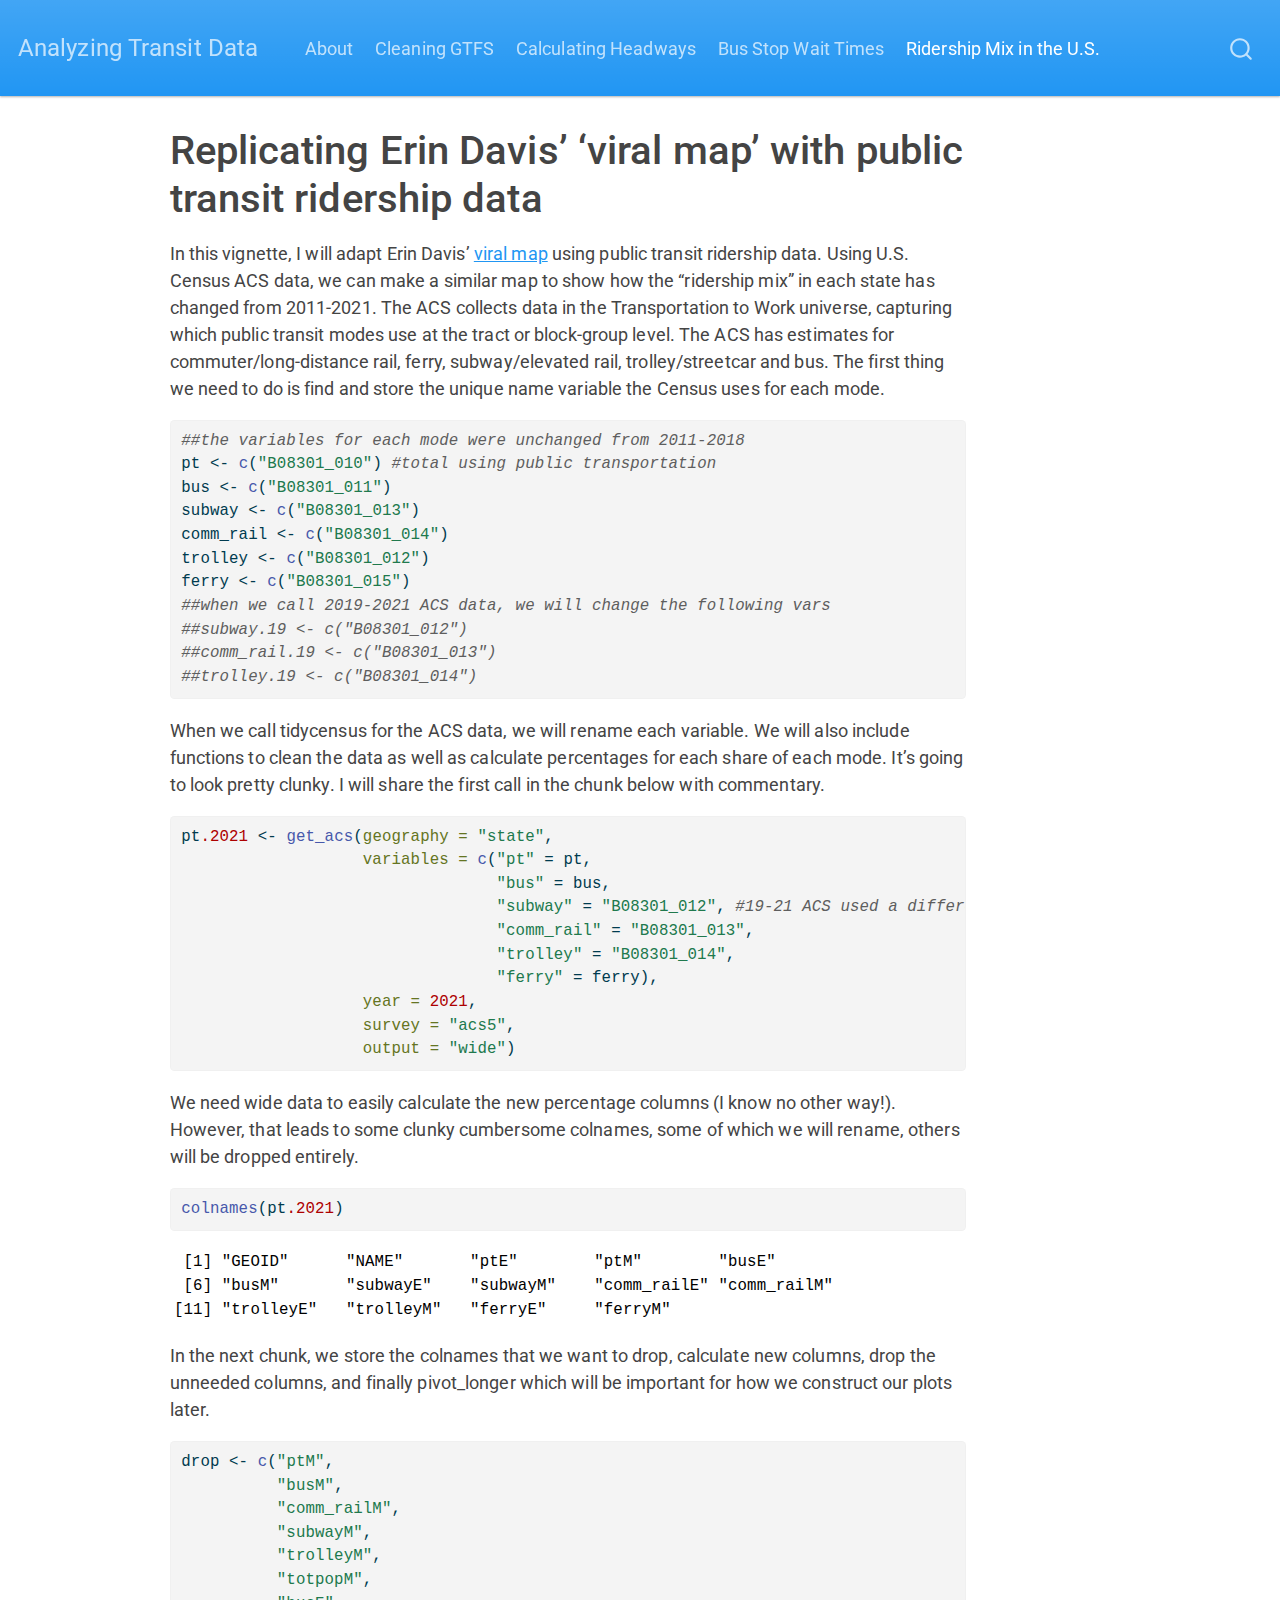
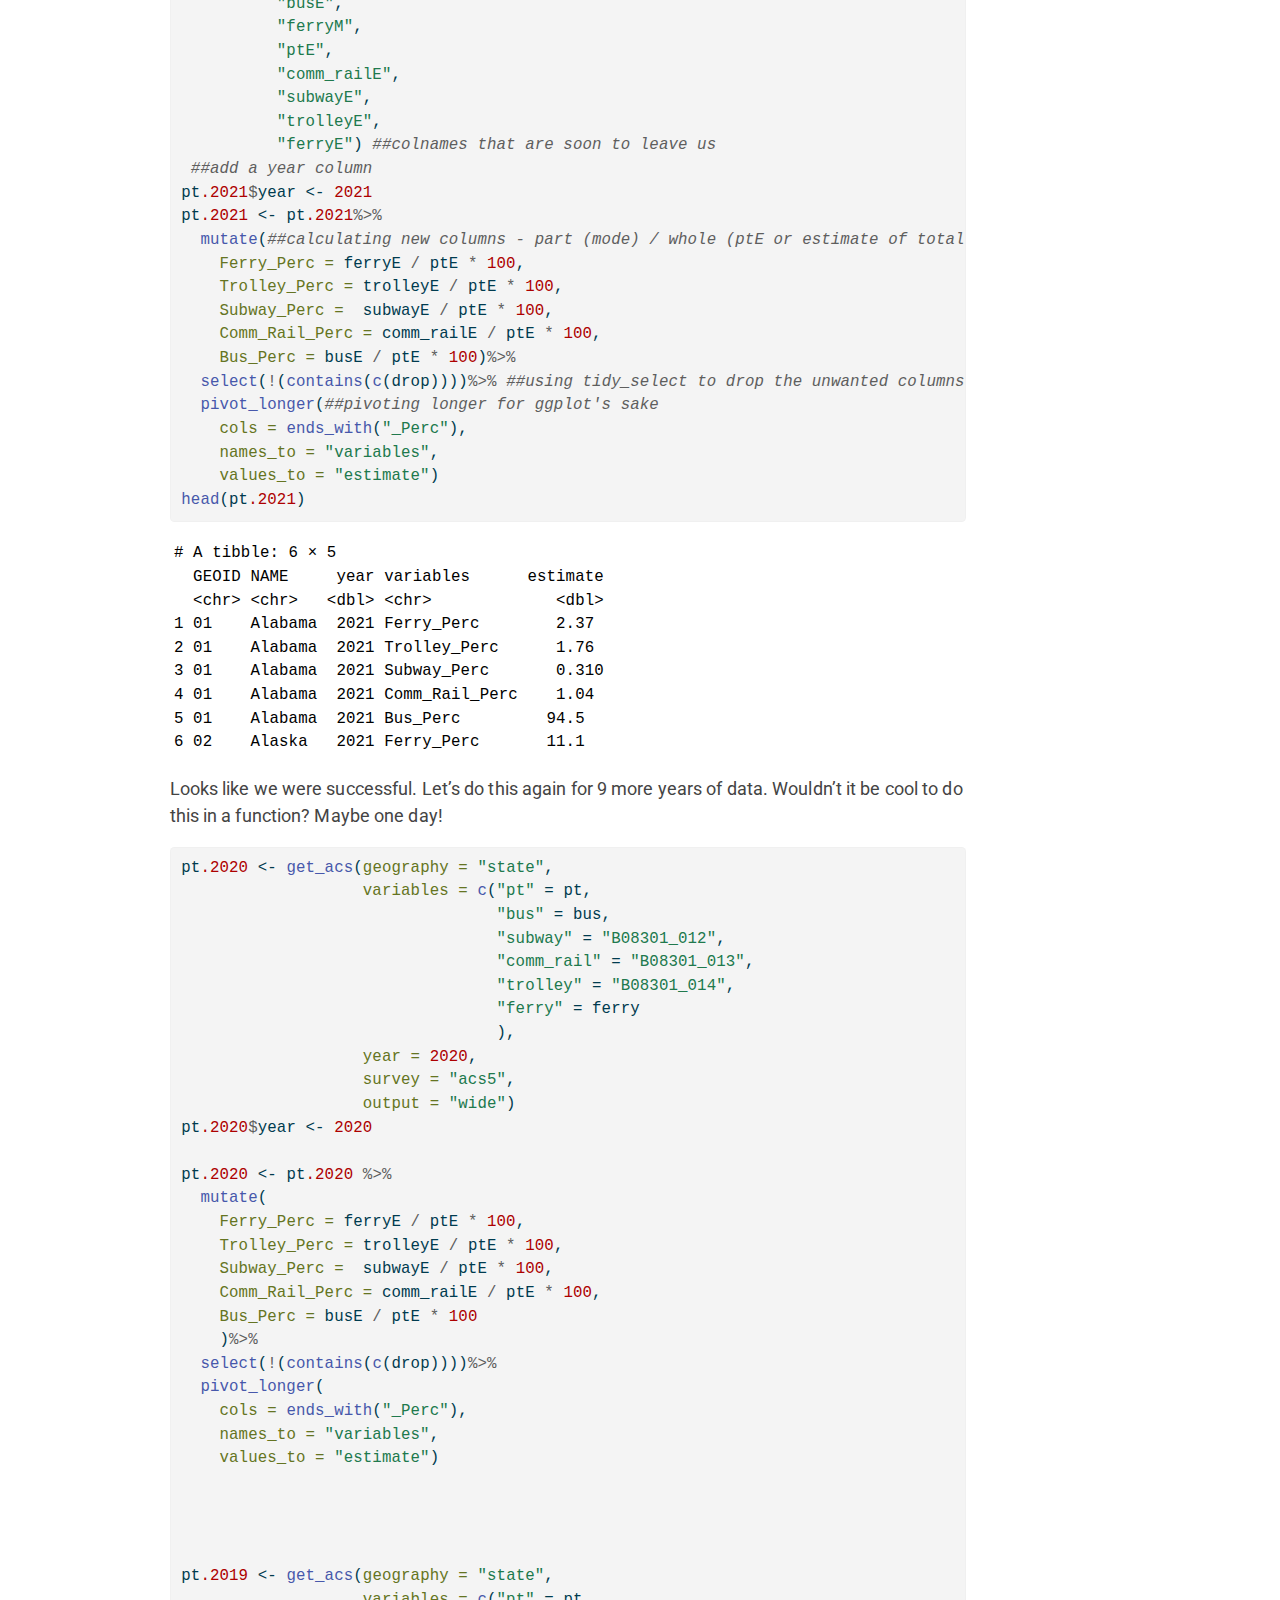
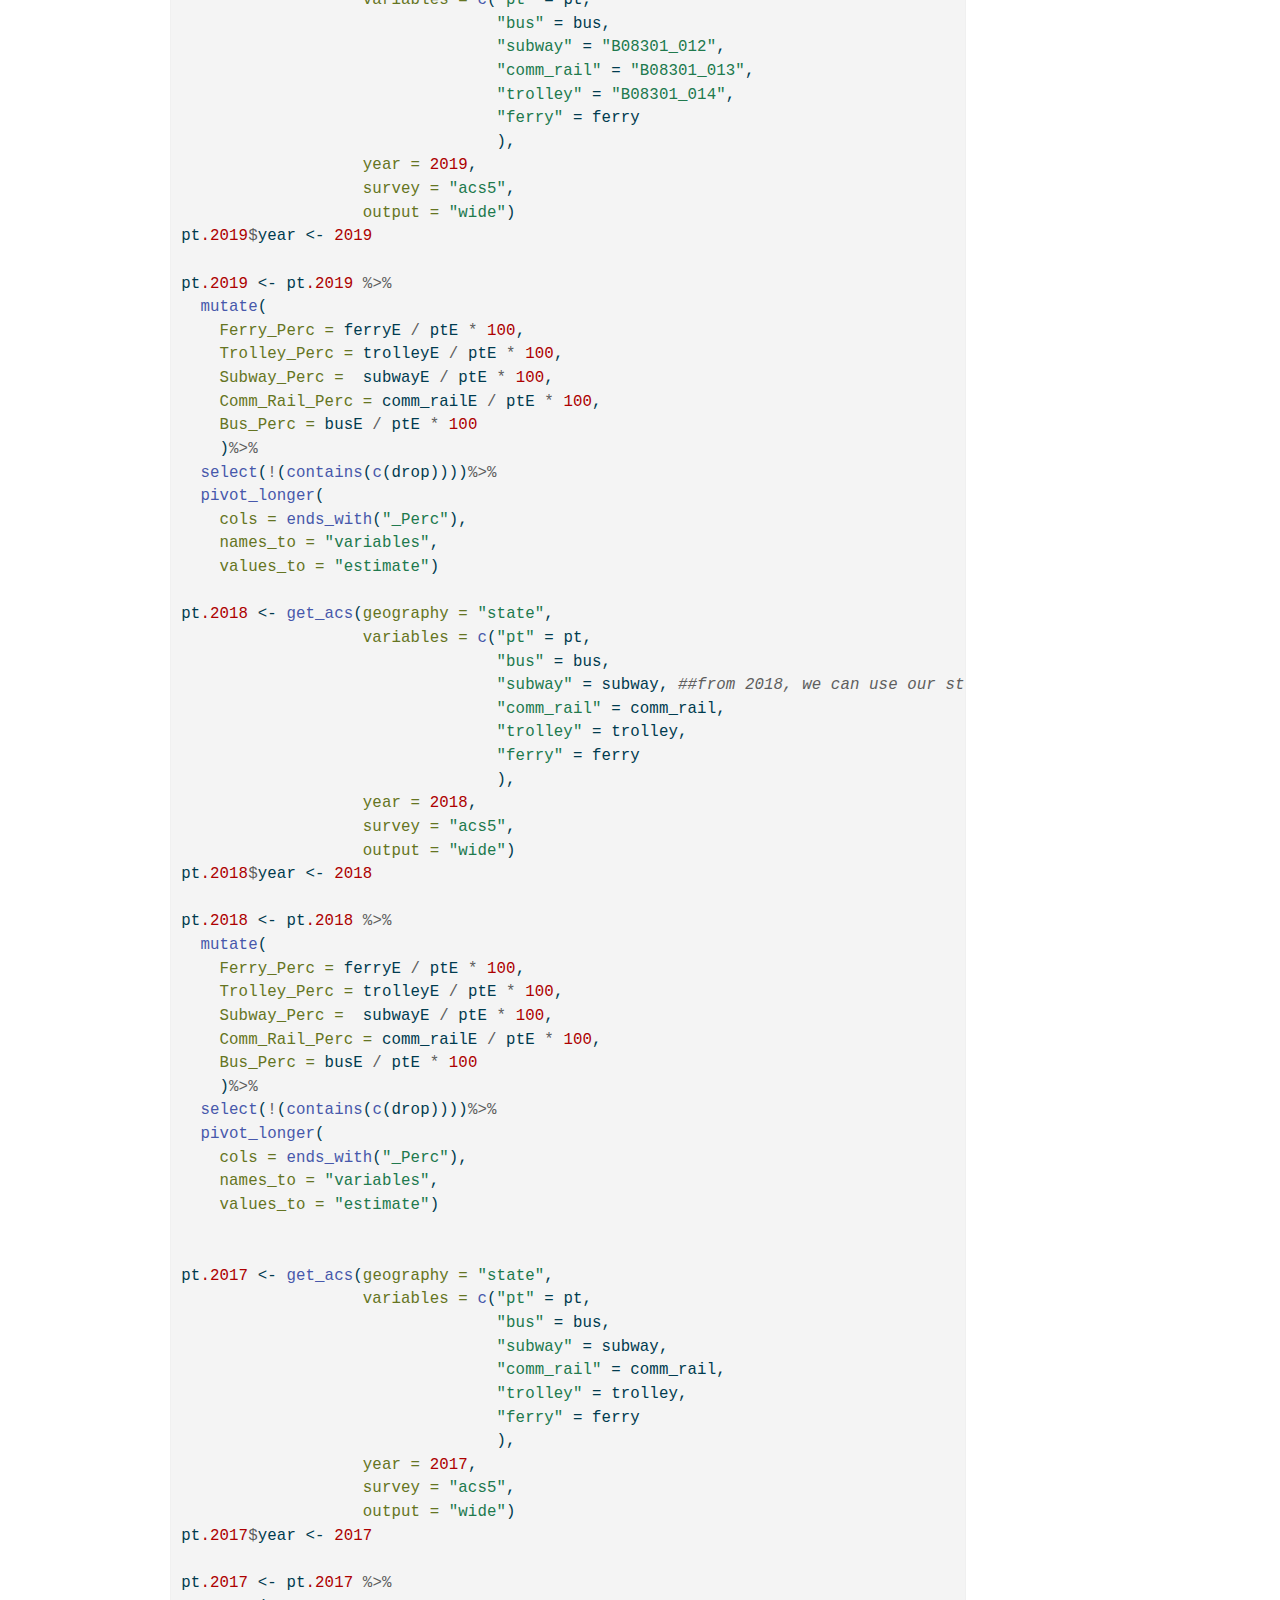
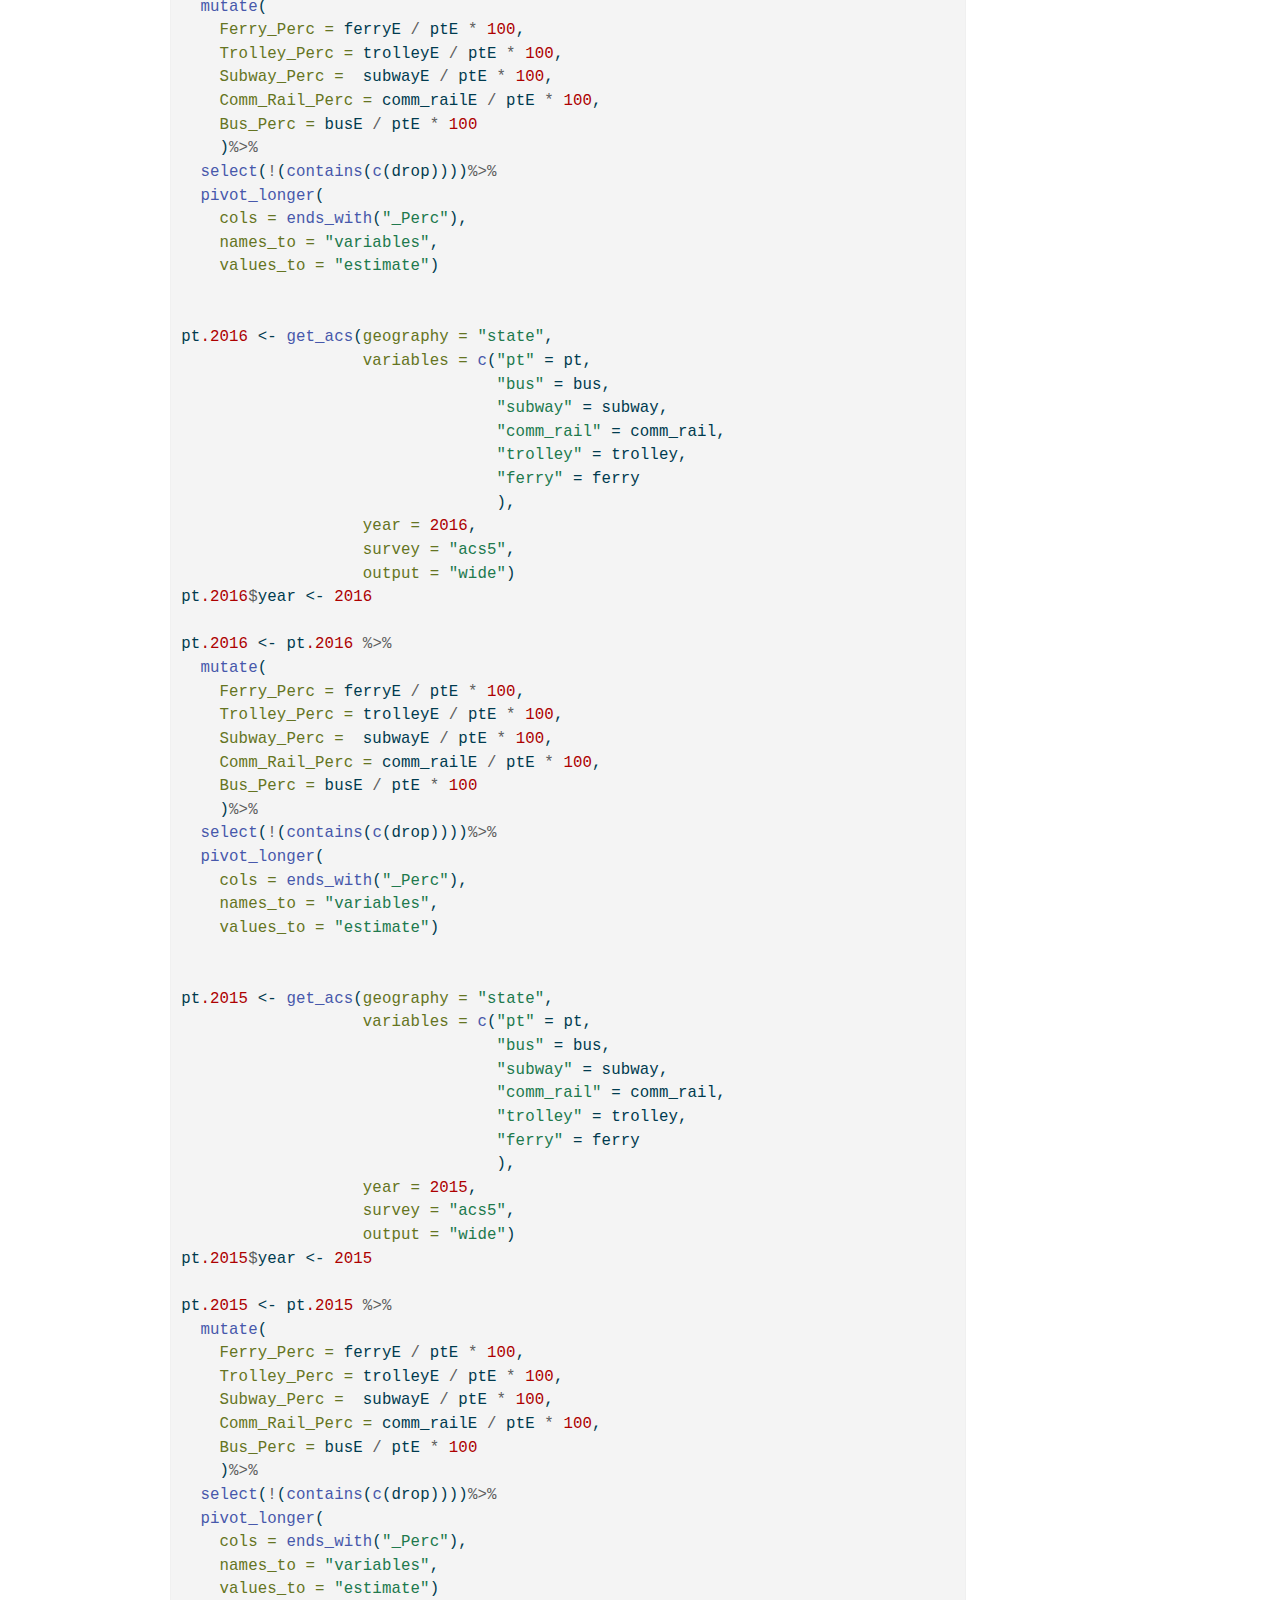
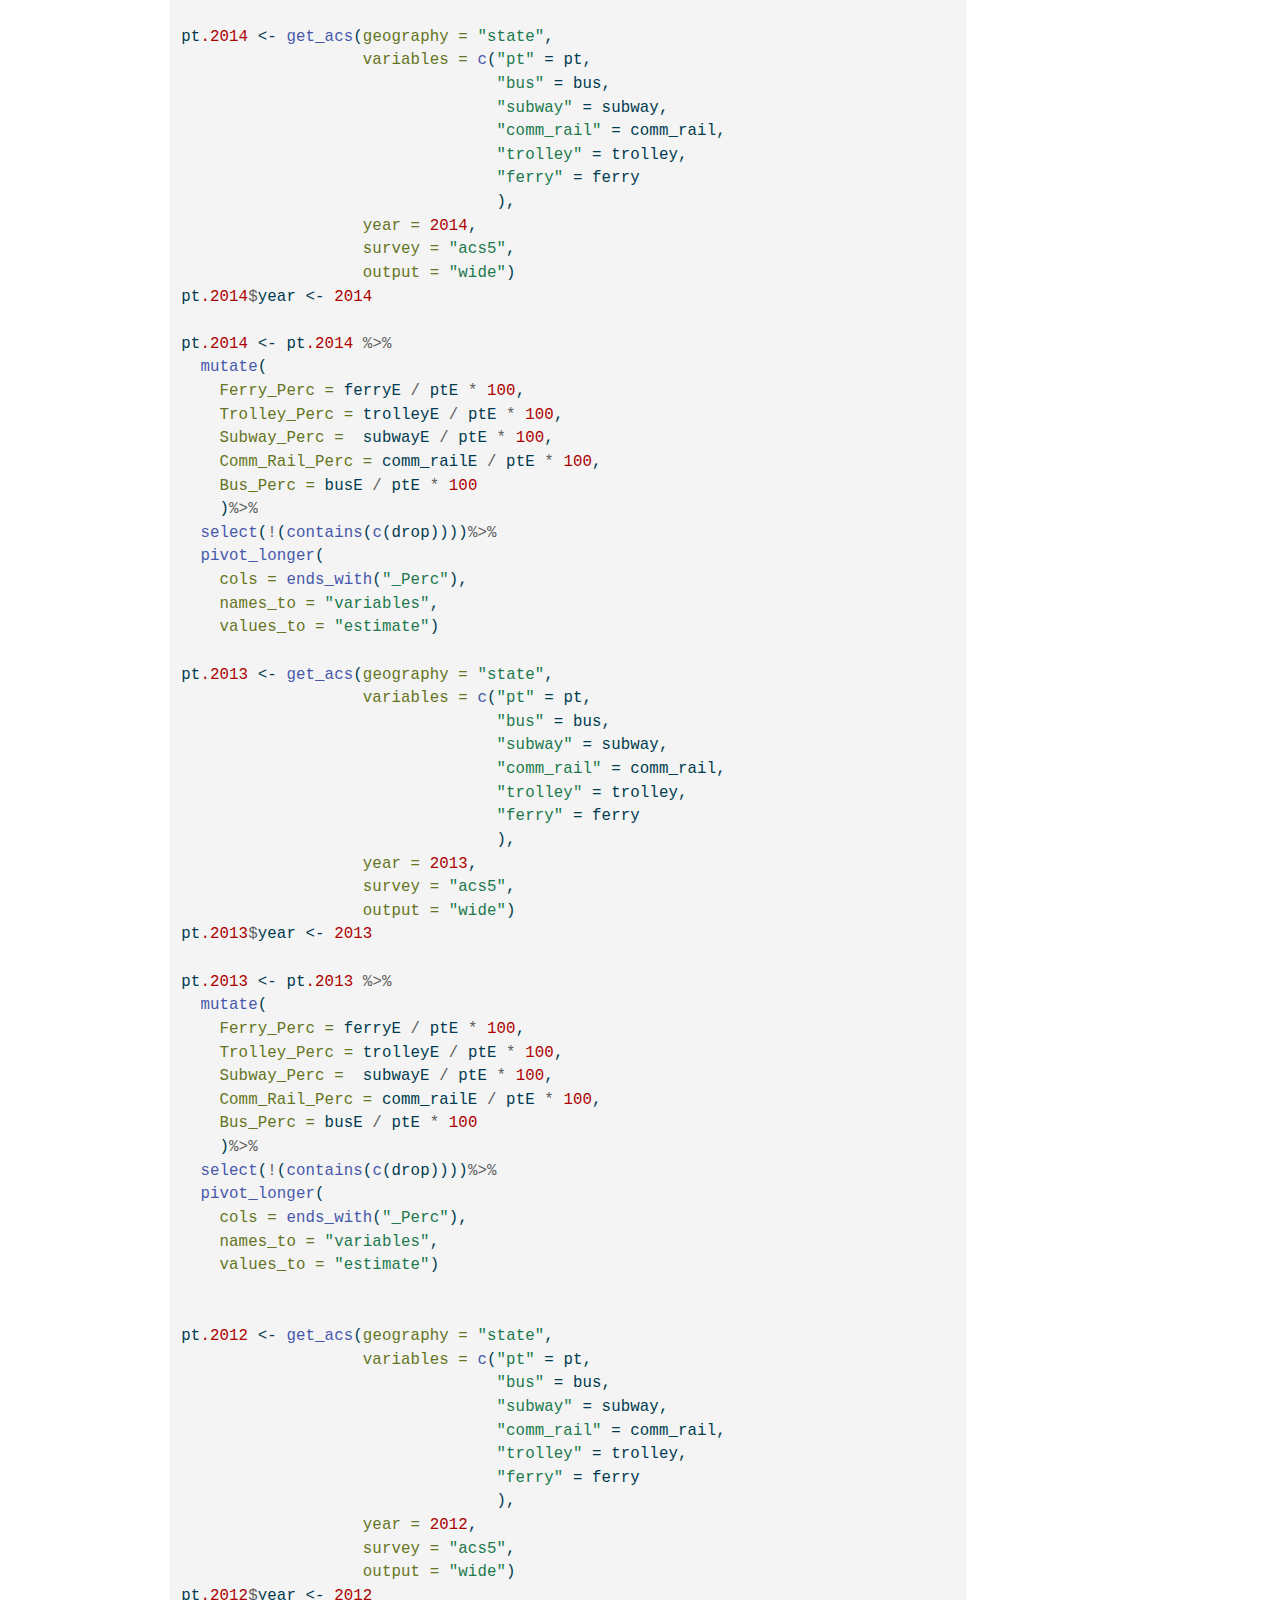
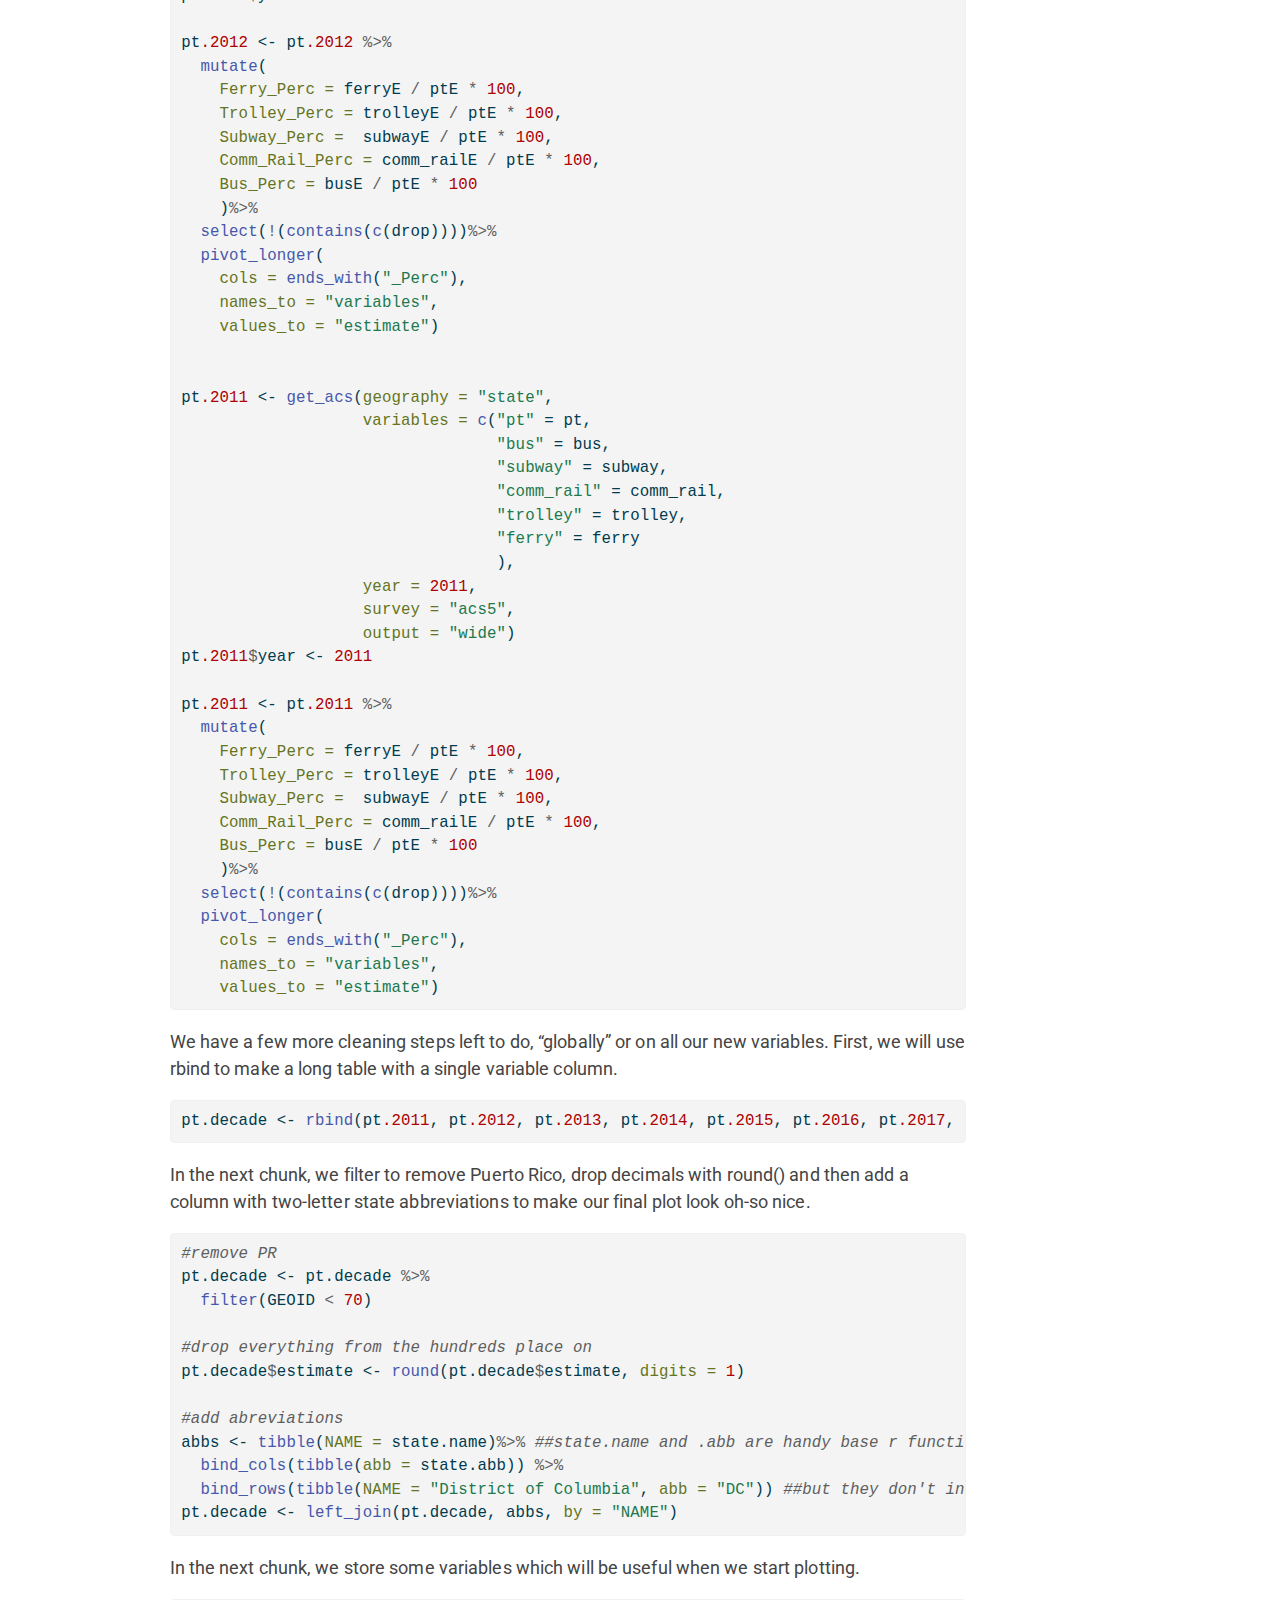
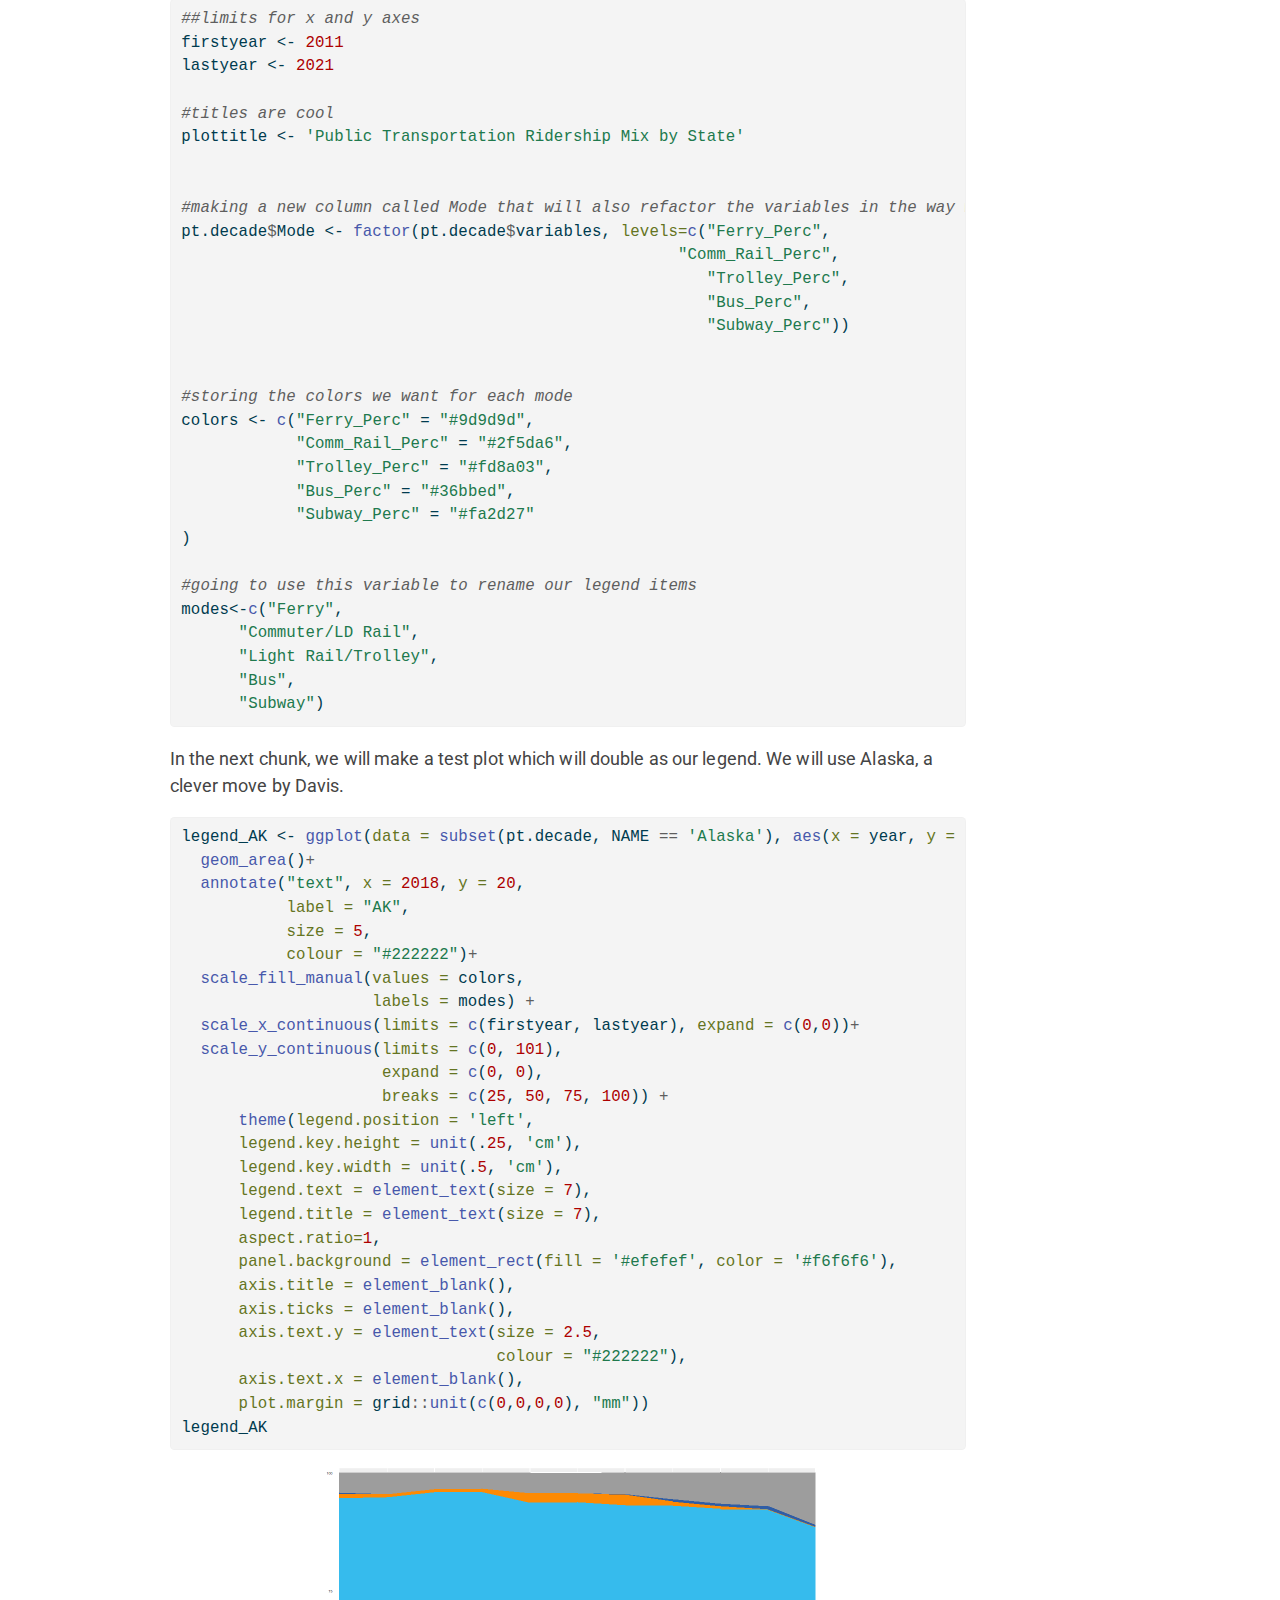
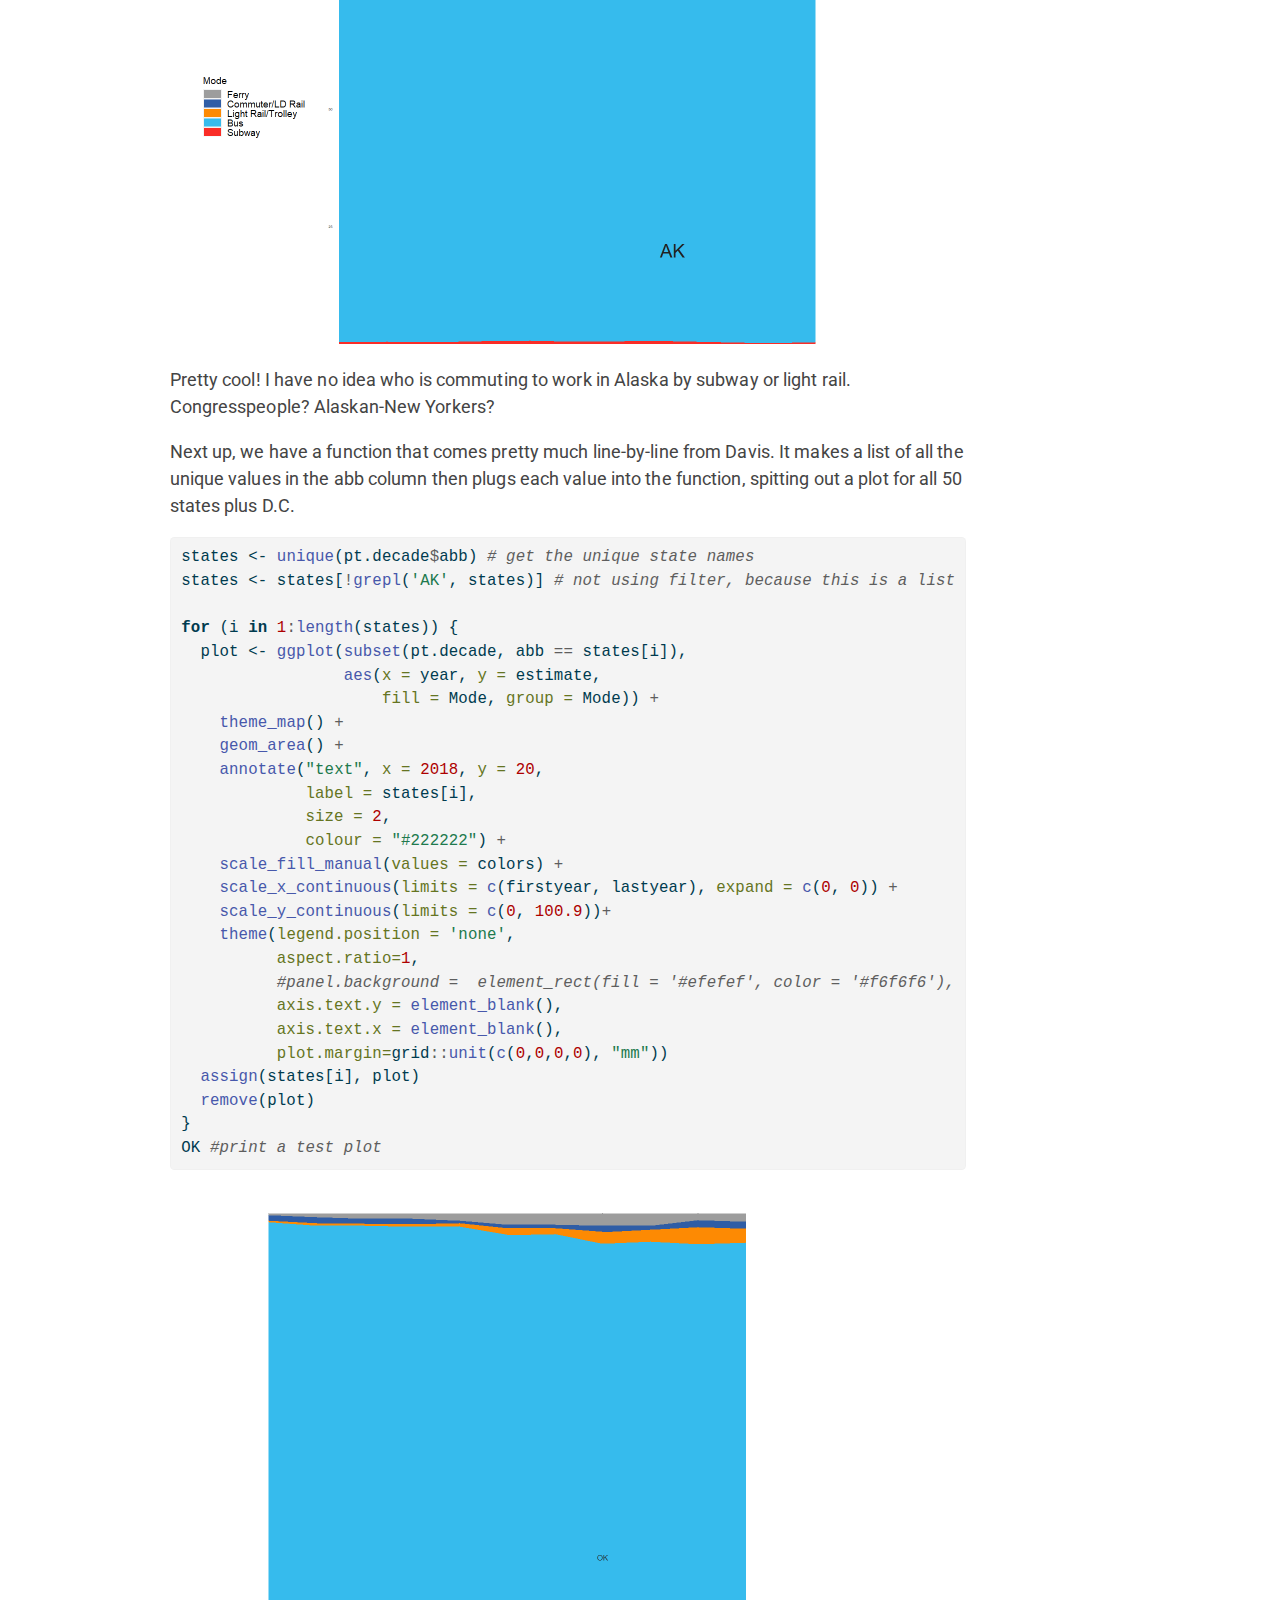
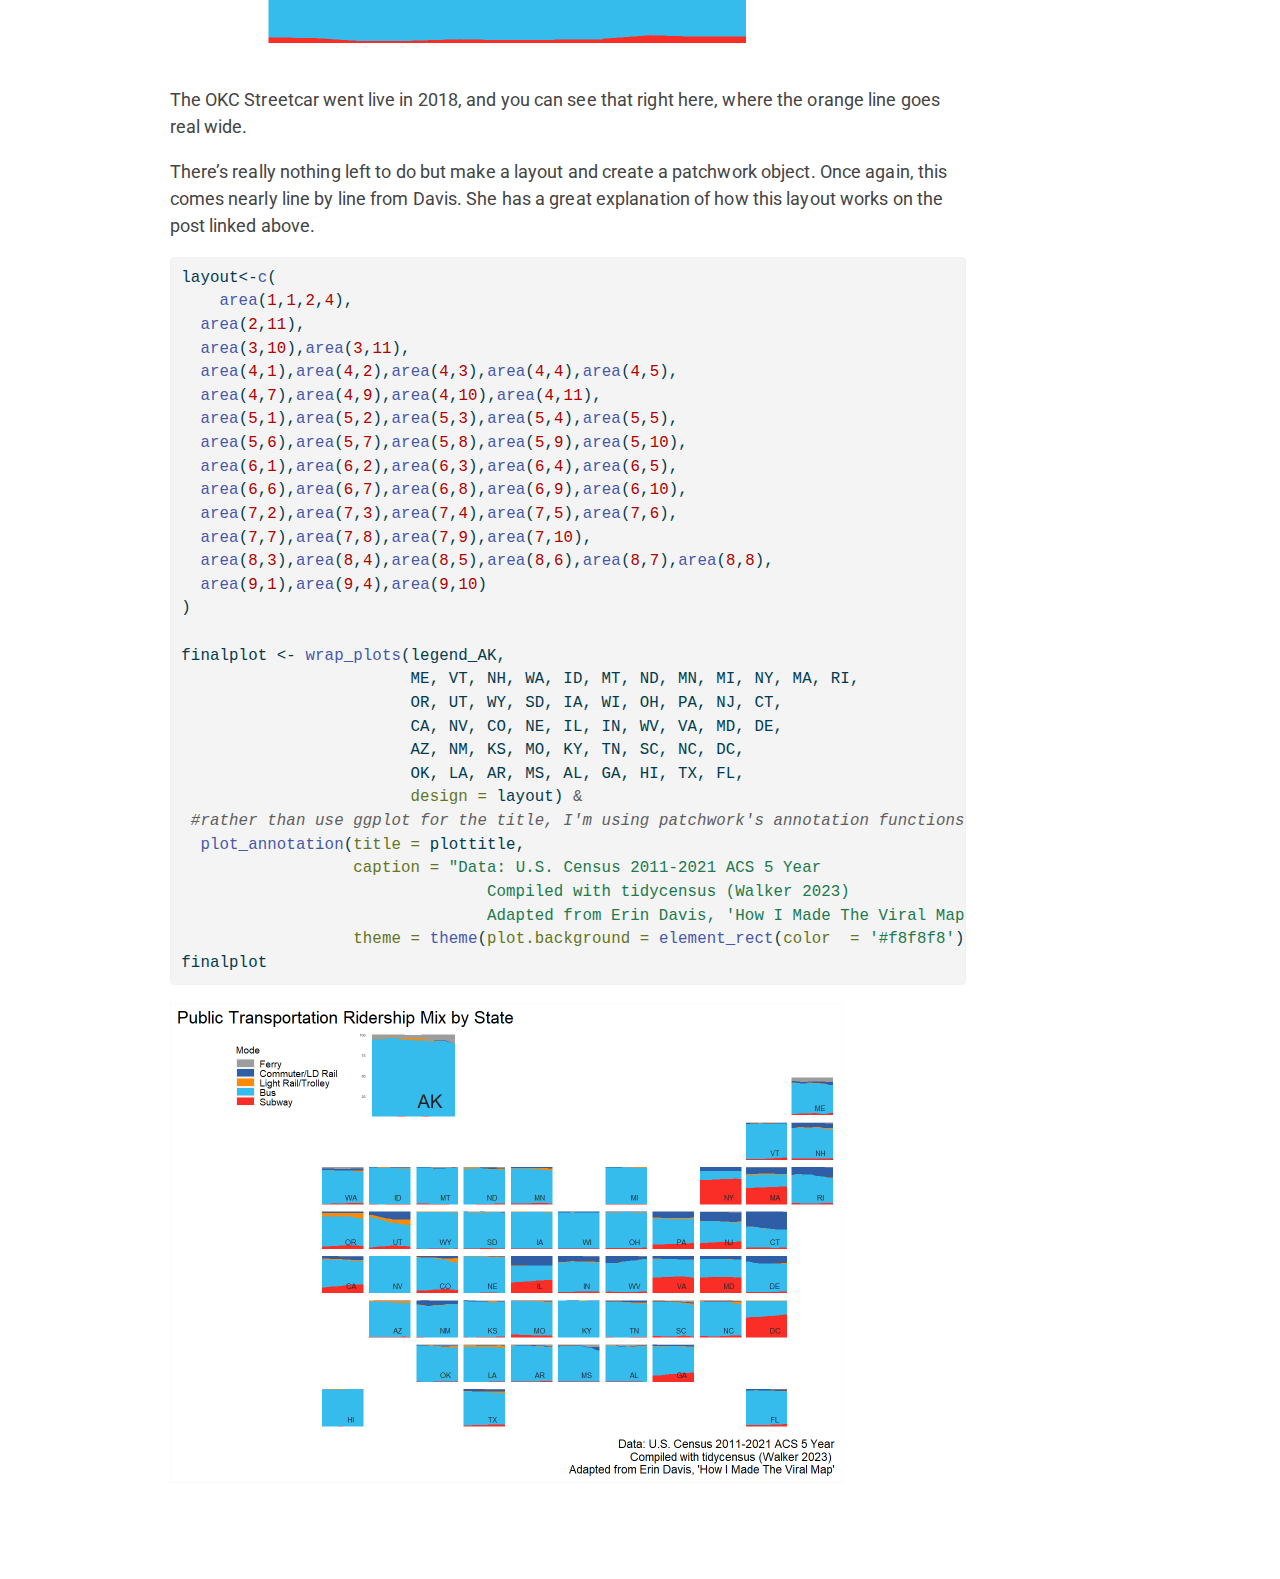
==== commit 3a28e57c: "update to ridership mix page" ====
--- a/docs/state_rider_mix.html
+++ b/docs/state_rider_mix.html
@@ -6,9 +6,8 @@
 
 <meta name="viewport" content="width=device-width, initial-scale=1.0, user-scalable=yes">
 
-<meta name="author" content="Joe Gallagher">
-
-<title>exploring_MTA - Replicating Erin Davis’ ‘viral map’ with public transit ridership data</title>
+
+<title>Analyzing Transit Data - Replicating Erin Davis’ ‘viral map’ with public transit ridership data</title>
 <style>
 code{white-space: pre-wrap;}
 span.smallcaps{font-variant: small-caps;}
@@ -135,7 +134,7 @@
       <div class="navbar-container container-fluid">
       <div class="navbar-brand-container">
     <a class="navbar-brand" href="./index.html">
-    <span class="navbar-title">exploring_MTA</span>
+    <span class="navbar-title">Analyzing Transit Data</span>
     </a>
   </div>
           <button class="navbar-toggler" type="button" data-bs-toggle="collapse" data-bs-target="#navbarCollapse" aria-controls="navbarCollapse" aria-expanded="false" aria-label="Toggle navigation" onclick="if (window.quartoToggleHeadroom) { window.quartoToggleHeadroom(); }">
@@ -144,12 +143,24 @@
           <div class="collapse navbar-collapse" id="navbarCollapse">
             <ul class="navbar-nav navbar-nav-scroll me-auto">
   <li class="nav-item">
-    <a class="nav-link" href="./index.html" rel="" target="">
- <span class="menu-text">Home</span></a>
+    <a class="nav-link" href="./about.html" rel="" target="">
+ <span class="menu-text">About</span></a>
   </li>  
   <li class="nav-item">
-    <a class="nav-link" href="./about.html" rel="" target="">
- <span class="menu-text">About</span></a>
+    <a class="nav-link" href="./cleaning_a_gtfs.html" rel="" target="">
+ <span class="menu-text">Cleaning GTFS</span></a>
+  </li>  
+  <li class="nav-item">
+    <a class="nav-link" href="./calculating_headways.html" rel="" target="">
+ <span class="menu-text">Calculating Headways</span></a>
+  </li>  
+  <li class="nav-item">
+    <a class="nav-link" href="./calculating_stop_waits.html" rel="" target="">
+ <span class="menu-text">Bus Stop Wait Times</span></a>
+  </li>  
+  <li class="nav-item">
+    <a class="nav-link active" href="./state_rider_mix.html" rel="" target="" aria-current="page">
+ <span class="menu-text">Ridership Mix in the U.S.</span></a>
   </li>  
 </ul>
               <div id="quarto-search" class="" title="Search"></div>
@@ -176,12 +187,6 @@
 
 <div class="quarto-title-meta">
 
-    <div>
-    <div class="quarto-title-meta-heading">Author</div>
-    <div class="quarto-title-meta-contents">
-             <p>Joe Gallagher </p>
-          </div>
-  </div>
     
   
     
